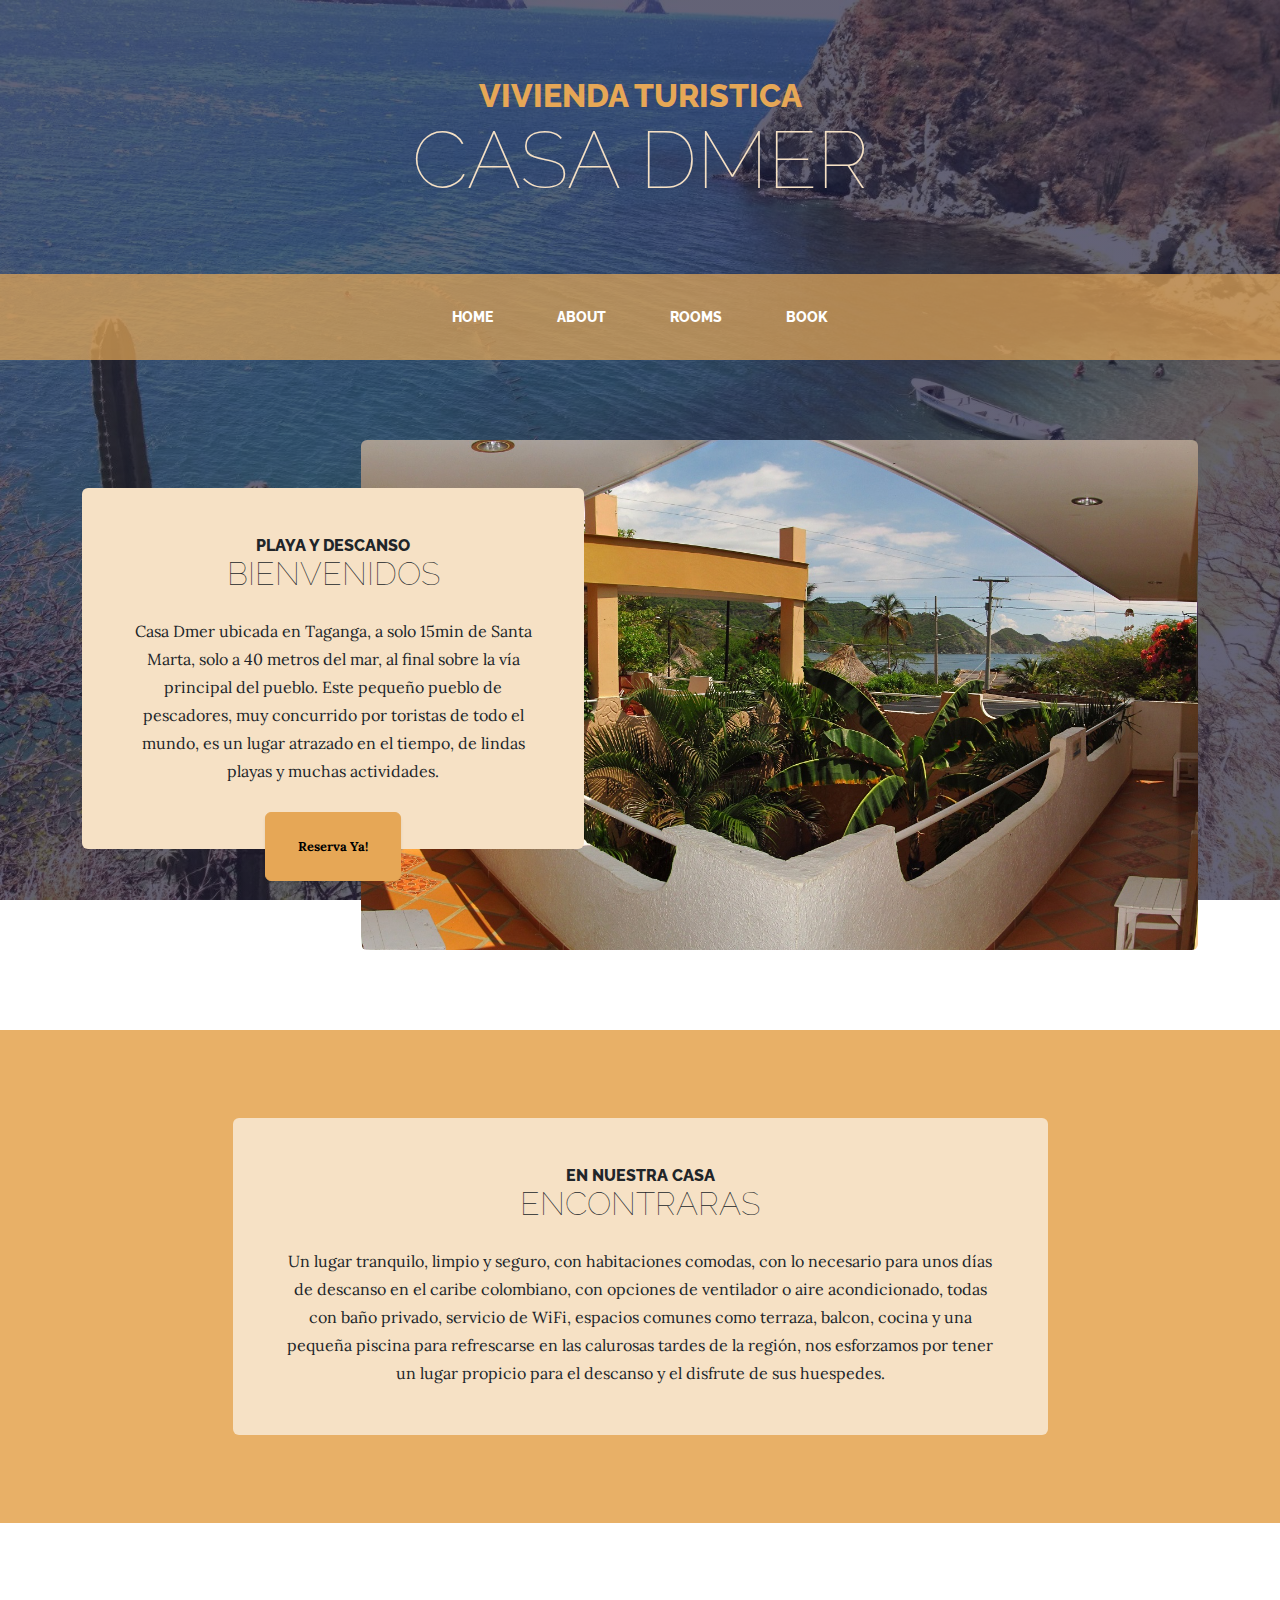
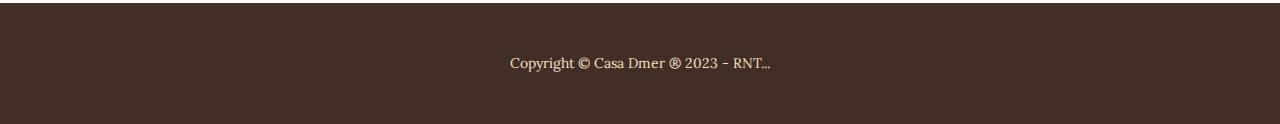
==== index.html @ f77f73be "web completa" ====
<!DOCTYPE html>
<html lang="en">
    <head>
        <meta charset="utf-8" />
        <meta name="viewport" content="width=device-width, initial-scale=1, shrink-to-fit=no" />
        <meta name="description" content="" />
        <meta name="author" content="" />
        <title>Vivienda Turistica Casa Dmer - Taganga, Colombia</title>
        <link rel="icon" type="image/x-icon" href="assets/favicon.ico" />
        <!-- Google fonts-->
        <link href="https://fonts.googleapis.com/css?family=Raleway:100,100i,200,200i,300,300i,400,400i,500,500i,600,600i,700,700i,800,800i,900,900i" rel="stylesheet" />
        <link href="https://fonts.googleapis.com/css?family=Lora:400,400i,700,700i" rel="stylesheet" />
        <!-- Core theme CSS (includes Bootstrap)-->
        <link href="css/styles.css" rel="stylesheet" />
    </head>
    <body>
        <header>
            <h1 class="site-heading text-center text-faded d-none d-lg-block">
                <span class="site-heading-upper text-primary mb-3">Vivienda Turistica</span>
                <span class="site-heading-lower">Casa Dmer</span>
            </h1>
        </header>
        <!-- Navigation-->
        <nav class="navbar navbar-expand-lg navbar-dark py-lg-4" id="mainNav">
            <div class="container">
                <a class="navbar-brand text-uppercase fw-bold d-lg-none" href="index.html">Vivienda Turistica Casa Dmer</a>
                <button class="navbar-toggler" type="button" data-bs-toggle="collapse" data-bs-target="#navbarSupportedContent" aria-controls="navbarSupportedContent" aria-expanded="false" aria-label="Toggle navigation"><span class="navbar-toggler-icon"></span></button>
                <div class="collapse navbar-collapse" id="navbarSupportedContent">
                    <ul class="navbar-nav mx-auto">
                        <li class="nav-item px-lg-4"><a class="nav-link text-uppercase" href="index.html">Home</a></li>
                        <li class="nav-item px-lg-4"><a class="nav-link text-uppercase" href="index.html">About</a></li>
                        <li class="nav-item px-lg-4"><a class="nav-link text-uppercase" href="index.html">Rooms</a></li>
                        <li class="nav-item px-lg-4"><a class="nav-link text-uppercase" href="https://wa.me/+573177805842" target="_blank">Book</a></li>
                    </ul>
                </div>
            </div>
        </nav>
        <section class="page-section clearfix">
            <div class="container">
                <div class="intro">
                    <img class="intro-img img-fluid mb-3 mb-lg-0 rounded" src="assets/img/intro.jpg" alt="..." />
                    <div class="intro-text left-0 text-center bg-faded p-5 rounded">
                        <h2 class="section-heading mb-4">
                            <span class="section-heading-upper">Playa y Descanso</span>
                            <span class="section-heading-lower">Bienvenidos</span>
                        </h2>
                        <p class="mb-3">Casa Dmer ubicada en Taganga, a solo 15min de Santa Marta, solo a 40 metros del mar, al final sobre la vía principal del pueblo. Este pequeño pueblo de pescadores, muy concurrido por toristas de todo el mundo, es un lugar atrazado en el tiempo, de lindas playas y muchas actividades.</p>
                        <div class="intro-button mx-auto"><a class="btn btn-primary btn-xl" href="https://wa.me/+573177805842" target="_blank">Reserva Ya!</a></div>
                    </div>
                </div>
            </div>
        </section>
        <section class="page-section cta">
            <div class="container">
                <div class="row">
                    <div class="col-xl-9 mx-auto">
                        <div class="cta-inner bg-faded text-center rounded">
                            <h2 class="section-heading mb-4">
                                <span class="section-heading-upper">En Nuestra Casa</span>
                                <span class="section-heading-lower">Encontraras</span>
                            </h2>
                            <p class="mb-0">Un lugar tranquilo, limpio y seguro, con habitaciones comodas, con lo necesario para unos días de descanso en el caribe colombiano, con opciones de ventilador o aire acondicionado, todas con baño privado, servicio de WiFi, espacios comunes como terraza, balcon, cocina y una pequeña piscina para refrescarse en las calurosas tardes de la región, nos esforzamos por tener un lugar propicio para el descanso y el disfrute de sus huespedes.</p>
                        </div>
                    </div>
                </div>
            </div>
        </section>
        <footer class="footer text-faded text-center py-5">
            <div class="container"><p class="m-0 small">Copyright &copy; Casa Dmer &reg; 2023 - RNT...</p></div>
        </footer>
        <!-- Bootstrap core JS-->
        <script src="https://cdn.jsdelivr.net/npm/bootstrap@5.2.3/dist/js/bootstrap.bundle.min.js"></script>
        <!-- Core theme JS-->
        <script src="js/scripts.js"></script>
    </body>
</html>
---- css/styles.css ----
@charset "UTF-8";
:root {
  --bs-blue: #0d6efd;
  --bs-indigo: #6610f2;
  --bs-purple: #6f42c1;
  --bs-pink: #d63384;
  --bs-red: #dc3545;
  --bs-orange: #fd7e14;
  --bs-yellow: #ffc107;
  --bs-green: #198754;
  --bs-teal: #20c997;
  --bs-cyan: #0dcaf0;
  --bs-black: #000;
  --bs-white: #fff;
  --bs-gray: #6c757d;
  --bs-gray-dark: #343a40;
  --bs-gray-100: #f8f9fa;
  --bs-gray-200: #e9ecef;
  --bs-gray-300: #dee2e6;
  --bs-gray-400: #ced4da;
  --bs-gray-500: #adb5bd;
  --bs-gray-600: #6c757d;
  --bs-gray-700: #495057;
  --bs-gray-800: #343a40;
  --bs-gray-900: #212529;
  --bs-primary: #e6a756;
  --bs-secondary: #2F170F;
  --bs-success: #198754;
  --bs-info: #0dcaf0;
  --bs-warning: #ffc107;
  --bs-danger: #dc3545;
  --bs-light: #f8f9fa;
  --bs-dark: #212529;
  --bs-primary-rgb: 230, 167, 86;
  --bs-secondary-rgb: 47, 23, 15;
  --bs-success-rgb: 25, 135, 84;
  --bs-info-rgb: 13, 202, 240;
  --bs-warning-rgb: 255, 193, 7;
  --bs-danger-rgb: 220, 53, 69;
  --bs-light-rgb: 248, 249, 250;
  --bs-dark-rgb: 33, 37, 41;
  --bs-white-rgb: 255, 255, 255;
  --bs-black-rgb: 0, 0, 0;
  --bs-body-color-rgb: 33, 37, 41;
  --bs-body-bg-rgb: 255, 255, 255;
  --bs-font-sans-serif: system-ui, -apple-system, "Segoe UI", Roboto, "Helvetica Neue", "Noto Sans", "Liberation Sans", Arial, sans-serif, "Apple Color Emoji", "Segoe UI Emoji", "Segoe UI Symbol", "Noto Color Emoji";
  --bs-font-monospace: SFMono-Regular, Menlo, Monaco, Consolas, "Liberation Mono", "Courier New", monospace;
  --bs-gradient: linear-gradient(180deg, rgba(255, 255, 255, 0.15), rgba(255, 255, 255, 0));
  --bs-body-font-family: Lora, -apple-system, BlinkMacSystemFont, Segoe UI, Roboto, Helvetica Neue, Arial, sans-serif, Apple Color Emoji, Segoe UI Emoji, Segoe UI Symbol, Noto Color Emoji;
  --bs-body-font-size: 1rem;
  --bs-body-font-weight: 400;
  --bs-body-line-height: 1.5;
  --bs-body-color: #212529;
  --bs-body-bg: #fff;
  --bs-border-width: 1px;
  --bs-border-style: solid;
  --bs-border-color: #dee2e6;
  --bs-border-color-translucent: rgba(0, 0, 0, 0.175);
  --bs-border-radius: 0.375rem;
  --bs-border-radius-sm: 0.25rem;
  --bs-border-radius-lg: 0.5rem;
  --bs-border-radius-xl: 1rem;
  --bs-border-radius-2xl: 2rem;
  --bs-border-radius-pill: 50rem;
  --bs-link-color: #e6a756;
  --bs-link-hover-color: #b88645;
  --bs-code-color: #d63384;
  --bs-highlight-bg: #fff3cd;
}

*,
*::before,
*::after {
  box-sizing: border-box;
}

@media (prefers-reduced-motion: no-preference) {
  :root {
    scroll-behavior: smooth;
  }
}

body {
  margin: 0;
  font-family: var(--bs-body-font-family);
  font-size: var(--bs-body-font-size);
  font-weight: var(--bs-body-font-weight);
  line-height: var(--bs-body-line-height);
  color: var(--bs-body-color);
  text-align: var(--bs-body-text-align);
  background-color: var(--bs-body-bg);
  -webkit-text-size-adjust: 100%;
  -webkit-tap-highlight-color: rgba(0, 0, 0, 0);
}

hr {
  margin: 1rem 0;
  color: inherit;
  border: 0;
  border-top: 1px solid;
  opacity: 0.25;
}

h6, .h6, h5, .h5, h4, .h4, h3, .h3, h2, .h2, h1, .h1 {
  margin-top: 0;
  margin-bottom: 0.5rem;
  font-family: "Raleway", -apple-system, BlinkMacSystemFont, "Segoe UI", Roboto, "Helvetica Neue", Arial, sans-serif, "Apple Color Emoji", "Segoe UI Emoji", "Segoe UI Symbol", "Noto Color Emoji";
  font-weight: 500;
  line-height: 1.2;
}

h1, .h1 {
  font-size: calc(1.375rem + 1.5vw);
}
@media (min-width: 1200px) {
  h1, .h1 {
    font-size: 2.5rem;
  }
}

h2, .h2 {
  font-size: calc(1.325rem + 0.9vw);
}
@media (min-width: 1200px) {
  h2, .h2 {
    font-size: 2rem;
  }
}

h3, .h3 {
  font-size: calc(1.3rem + 0.6vw);
}
@media (min-width: 1200px) {
  h3, .h3 {
    font-size: 1.75rem;
  }
}

h4, .h4 {
  font-size: calc(1.275rem + 0.3vw);
}
@media (min-width: 1200px) {
  h4, .h4 {
    font-size: 1.5rem;
  }
}

h5, .h5 {
  font-size: 1.25rem;
}

h6, .h6 {
  font-size: 1rem;
}

p {
  margin-top: 0;
  margin-bottom: 1rem;
}

abbr[title] {
  -webkit-text-decoration: underline dotted;
          text-decoration: underline dotted;
  cursor: help;
  -webkit-text-decoration-skip-ink: none;
          text-decoration-skip-ink: none;
}

address {
  margin-bottom: 1rem;
  font-style: normal;
  line-height: inherit;
}

ol,
ul {
  padding-left: 2rem;
}

ol,
ul,
dl {
  margin-top: 0;
  margin-bottom: 1rem;
}

ol ol,
ul ul,
ol ul,
ul ol {
  margin-bottom: 0;
}

dt {
  font-weight: 700;
}

dd {
  margin-bottom: 0.5rem;
  margin-left: 0;
}

blockquote {
  margin: 0 0 1rem;
}

b,
strong {
  font-weight: bolder;
}

small, .small {
  font-size: 0.875em;
}

mark, .mark {
  padding: 0.1875em;
  background-color: var(--bs-highlight-bg);
}

sub,
sup {
  position: relative;
  font-size: 0.75em;
  line-height: 0;
  vertical-align: baseline;
}

sub {
  bottom: -0.25em;
}

sup {
  top: -0.5em;
}

a {
  color: var(--bs-link-color);
  text-decoration: underline;
}
a:hover {
  color: var(--bs-link-hover-color);
}

a:not([href]):not([class]), a:not([href]):not([class]):hover {
  color: inherit;
  text-decoration: none;
}

pre,
code,
kbd,
samp {
  font-family: var(--bs-font-monospace);
  font-size: 1em;
}

pre {
  display: block;
  margin-top: 0;
  margin-bottom: 1rem;
  overflow: auto;
  font-size: 0.875em;
}
pre code {
  font-size: inherit;
  color: inherit;
  word-break: normal;
}

code {
  font-size: 0.875em;
  color: var(--bs-code-color);
  word-wrap: break-word;
}
a > code {
  color: inherit;
}

kbd {
  padding: 0.1875rem 0.375rem;
  font-size: 0.875em;
  color: var(--bs-body-bg);
  background-color: var(--bs-body-color);
  border-radius: 0.25rem;
}
kbd kbd {
  padding: 0;
  font-size: 1em;
}

figure {
  margin: 0 0 1rem;
}

img,
svg {
  vertical-align: middle;
}

table {
  caption-side: bottom;
  border-collapse: collapse;
}

caption {
  padding-top: 0.5rem;
  padding-bottom: 0.5rem;
  color: #6c757d;
  text-align: left;
}

th {
  text-align: inherit;
  text-align: -webkit-match-parent;
}

thead,
tbody,
tfoot,
tr,
td,
th {
  border-color: inherit;
  border-style: solid;
  border-width: 0;
}

label {
  display: inline-block;
}

button {
  border-radius: 0;
}

button:focus:not(:focus-visible) {
  outline: 0;
}

input,
button,
select,
optgroup,
textarea {
  margin: 0;
  font-family: inherit;
  font-size: inherit;
  line-height: inherit;
}

button,
select {
  text-transform: none;
}

[role=button] {
  cursor: pointer;
}

select {
  word-wrap: normal;
}
select:disabled {
  opacity: 1;
}

[list]:not([type=date]):not([type=datetime-local]):not([type=month]):not([type=week]):not([type=time])::-webkit-calendar-picker-indicator {
  display: none !important;
}

button,
[type=button],
[type=reset],
[type=submit] {
  -webkit-appearance: button;
}
button:not(:disabled),
[type=button]:not(:disabled),
[type=reset]:not(:disabled),
[type=submit]:not(:disabled) {
  cursor: pointer;
}

::-moz-focus-inner {
  padding: 0;
  border-style: none;
}

textarea {
  resize: vertical;
}

fieldset {
  min-width: 0;
  padding: 0;
  margin: 0;
  border: 0;
}

legend {
  float: left;
  width: 100%;
  padding: 0;
  margin-bottom: 0.5rem;
  font-size: calc(1.275rem + 0.3vw);
  line-height: inherit;
}
@media (min-width: 1200px) {
  legend {
    font-size: 1.5rem;
  }
}
legend + * {
  clear: left;
}

::-webkit-datetime-edit-fields-wrapper,
::-webkit-datetime-edit-text,
::-webkit-datetime-edit-minute,
::-webkit-datetime-edit-hour-field,
::-webkit-datetime-edit-day-field,
::-webkit-datetime-edit-month-field,
::-webkit-datetime-edit-year-field {
  padding: 0;
}

::-webkit-inner-spin-button {
  height: auto;
}

[type=search] {
  outline-offset: -2px;
  -webkit-appearance: textfield;
}

/* rtl:raw:
[type="tel"],
[type="url"],
[type="email"],
[type="number"] {
  direction: ltr;
}
*/
::-webkit-search-decoration {
  -webkit-appearance: none;
}

::-webkit-color-swatch-wrapper {
  padding: 0;
}

::file-selector-button {
  font: inherit;
  -webkit-appearance: button;
}

output {
  display: inline-block;
}

iframe {
  border: 0;
}

summary {
  display: list-item;
  cursor: pointer;
}

progress {
  vertical-align: baseline;
}

[hidden] {
  display: none !important;
}

.lead {
  font-size: 1.25rem;
  font-weight: 300;
}

.display-1 {
  font-size: calc(1.625rem + 4.5vw);
  font-weight: 300;
  line-height: 1.2;
}
@media (min-width: 1200px) {
  .display-1 {
    font-size: 5rem;
  }
}

.display-2 {
  font-size: calc(1.575rem + 3.9vw);
  font-weight: 300;
  line-height: 1.2;
}
@media (min-width: 1200px) {
  .display-2 {
    font-size: 4.5rem;
  }
}

.display-3 {
  font-size: calc(1.525rem + 3.3vw);
  font-weight: 300;
  line-height: 1.2;
}
@media (min-width: 1200px) {
  .display-3 {
    font-size: 4rem;
  }
}

.display-4 {
  font-size: calc(1.475rem + 2.7vw);
  font-weight: 300;
  line-height: 1.2;
}
@media (min-width: 1200px) {
  .display-4 {
    font-size: 3.5rem;
  }
}

.display-5 {
  font-size: calc(1.425rem + 2.1vw);
  font-weight: 300;
  line-height: 1.2;
}
@media (min-width: 1200px) {
  .display-5 {
    font-size: 3rem;
  }
}

.display-6 {
  font-size: calc(1.375rem + 1.5vw);
  font-weight: 300;
  line-height: 1.2;
}
@media (min-width: 1200px) {
  .display-6 {
    font-size: 2.5rem;
  }
}

.list-unstyled {
  padding-left: 0;
  list-style: none;
}

.list-inline {
  padding-left: 0;
  list-style: none;
}

.list-inline-item {
  display: inline-block;
}
.list-inline-item:not(:last-child) {
  margin-right: 0.5rem;
}

.initialism {
  font-size: 0.875em;
  text-transform: uppercase;
}

.blockquote {
  margin-bottom: 1rem;
  font-size: 1.25rem;
}
.blockquote > :last-child {
  margin-bottom: 0;
}

.blockquote-footer {
  margin-top: -1rem;
  margin-bottom: 1rem;
  font-size: 0.875em;
  color: #6c757d;
}
.blockquote-footer::before {
  content: "— ";
}

.img-fluid {
  max-width: 100%;
  height: auto;
}

.img-thumbnail {
  padding: 0.25rem;
  background-color: #fff;
  border: 1px solid var(--bs-border-color);
  border-radius: 0.375rem;
  max-width: 100%;
  height: auto;
}

.figure {
  display: inline-block;
}

.figure-img {
  margin-bottom: 0.5rem;
  line-height: 1;
}

.figure-caption {
  font-size: 0.875em;
  color: #6c757d;
}

.container,
.container-fluid,
.container-xxl,
.container-xl,
.container-lg,
.container-md,
.container-sm {
  --bs-gutter-x: 1.5rem;
  --bs-gutter-y: 0;
  width: 100%;
  padding-right: calc(var(--bs-gutter-x) * 0.5);
  padding-left: calc(var(--bs-gutter-x) * 0.5);
  margin-right: auto;
  margin-left: auto;
}

@media (min-width: 576px) {
  .container-sm, .container {
    max-width: 540px;
  }
}
@media (min-width: 768px) {
  .container-md, .container-sm, .container {
    max-width: 720px;
  }
}
@media (min-width: 992px) {
  .container-lg, .container-md, .container-sm, .container {
    max-width: 960px;
  }
}
@media (min-width: 1200px) {
  .container-xl, .container-lg, .container-md, .container-sm, .container {
    max-width: 1140px;
  }
}
@media (min-width: 1400px) {
  .container-xxl, .container-xl, .container-lg, .container-md, .container-sm, .container {
    max-width: 1320px;
  }
}
.row {
  --bs-gutter-x: 1.5rem;
  --bs-gutter-y: 0;
  display: flex;
  flex-wrap: wrap;
  margin-top: calc(-1 * var(--bs-gutter-y));
  margin-right: calc(-0.5 * var(--bs-gutter-x));
  margin-left: calc(-0.5 * var(--bs-gutter-x));
}
.row > * {
  flex-shrink: 0;
  width: 100%;
  max-width: 100%;
  padding-right: calc(var(--bs-gutter-x) * 0.5);
  padding-left: calc(var(--bs-gutter-x) * 0.5);
  margin-top: var(--bs-gutter-y);
}

.col {
  flex: 1 0 0%;
}

.row-cols-auto > * {
  flex: 0 0 auto;
  width: auto;
}

.row-cols-1 > * {
  flex: 0 0 auto;
  width: 100%;
}

.row-cols-2 > * {
  flex: 0 0 auto;
  width: 50%;
}

.row-cols-3 > * {
  flex: 0 0 auto;
  width: 33.3333333333%;
}

.row-cols-4 > * {
  flex: 0 0 auto;
  width: 25%;
}

.row-cols-5 > * {
  flex: 0 0 auto;
  width: 20%;
}

.row-cols-6 > * {
  flex: 0 0 auto;
  width: 16.6666666667%;
}

.col-auto {
  flex: 0 0 auto;
  width: auto;
}

.col-1 {
  flex: 0 0 auto;
  width: 8.33333333%;
}

.col-2 {
  flex: 0 0 auto;
  width: 16.66666667%;
}

.col-3 {
  flex: 0 0 auto;
  width: 25%;
}

.col-4 {
  flex: 0 0 auto;
  width: 33.33333333%;
}

.col-5 {
  flex: 0 0 auto;
  width: 41.66666667%;
}

.col-6 {
  flex: 0 0 auto;
  width: 50%;
}

.col-7 {
  flex: 0 0 auto;
  width: 58.33333333%;
}

.col-8 {
  flex: 0 0 auto;
  width: 66.66666667%;
}

.col-9 {
  flex: 0 0 auto;
  width: 75%;
}

.col-10 {
  flex: 0 0 auto;
  width: 83.33333333%;
}

.col-11 {
  flex: 0 0 auto;
  width: 91.66666667%;
}

.col-12 {
  flex: 0 0 auto;
  width: 100%;
}

.offset-1 {
  margin-left: 8.33333333%;
}

.offset-2 {
  margin-left: 16.66666667%;
}

.offset-3 {
  margin-left: 25%;
}

.offset-4 {
  margin-left: 33.33333333%;
}

.offset-5 {
  margin-left: 41.66666667%;
}

.offset-6 {
  margin-left: 50%;
}

.offset-7 {
  margin-left: 58.33333333%;
}

.offset-8 {
  margin-left: 66.66666667%;
}

.offset-9 {
  margin-left: 75%;
}

.offset-10 {
  margin-left: 83.33333333%;
}

.offset-11 {
  margin-left: 91.66666667%;
}

.g-0,
.gx-0 {
  --bs-gutter-x: 0;
}

.g-0,
.gy-0 {
  --bs-gutter-y: 0;
}

.g-1,
.gx-1 {
  --bs-gutter-x: 0.25rem;
}

.g-1,
.gy-1 {
  --bs-gutter-y: 0.25rem;
}

.g-2,
.gx-2 {
  --bs-gutter-x: 0.5rem;
}

.g-2,
.gy-2 {
  --bs-gutter-y: 0.5rem;
}

.g-3,
.gx-3 {
  --bs-gutter-x: 1rem;
}

.g-3,
.gy-3 {
  --bs-gutter-y: 1rem;
}

.g-4,
.gx-4 {
  --bs-gutter-x: 1.5rem;
}

.g-4,
.gy-4 {
  --bs-gutter-y: 1.5rem;
}

.g-5,
.gx-5 {
  --bs-gutter-x: 3rem;
}

.g-5,
.gy-5 {
  --bs-gutter-y: 3rem;
}

@media (min-width: 576px) {
  .col-sm {
    flex: 1 0 0%;
  }
  .row-cols-sm-auto > * {
    flex: 0 0 auto;
    width: auto;
  }
  .row-cols-sm-1 > * {
    flex: 0 0 auto;
    width: 100%;
  }
  .row-cols-sm-2 > * {
    flex: 0 0 auto;
    width: 50%;
  }
  .row-cols-sm-3 > * {
    flex: 0 0 auto;
    width: 33.3333333333%;
  }
  .row-cols-sm-4 > * {
    flex: 0 0 auto;
    width: 25%;
  }
  .row-cols-sm-5 > * {
    flex: 0 0 auto;
    width: 20%;
  }
  .row-cols-sm-6 > * {
    flex: 0 0 auto;
    width: 16.6666666667%;
  }
  .col-sm-auto {
    flex: 0 0 auto;
    width: auto;
  }
  .col-sm-1 {
    flex: 0 0 auto;
    width: 8.33333333%;
  }
  .col-sm-2 {
    flex: 0 0 auto;
    width: 16.66666667%;
  }
  .col-sm-3 {
    flex: 0 0 auto;
    width: 25%;
  }
  .col-sm-4 {
    flex: 0 0 auto;
    width: 33.33333333%;
  }
  .col-sm-5 {
    flex: 0 0 auto;
    width: 41.66666667%;
  }
  .col-sm-6 {
    flex: 0 0 auto;
    width: 50%;
  }
  .col-sm-7 {
    flex: 0 0 auto;
    width: 58.33333333%;
  }
  .col-sm-8 {
    flex: 0 0 auto;
    width: 66.66666667%;
  }
  .col-sm-9 {
    flex: 0 0 auto;
    width: 75%;
  }
  .col-sm-10 {
    flex: 0 0 auto;
    width: 83.33333333%;
  }
  .col-sm-11 {
    flex: 0 0 auto;
    width: 91.66666667%;
  }
  .col-sm-12 {
    flex: 0 0 auto;
    width: 100%;
  }
  .offset-sm-0 {
    margin-left: 0;
  }
  .offset-sm-1 {
    margin-left: 8.33333333%;
  }
  .offset-sm-2 {
    margin-left: 16.66666667%;
  }
  .offset-sm-3 {
    margin-left: 25%;
  }
  .offset-sm-4 {
    margin-left: 33.33333333%;
  }
  .offset-sm-5 {
    margin-left: 41.66666667%;
  }
  .offset-sm-6 {
    margin-left: 50%;
  }
  .offset-sm-7 {
    margin-left: 58.33333333%;
  }
  .offset-sm-8 {
    margin-left: 66.66666667%;
  }
  .offset-sm-9 {
    margin-left: 75%;
  }
  .offset-sm-10 {
    margin-left: 83.33333333%;
  }
  .offset-sm-11 {
    margin-left: 91.66666667%;
  }
  .g-sm-0,
  .gx-sm-0 {
    --bs-gutter-x: 0;
  }
  .g-sm-0,
  .gy-sm-0 {
    --bs-gutter-y: 0;
  }
  .g-sm-1,
  .gx-sm-1 {
    --bs-gutter-x: 0.25rem;
  }
  .g-sm-1,
  .gy-sm-1 {
    --bs-gutter-y: 0.25rem;
  }
  .g-sm-2,
  .gx-sm-2 {
    --bs-gutter-x: 0.5rem;
  }
  .g-sm-2,
  .gy-sm-2 {
    --bs-gutter-y: 0.5rem;
  }
  .g-sm-3,
  .gx-sm-3 {
    --bs-gutter-x: 1rem;
  }
  .g-sm-3,
  .gy-sm-3 {
    --bs-gutter-y: 1rem;
  }
  .g-sm-4,
  .gx-sm-4 {
    --bs-gutter-x: 1.5rem;
  }
  .g-sm-4,
  .gy-sm-4 {
    --bs-gutter-y: 1.5rem;
  }
  .g-sm-5,
  .gx-sm-5 {
    --bs-gutter-x: 3rem;
  }
  .g-sm-5,
  .gy-sm-5 {
    --bs-gutter-y: 3rem;
  }
}
@media (min-width: 768px) {
  .col-md {
    flex: 1 0 0%;
  }
  .row-cols-md-auto > * {
    flex: 0 0 auto;
    width: auto;
  }
  .row-cols-md-1 > * {
    flex: 0 0 auto;
    width: 100%;
  }
  .row-cols-md-2 > * {
    flex: 0 0 auto;
    width: 50%;
  }
  .row-cols-md-3 > * {
    flex: 0 0 auto;
    width: 33.3333333333%;
  }
  .row-cols-md-4 > * {
    flex: 0 0 auto;
    width: 25%;
  }
  .row-cols-md-5 > * {
    flex: 0 0 auto;
    width: 20%;
  }
  .row-cols-md-6 > * {
    flex: 0 0 auto;
    width: 16.6666666667%;
  }
  .col-md-auto {
    flex: 0 0 auto;
    width: auto;
  }
  .col-md-1 {
    flex: 0 0 auto;
    width: 8.33333333%;
  }
  .col-md-2 {
    flex: 0 0 auto;
    width: 16.66666667%;
  }
  .col-md-3 {
    flex: 0 0 auto;
    width: 25%;
  }
  .col-md-4 {
    flex: 0 0 auto;
    width: 33.33333333%;
  }
  .col-md-5 {
    flex: 0 0 auto;
    width: 41.66666667%;
  }
  .col-md-6 {
    flex: 0 0 auto;
    width: 50%;
  }
  .col-md-7 {
    flex: 0 0 auto;
    width: 58.33333333%;
  }
  .col-md-8 {
    flex: 0 0 auto;
    width: 66.66666667%;
  }
  .col-md-9 {
    flex: 0 0 auto;
    width: 75%;
  }
  .col-md-10 {
    flex: 0 0 auto;
    width: 83.33333333%;
  }
  .col-md-11 {
    flex: 0 0 auto;
    width: 91.66666667%;
  }
  .col-md-12 {
    flex: 0 0 auto;
    width: 100%;
  }
  .offset-md-0 {
    margin-left: 0;
  }
  .offset-md-1 {
    margin-left: 8.33333333%;
  }
  .offset-md-2 {
    margin-left: 16.66666667%;
  }
  .offset-md-3 {
    margin-left: 25%;
  }
  .offset-md-4 {
    margin-left: 33.33333333%;
  }
  .offset-md-5 {
    margin-left: 41.66666667%;
  }
  .offset-md-6 {
    margin-left: 50%;
  }
  .offset-md-7 {
    margin-left: 58.33333333%;
  }
  .offset-md-8 {
    margin-left: 66.66666667%;
  }
  .offset-md-9 {
    margin-left: 75%;
  }
  .offset-md-10 {
    margin-left: 83.33333333%;
  }
  .offset-md-11 {
    margin-left: 91.66666667%;
  }
  .g-md-0,
  .gx-md-0 {
    --bs-gutter-x: 0;
  }
  .g-md-0,
  .gy-md-0 {
    --bs-gutter-y: 0;
  }
  .g-md-1,
  .gx-md-1 {
    --bs-gutter-x: 0.25rem;
  }
  .g-md-1,
  .gy-md-1 {
    --bs-gutter-y: 0.25rem;
  }
  .g-md-2,
  .gx-md-2 {
    --bs-gutter-x: 0.5rem;
  }
  .g-md-2,
  .gy-md-2 {
    --bs-gutter-y: 0.5rem;
  }
  .g-md-3,
  .gx-md-3 {
    --bs-gutter-x: 1rem;
  }
  .g-md-3,
  .gy-md-3 {
    --bs-gutter-y: 1rem;
  }
  .g-md-4,
  .gx-md-4 {
    --bs-gutter-x: 1.5rem;
  }
  .g-md-4,
  .gy-md-4 {
    --bs-gutter-y: 1.5rem;
  }
  .g-md-5,
  .gx-md-5 {
    --bs-gutter-x: 3rem;
  }
  .g-md-5,
  .gy-md-5 {
    --bs-gutter-y: 3rem;
  }
}
@media (min-width: 992px) {
  .col-lg {
    flex: 1 0 0%;
  }
  .row-cols-lg-auto > * {
    flex: 0 0 auto;
    width: auto;
  }
  .row-cols-lg-1 > * {
    flex: 0 0 auto;
    width: 100%;
  }
  .row-cols-lg-2 > * {
    flex: 0 0 auto;
    width: 50%;
  }
  .row-cols-lg-3 > * {
    flex: 0 0 auto;
    width: 33.3333333333%;
  }
  .row-cols-lg-4 > * {
    flex: 0 0 auto;
    width: 25%;
  }
  .row-cols-lg-5 > * {
    flex: 0 0 auto;
    width: 20%;
  }
  .row-cols-lg-6 > * {
    flex: 0 0 auto;
    width: 16.6666666667%;
  }
  .col-lg-auto {
    flex: 0 0 auto;
    width: auto;
  }
  .col-lg-1 {
    flex: 0 0 auto;
    width: 8.33333333%;
  }
  .col-lg-2 {
    flex: 0 0 auto;
    width: 16.66666667%;
  }
  .col-lg-3 {
    flex: 0 0 auto;
    width: 25%;
  }
  .col-lg-4 {
    flex: 0 0 auto;
    width: 33.33333333%;
  }
  .col-lg-5 {
    flex: 0 0 auto;
    width: 41.66666667%;
  }
  .col-lg-6 {
    flex: 0 0 auto;
    width: 50%;
  }
  .col-lg-7 {
    flex: 0 0 auto;
    width: 58.33333333%;
  }
  .col-lg-8 {
    flex: 0 0 auto;
    width: 66.66666667%;
  }
  .col-lg-9 {
    flex: 0 0 auto;
    width: 75%;
  }
  .col-lg-10 {
    flex: 0 0 auto;
    width: 83.33333333%;
  }
  .col-lg-11 {
    flex: 0 0 auto;
    width: 91.66666667%;
  }
  .col-lg-12 {
    flex: 0 0 auto;
    width: 100%;
  }
  .offset-lg-0 {
    margin-left: 0;
  }
  .offset-lg-1 {
    margin-left: 8.33333333%;
  }
  .offset-lg-2 {
    margin-left: 16.66666667%;
  }
  .offset-lg-3 {
    margin-left: 25%;
  }
  .offset-lg-4 {
    margin-left: 33.33333333%;
  }
  .offset-lg-5 {
    margin-left: 41.66666667%;
  }
  .offset-lg-6 {
    margin-left: 50%;
  }
  .offset-lg-7 {
    margin-left: 58.33333333%;
  }
  .offset-lg-8 {
    margin-left: 66.66666667%;
  }
  .offset-lg-9 {
    margin-left: 75%;
  }
  .offset-lg-10 {
    margin-left: 83.33333333%;
  }
  .offset-lg-11 {
    margin-left: 91.66666667%;
  }
  .g-lg-0,
  .gx-lg-0 {
    --bs-gutter-x: 0;
  }
  .g-lg-0,
  .gy-lg-0 {
    --bs-gutter-y: 0;
  }
  .g-lg-1,
  .gx-lg-1 {
    --bs-gutter-x: 0.25rem;
  }
  .g-lg-1,
  .gy-lg-1 {
    --bs-gutter-y: 0.25rem;
  }
  .g-lg-2,
  .gx-lg-2 {
    --bs-gutter-x: 0.5rem;
  }
  .g-lg-2,
  .gy-lg-2 {
    --bs-gutter-y: 0.5rem;
  }
  .g-lg-3,
  .gx-lg-3 {
    --bs-gutter-x: 1rem;
  }
  .g-lg-3,
  .gy-lg-3 {
    --bs-gutter-y: 1rem;
  }
  .g-lg-4,
  .gx-lg-4 {
    --bs-gutter-x: 1.5rem;
  }
  .g-lg-4,
  .gy-lg-4 {
    --bs-gutter-y: 1.5rem;
  }
  .g-lg-5,
  .gx-lg-5 {
    --bs-gutter-x: 3rem;
  }
  .g-lg-5,
  .gy-lg-5 {
    --bs-gutter-y: 3rem;
  }
}
@media (min-width: 1200px) {
  .col-xl {
    flex: 1 0 0%;
  }
  .row-cols-xl-auto > * {
    flex: 0 0 auto;
    width: auto;
  }
  .row-cols-xl-1 > * {
    flex: 0 0 auto;
    width: 100%;
  }
  .row-cols-xl-2 > * {
    flex: 0 0 auto;
    width: 50%;
  }
  .row-cols-xl-3 > * {
    flex: 0 0 auto;
    width: 33.3333333333%;
  }
  .row-cols-xl-4 > * {
    flex: 0 0 auto;
    width: 25%;
  }
  .row-cols-xl-5 > * {
    flex: 0 0 auto;
    width: 20%;
  }
  .row-cols-xl-6 > * {
    flex: 0 0 auto;
    width: 16.6666666667%;
  }
  .col-xl-auto {
    flex: 0 0 auto;
    width: auto;
  }
  .col-xl-1 {
    flex: 0 0 auto;
    width: 8.33333333%;
  }
  .col-xl-2 {
    flex: 0 0 auto;
    width: 16.66666667%;
  }
  .col-xl-3 {
    flex: 0 0 auto;
    width: 25%;
  }
  .col-xl-4 {
    flex: 0 0 auto;
    width: 33.33333333%;
  }
  .col-xl-5 {
    flex: 0 0 auto;
    width: 41.66666667%;
  }
  .col-xl-6 {
    flex: 0 0 auto;
    width: 50%;
  }
  .col-xl-7 {
    flex: 0 0 auto;
    width: 58.33333333%;
  }
  .col-xl-8 {
    flex: 0 0 auto;
    width: 66.66666667%;
  }
  .col-xl-9 {
    flex: 0 0 auto;
    width: 75%;
  }
  .col-xl-10 {
    flex: 0 0 auto;
    width: 83.33333333%;
  }
  .col-xl-11 {
    flex: 0 0 auto;
    width: 91.66666667%;
  }
  .col-xl-12 {
    flex: 0 0 auto;
    width: 100%;
  }
  .offset-xl-0 {
    margin-left: 0;
  }
  .offset-xl-1 {
    margin-left: 8.33333333%;
  }
  .offset-xl-2 {
    margin-left: 16.66666667%;
  }
  .offset-xl-3 {
    margin-left: 25%;
  }
  .offset-xl-4 {
    margin-left: 33.33333333%;
  }
  .offset-xl-5 {
    margin-left: 41.66666667%;
  }
  .offset-xl-6 {
    margin-left: 50%;
  }
  .offset-xl-7 {
    margin-left: 58.33333333%;
  }
  .offset-xl-8 {
    margin-left: 66.66666667%;
  }
  .offset-xl-9 {
    margin-left: 75%;
  }
  .offset-xl-10 {
    margin-left: 83.33333333%;
  }
  .offset-xl-11 {
    margin-left: 91.66666667%;
  }
  .g-xl-0,
  .gx-xl-0 {
    --bs-gutter-x: 0;
  }
  .g-xl-0,
  .gy-xl-0 {
    --bs-gutter-y: 0;
  }
  .g-xl-1,
  .gx-xl-1 {
    --bs-gutter-x: 0.25rem;
  }
  .g-xl-1,
  .gy-xl-1 {
    --bs-gutter-y: 0.25rem;
  }
  .g-xl-2,
  .gx-xl-2 {
    --bs-gutter-x: 0.5rem;
  }
  .g-xl-2,
  .gy-xl-2 {
    --bs-gutter-y: 0.5rem;
  }
  .g-xl-3,
  .gx-xl-3 {
    --bs-gutter-x: 1rem;
  }
  .g-xl-3,
  .gy-xl-3 {
    --bs-gutter-y: 1rem;
  }
  .g-xl-4,
  .gx-xl-4 {
    --bs-gutter-x: 1.5rem;
  }
  .g-xl-4,
  .gy-xl-4 {
    --bs-gutter-y: 1.5rem;
  }
  .g-xl-5,
  .gx-xl-5 {
    --bs-gutter-x: 3rem;
  }
  .g-xl-5,
  .gy-xl-5 {
    --bs-gutter-y: 3rem;
  }
}
@media (min-width: 1400px) {
  .col-xxl {
    flex: 1 0 0%;
  }
  .row-cols-xxl-auto > * {
    flex: 0 0 auto;
    width: auto;
  }
  .row-cols-xxl-1 > * {
    flex: 0 0 auto;
    width: 100%;
  }
  .row-cols-xxl-2 > * {
    flex: 0 0 auto;
    width: 50%;
  }
  .row-cols-xxl-3 > * {
    flex: 0 0 auto;
    width: 33.3333333333%;
  }
  .row-cols-xxl-4 > * {
    flex: 0 0 auto;
    width: 25%;
  }
  .row-cols-xxl-5 > * {
    flex: 0 0 auto;
    width: 20%;
  }
  .row-cols-xxl-6 > * {
    flex: 0 0 auto;
    width: 16.6666666667%;
  }
  .col-xxl-auto {
    flex: 0 0 auto;
    width: auto;
  }
  .col-xxl-1 {
    flex: 0 0 auto;
    width: 8.33333333%;
  }
  .col-xxl-2 {
    flex: 0 0 auto;
    width: 16.66666667%;
  }
  .col-xxl-3 {
    flex: 0 0 auto;
    width: 25%;
  }
  .col-xxl-4 {
    flex: 0 0 auto;
    width: 33.33333333%;
  }
  .col-xxl-5 {
    flex: 0 0 auto;
    width: 41.66666667%;
  }
  .col-xxl-6 {
    flex: 0 0 auto;
    width: 50%;
  }
  .col-xxl-7 {
    flex: 0 0 auto;
    width: 58.33333333%;
  }
  .col-xxl-8 {
    flex: 0 0 auto;
    width: 66.66666667%;
  }
  .col-xxl-9 {
    flex: 0 0 auto;
    width: 75%;
  }
  .col-xxl-10 {
    flex: 0 0 auto;
    width: 83.33333333%;
  }
  .col-xxl-11 {
    flex: 0 0 auto;
    width: 91.66666667%;
  }
  .col-xxl-12 {
    flex: 0 0 auto;
    width: 100%;
  }
  .offset-xxl-0 {
    margin-left: 0;
  }
  .offset-xxl-1 {
    margin-left: 8.33333333%;
  }
  .offset-xxl-2 {
    margin-left: 16.66666667%;
  }
  .offset-xxl-3 {
    margin-left: 25%;
  }
  .offset-xxl-4 {
    margin-left: 33.33333333%;
  }
  .offset-xxl-5 {
    margin-left: 41.66666667%;
  }
  .offset-xxl-6 {
    margin-left: 50%;
  }
  .offset-xxl-7 {
    margin-left: 58.33333333%;
  }
  .offset-xxl-8 {
    margin-left: 66.66666667%;
  }
  .offset-xxl-9 {
    margin-left: 75%;
  }
  .offset-xxl-10 {
    margin-left: 83.33333333%;
  }
  .offset-xxl-11 {
    margin-left: 91.66666667%;
  }
  .g-xxl-0,
  .gx-xxl-0 {
    --bs-gutter-x: 0;
  }
  .g-xxl-0,
  .gy-xxl-0 {
    --bs-gutter-y: 0;
  }
  .g-xxl-1,
  .gx-xxl-1 {
    --bs-gutter-x: 0.25rem;
  }
  .g-xxl-1,
  .gy-xxl-1 {
    --bs-gutter-y: 0.25rem;
  }
  .g-xxl-2,
  .gx-xxl-2 {
    --bs-gutter-x: 0.5rem;
  }
  .g-xxl-2,
  .gy-xxl-2 {
    --bs-gutter-y: 0.5rem;
  }
  .g-xxl-3,
  .gx-xxl-3 {
    --bs-gutter-x: 1rem;
  }
  .g-xxl-3,
  .gy-xxl-3 {
    --bs-gutter-y: 1rem;
  }
  .g-xxl-4,
  .gx-xxl-4 {
    --bs-gutter-x: 1.5rem;
  }
  .g-xxl-4,
  .gy-xxl-4 {
    --bs-gutter-y: 1.5rem;
  }
  .g-xxl-5,
  .gx-xxl-5 {
    --bs-gutter-x: 3rem;
  }
  .g-xxl-5,
  .gy-xxl-5 {
    --bs-gutter-y: 3rem;
  }
}
.table {
  --bs-table-color: var(--bs-body-color);
  --bs-table-bg: transparent;
  --bs-table-border-color: var(--bs-border-color);
  --bs-table-accent-bg: transparent;
  --bs-table-striped-color: var(--bs-body-color);
  --bs-table-striped-bg: rgba(0, 0, 0, 0.05);
  --bs-table-active-color: var(--bs-body-color);
  --bs-table-active-bg: rgba(0, 0, 0, 0.1);
  --bs-table-hover-color: var(--bs-body-color);
  --bs-table-hover-bg: rgba(0, 0, 0, 0.075);
  width: 100%;
  margin-bottom: 1rem;
  color: var(--bs-table-color);
  vertical-align: top;
  border-color: var(--bs-table-border-color);
}
.table > :not(caption) > * > * {
  padding: 0.5rem 0.5rem;
  background-color: var(--bs-table-bg);
  border-bottom-width: 1px;
  box-shadow: inset 0 0 0 9999px var(--bs-table-accent-bg);
}
.table > tbody {
  vertical-align: inherit;
}
.table > thead {
  vertical-align: bottom;
}

.table-group-divider {
  border-top: 2px solid currentcolor;
}

.caption-top {
  caption-side: top;
}

.table-sm > :not(caption) > * > * {
  padding: 0.25rem 0.25rem;
}

.table-bordered > :not(caption) > * {
  border-width: 1px 0;
}
.table-bordered > :not(caption) > * > * {
  border-width: 0 1px;
}

.table-borderless > :not(caption) > * > * {
  border-bottom-width: 0;
}
.table-borderless > :not(:first-child) {
  border-top-width: 0;
}

.table-striped > tbody > tr:nth-of-type(odd) > * {
  --bs-table-accent-bg: var(--bs-table-striped-bg);
  color: var(--bs-table-striped-color);
}

.table-striped-columns > :not(caption) > tr > :nth-child(even) {
  --bs-table-accent-bg: var(--bs-table-striped-bg);
  color: var(--bs-table-striped-color);
}

.table-active {
  --bs-table-accent-bg: var(--bs-table-active-bg);
  color: var(--bs-table-active-color);
}

.table-hover > tbody > tr:hover > * {
  --bs-table-accent-bg: var(--bs-table-hover-bg);
  color: var(--bs-table-hover-color);
}

.table-primary {
  --bs-table-color: #000;
  --bs-table-bg: #faeddd;
  --bs-table-border-color: #e1d5c7;
  --bs-table-striped-bg: #eee1d2;
  --bs-table-striped-color: #000;
  --bs-table-active-bg: #e1d5c7;
  --bs-table-active-color: #000;
  --bs-table-hover-bg: #e7dbcc;
  --bs-table-hover-color: #000;
  color: var(--bs-table-color);
  border-color: var(--bs-table-border-color);
}

.table-secondary {
  --bs-table-color: #000;
  --bs-table-bg: #d5d1cf;
  --bs-table-border-color: #c0bcba;
  --bs-table-striped-bg: #cac7c5;
  --bs-table-striped-color: #000;
  --bs-table-active-bg: #c0bcba;
  --bs-table-active-color: #000;
  --bs-table-hover-bg: #c5c1bf;
  --bs-table-hover-color: #000;
  color: var(--bs-table-color);
  border-color: var(--bs-table-border-color);
}

.table-success {
  --bs-table-color: #000;
  --bs-table-bg: #d1e7dd;
  --bs-table-border-color: #bcd0c7;
  --bs-table-striped-bg: #c7dbd2;
  --bs-table-striped-color: #000;
  --bs-table-active-bg: #bcd0c7;
  --bs-table-active-color: #000;
  --bs-table-hover-bg: #c1d6cc;
  --bs-table-hover-color: #000;
  color: var(--bs-table-color);
  border-color: var(--bs-table-border-color);
}

.table-info {
  --bs-table-color: #000;
  --bs-table-bg: #cff4fc;
  --bs-table-border-color: #badce3;
  --bs-table-striped-bg: #c5e8ef;
  --bs-table-striped-color: #000;
  --bs-table-active-bg: #badce3;
  --bs-table-active-color: #000;
  --bs-table-hover-bg: #bfe2e9;
  --bs-table-hover-color: #000;
  color: var(--bs-table-color);
  border-color: var(--bs-table-border-color);
}

.table-warning {
  --bs-table-color: #000;
  --bs-table-bg: #fff3cd;
  --bs-table-border-color: #e6dbb9;
  --bs-table-striped-bg: #f2e7c3;
  --bs-table-striped-color: #000;
  --bs-table-active-bg: #e6dbb9;
  --bs-table-active-color: #000;
  --bs-table-hover-bg: #ece1be;
  --bs-table-hover-color: #000;
  color: var(--bs-table-color);
  border-color: var(--bs-table-border-color);
}

.table-danger {
  --bs-table-color: #000;
  --bs-table-bg: #f8d7da;
  --bs-table-border-color: #dfc2c4;
  --bs-table-striped-bg: #eccccf;
  --bs-table-striped-color: #000;
  --bs-table-active-bg: #dfc2c4;
  --bs-table-active-color: #000;
  --bs-table-hover-bg: #e5c7ca;
  --bs-table-hover-color: #000;
  color: var(--bs-table-color);
  border-color: var(--bs-table-border-color);
}

.table-light {
  --bs-table-color: #000;
  --bs-table-bg: #f8f9fa;
  --bs-table-border-color: #dfe0e1;
  --bs-table-striped-bg: #ecedee;
  --bs-table-striped-color: #000;
  --bs-table-active-bg: #dfe0e1;
  --bs-table-active-color: #000;
  --bs-table-hover-bg: #e5e6e7;
  --bs-table-hover-color: #000;
  color: var(--bs-table-color);
  border-color: var(--bs-table-border-color);
}

.table-dark {
  --bs-table-color: #fff;
  --bs-table-bg: #212529;
  --bs-table-border-color: #373b3e;
  --bs-table-striped-bg: #2c3034;
  --bs-table-striped-color: #fff;
  --bs-table-active-bg: #373b3e;
  --bs-table-active-color: #fff;
  --bs-table-hover-bg: #323539;
  --bs-table-hover-color: #fff;
  color: var(--bs-table-color);
  border-color: var(--bs-table-border-color);
}

.table-responsive {
  overflow-x: auto;
  -webkit-overflow-scrolling: touch;
}

@media (max-width: 575.98px) {
  .table-responsive-sm {
    overflow-x: auto;
    -webkit-overflow-scrolling: touch;
  }
}
@media (max-width: 767.98px) {
  .table-responsive-md {
    overflow-x: auto;
    -webkit-overflow-scrolling: touch;
  }
}
@media (max-width: 991.98px) {
  .table-responsive-lg {
    overflow-x: auto;
    -webkit-overflow-scrolling: touch;
  }
}
@media (max-width: 1199.98px) {
  .table-responsive-xl {
    overflow-x: auto;
    -webkit-overflow-scrolling: touch;
  }
}
@media (max-width: 1399.98px) {
  .table-responsive-xxl {
    overflow-x: auto;
    -webkit-overflow-scrolling: touch;
  }
}
.form-label {
  margin-bottom: 0.5rem;
}

.col-form-label {
  padding-top: calc(0.375rem + 1px);
  padding-bottom: calc(0.375rem + 1px);
  margin-bottom: 0;
  font-size: inherit;
  line-height: 1.5;
}

.col-form-label-lg {
  padding-top: calc(0.5rem + 1px);
  padding-bottom: calc(0.5rem + 1px);
  font-size: 1.25rem;
}

.col-form-label-sm {
  padding-top: calc(0.25rem + 1px);
  padding-bottom: calc(0.25rem + 1px);
  font-size: 0.875rem;
}

.form-text {
  margin-top: 0.25rem;
  font-size: 0.875em;
  color: #6c757d;
}

.form-control {
  display: block;
  width: 100%;
  padding: 0.375rem 0.75rem;
  font-size: 1rem;
  font-weight: 400;
  line-height: 1.5;
  color: #212529;
  background-color: #fff;
  background-clip: padding-box;
  border: 1px solid #ced4da;
  -webkit-appearance: none;
     -moz-appearance: none;
          appearance: none;
  border-radius: 0.375rem;
  transition: border-color 0.15s ease-in-out, box-shadow 0.15s ease-in-out;
}
@media (prefers-reduced-motion: reduce) {
  .form-control {
    transition: none;
  }
}
.form-control[type=file] {
  overflow: hidden;
}
.form-control[type=file]:not(:disabled):not([readonly]) {
  cursor: pointer;
}
.form-control:focus {
  color: #212529;
  background-color: #fff;
  border-color: #f3d3ab;
  outline: 0;
  box-shadow: 0 0 0 0.25rem rgba(230, 167, 86, 0.25);
}
.form-control::-webkit-date-and-time-value {
  height: 1.5em;
}
.form-control::-moz-placeholder {
  color: #6c757d;
  opacity: 1;
}
.form-control::placeholder {
  color: #6c757d;
  opacity: 1;
}
.form-control:disabled {
  background-color: #e9ecef;
  opacity: 1;
}
.form-control::file-selector-button {
  padding: 0.375rem 0.75rem;
  margin: -0.375rem -0.75rem;
  -webkit-margin-end: 0.75rem;
          margin-inline-end: 0.75rem;
  color: #212529;
  background-color: #e9ecef;
  pointer-events: none;
  border-color: inherit;
  border-style: solid;
  border-width: 0;
  border-inline-end-width: 1px;
  border-radius: 0;
  transition: color 0.15s ease-in-out, background-color 0.15s ease-in-out, border-color 0.15s ease-in-out, box-shadow 0.15s ease-in-out;
}
@media (prefers-reduced-motion: reduce) {
  .form-control::file-selector-button {
    transition: none;
  }
}
.form-control:hover:not(:disabled):not([readonly])::file-selector-button {
  background-color: #dde0e3;
}

.form-control-plaintext {
  display: block;
  width: 100%;
  padding: 0.375rem 0;
  margin-bottom: 0;
  line-height: 1.5;
  color: #212529;
  background-color: transparent;
  border: solid transparent;
  border-width: 1px 0;
}
.form-control-plaintext:focus {
  outline: 0;
}
.form-control-plaintext.form-control-sm, .form-control-plaintext.form-control-lg {
  padding-right: 0;
  padding-left: 0;
}

.form-control-sm {
  min-height: calc(1.5em + 0.5rem + 2px);
  padding: 0.25rem 0.5rem;
  font-size: 0.875rem;
  border-radius: 0.25rem;
}
.form-control-sm::file-selector-button {
  padding: 0.25rem 0.5rem;
  margin: -0.25rem -0.5rem;
  -webkit-margin-end: 0.5rem;
          margin-inline-end: 0.5rem;
}

.form-control-lg {
  min-height: calc(1.5em + 1rem + 2px);
  padding: 0.5rem 1rem;
  font-size: 1.25rem;
  border-radius: 0.5rem;
}
.form-control-lg::file-selector-button {
  padding: 0.5rem 1rem;
  margin: -0.5rem -1rem;
  -webkit-margin-end: 1rem;
          margin-inline-end: 1rem;
}

textarea.form-control {
  min-height: calc(1.5em + 0.75rem + 2px);
}
textarea.form-control-sm {
  min-height: calc(1.5em + 0.5rem + 2px);
}
textarea.form-control-lg {
  min-height: calc(1.5em + 1rem + 2px);
}

.form-control-color {
  width: 3rem;
  height: calc(1.5em + 0.75rem + 2px);
  padding: 0.375rem;
}
.form-control-color:not(:disabled):not([readonly]) {
  cursor: pointer;
}
.form-control-color::-moz-color-swatch {
  border: 0 !important;
  border-radius: 0.375rem;
}
.form-control-color::-webkit-color-swatch {
  border-radius: 0.375rem;
}
.form-control-color.form-control-sm {
  height: calc(1.5em + 0.5rem + 2px);
}
.form-control-color.form-control-lg {
  height: calc(1.5em + 1rem + 2px);
}

.form-select {
  display: block;
  width: 100%;
  padding: 0.375rem 2.25rem 0.375rem 0.75rem;
  -moz-padding-start: calc(0.75rem - 3px);
  font-size: 1rem;
  font-weight: 400;
  line-height: 1.5;
  color: #212529;
  background-color: #fff;
  background-image: url("data:image/svg+xml,%3csvg xmlns='http://www.w3.org/2000/svg' viewBox='0 0 16 16'%3e%3cpath fill='none' stroke='%23343a40' stroke-linecap='round' stroke-linejoin='round' stroke-width='2' d='m2 5 6 6 6-6'/%3e%3c/svg%3e");
  background-repeat: no-repeat;
  background-position: right 0.75rem center;
  background-size: 16px 12px;
  border: 1px solid #ced4da;
  border-radius: 0.375rem;
  transition: border-color 0.15s ease-in-out, box-shadow 0.15s ease-in-out;
  -webkit-appearance: none;
     -moz-appearance: none;
          appearance: none;
}
@media (prefers-reduced-motion: reduce) {
  .form-select {
    transition: none;
  }
}
.form-select:focus {
  border-color: #f3d3ab;
  outline: 0;
  box-shadow: 0 0 0 0.25rem rgba(230, 167, 86, 0.25);
}
.form-select[multiple], .form-select[size]:not([size="1"]) {
  padding-right: 0.75rem;
  background-image: none;
}
.form-select:disabled {
  background-color: #e9ecef;
}
.form-select:-moz-focusring {
  color: transparent;
  text-shadow: 0 0 0 #212529;
}

.form-select-sm {
  padding-top: 0.25rem;
  padding-bottom: 0.25rem;
  padding-left: 0.5rem;
  font-size: 0.875rem;
  border-radius: 0.25rem;
}

.form-select-lg {
  padding-top: 0.5rem;
  padding-bottom: 0.5rem;
  padding-left: 1rem;
  font-size: 1.25rem;
  border-radius: 0.5rem;
}

.form-check {
  display: block;
  min-height: 1.5rem;
  padding-left: 1.5em;
  margin-bottom: 0.125rem;
}
.form-check .form-check-input {
  float: left;
  margin-left: -1.5em;
}

.form-check-reverse {
  padding-right: 1.5em;
  padding-left: 0;
  text-align: right;
}
.form-check-reverse .form-check-input {
  float: right;
  margin-right: -1.5em;
  margin-left: 0;
}

.form-check-input {
  width: 1em;
  height: 1em;
  margin-top: 0.25em;
  vertical-align: top;
  background-color: #fff;
  background-repeat: no-repeat;
  background-position: center;
  background-size: contain;
  border: 1px solid rgba(0, 0, 0, 0.25);
  -webkit-appearance: none;
     -moz-appearance: none;
          appearance: none;
  -webkit-print-color-adjust: exact;
          print-color-adjust: exact;
}
.form-check-input[type=checkbox] {
  border-radius: 0.25em;
}
.form-check-input[type=radio] {
  border-radius: 50%;
}
.form-check-input:active {
  filter: brightness(90%);
}
.form-check-input:focus {
  border-color: #f3d3ab;
  outline: 0;
  box-shadow: 0 0 0 0.25rem rgba(230, 167, 86, 0.25);
}
.form-check-input:checked {
  background-color: #e6a756;
  border-color: #e6a756;
}
.form-check-input:checked[type=checkbox] {
  background-image: url("data:image/svg+xml,%3csvg xmlns='http://www.w3.org/2000/svg' viewBox='0 0 20 20'%3e%3cpath fill='none' stroke='%23fff' stroke-linecap='round' stroke-linejoin='round' stroke-width='3' d='m6 10 3 3 6-6'/%3e%3c/svg%3e");
}
.form-check-input:checked[type=radio] {
  background-image: url("data:image/svg+xml,%3csvg xmlns='http://www.w3.org/2000/svg' viewBox='-4 -4 8 8'%3e%3ccircle r='2' fill='%23fff'/%3e%3c/svg%3e");
}
.form-check-input[type=checkbox]:indeterminate {
  background-color: #e6a756;
  border-color: #e6a756;
  background-image: url("data:image/svg+xml,%3csvg xmlns='http://www.w3.org/2000/svg' viewBox='0 0 20 20'%3e%3cpath fill='none' stroke='%23fff' stroke-linecap='round' stroke-linejoin='round' stroke-width='3' d='M6 10h8'/%3e%3c/svg%3e");
}
.form-check-input:disabled {
  pointer-events: none;
  filter: none;
  opacity: 0.5;
}
.form-check-input[disabled] ~ .form-check-label, .form-check-input:disabled ~ .form-check-label {
  cursor: default;
  opacity: 0.5;
}

.form-switch {
  padding-left: 2.5em;
}
.form-switch .form-check-input {
  width: 2em;
  margin-left: -2.5em;
  background-image: url("data:image/svg+xml,%3csvg xmlns='http://www.w3.org/2000/svg' viewBox='-4 -4 8 8'%3e%3ccircle r='3' fill='rgba%280, 0, 0, 0.25%29'/%3e%3c/svg%3e");
  background-position: left center;
  border-radius: 2em;
  transition: background-position 0.15s ease-in-out;
}
@media (prefers-reduced-motion: reduce) {
  .form-switch .form-check-input {
    transition: none;
  }
}
.form-switch .form-check-input:focus {
  background-image: url("data:image/svg+xml,%3csvg xmlns='http://www.w3.org/2000/svg' viewBox='-4 -4 8 8'%3e%3ccircle r='3' fill='%23f3d3ab'/%3e%3c/svg%3e");
}
.form-switch .form-check-input:checked {
  background-position: right center;
  background-image: url("data:image/svg+xml,%3csvg xmlns='http://www.w3.org/2000/svg' viewBox='-4 -4 8 8'%3e%3ccircle r='3' fill='%23fff'/%3e%3c/svg%3e");
}
.form-switch.form-check-reverse {
  padding-right: 2.5em;
  padding-left: 0;
}
.form-switch.form-check-reverse .form-check-input {
  margin-right: -2.5em;
  margin-left: 0;
}

.form-check-inline {
  display: inline-block;
  margin-right: 1rem;
}

.btn-check {
  position: absolute;
  clip: rect(0, 0, 0, 0);
  pointer-events: none;
}
.btn-check[disabled] + .btn, .btn-check:disabled + .btn {
  pointer-events: none;
  filter: none;
  opacity: 0.65;
}

.form-range {
  width: 100%;
  height: 1.5rem;
  padding: 0;
  background-color: transparent;
  -webkit-appearance: none;
     -moz-appearance: none;
          appearance: none;
}
.form-range:focus {
  outline: 0;
}
.form-range:focus::-webkit-slider-thumb {
  box-shadow: 0 0 0 1px #fff, 0 0 0 0.25rem rgba(230, 167, 86, 0.25);
}
.form-range:focus::-moz-range-thumb {
  box-shadow: 0 0 0 1px #fff, 0 0 0 0.25rem rgba(230, 167, 86, 0.25);
}
.form-range::-moz-focus-outer {
  border: 0;
}
.form-range::-webkit-slider-thumb {
  width: 1rem;
  height: 1rem;
  margin-top: -0.25rem;
  background-color: #e6a756;
  border: 0;
  border-radius: 1rem;
  -webkit-transition: background-color 0.15s ease-in-out, border-color 0.15s ease-in-out, box-shadow 0.15s ease-in-out;
  transition: background-color 0.15s ease-in-out, border-color 0.15s ease-in-out, box-shadow 0.15s ease-in-out;
  -webkit-appearance: none;
          appearance: none;
}
@media (prefers-reduced-motion: reduce) {
  .form-range::-webkit-slider-thumb {
    -webkit-transition: none;
    transition: none;
  }
}
.form-range::-webkit-slider-thumb:active {
  background-color: #f8e5cc;
}
.form-range::-webkit-slider-runnable-track {
  width: 100%;
  height: 0.5rem;
  color: transparent;
  cursor: pointer;
  background-color: #dee2e6;
  border-color: transparent;
  border-radius: 1rem;
}
.form-range::-moz-range-thumb {
  width: 1rem;
  height: 1rem;
  background-color: #e6a756;
  border: 0;
  border-radius: 1rem;
  -moz-transition: background-color 0.15s ease-in-out, border-color 0.15s ease-in-out, box-shadow 0.15s ease-in-out;
  transition: background-color 0.15s ease-in-out, border-color 0.15s ease-in-out, box-shadow 0.15s ease-in-out;
  -moz-appearance: none;
       appearance: none;
}
@media (prefers-reduced-motion: reduce) {
  .form-range::-moz-range-thumb {
    -moz-transition: none;
    transition: none;
  }
}
.form-range::-moz-range-thumb:active {
  background-color: #f8e5cc;
}
.form-range::-moz-range-track {
  width: 100%;
  height: 0.5rem;
  color: transparent;
  cursor: pointer;
  background-color: #dee2e6;
  border-color: transparent;
  border-radius: 1rem;
}
.form-range:disabled {
  pointer-events: none;
}
.form-range:disabled::-webkit-slider-thumb {
  background-color: #adb5bd;
}
.form-range:disabled::-moz-range-thumb {
  background-color: #adb5bd;
}

.form-floating {
  position: relative;
}
.form-floating > .form-control,
.form-floating > .form-control-plaintext,
.form-floating > .form-select {
  height: calc(3.5rem + 2px);
  line-height: 1.25;
}
.form-floating > label {
  position: absolute;
  top: 0;
  left: 0;
  width: 100%;
  height: 100%;
  padding: 1rem 0.75rem;
  overflow: hidden;
  text-align: start;
  text-overflow: ellipsis;
  white-space: nowrap;
  pointer-events: none;
  border: 1px solid transparent;
  transform-origin: 0 0;
  transition: opacity 0.1s ease-in-out, transform 0.1s ease-in-out;
}
@media (prefers-reduced-motion: reduce) {
  .form-floating > label {
    transition: none;
  }
}
.form-floating > .form-control,
.form-floating > .form-control-plaintext {
  padding: 1rem 0.75rem;
}
.form-floating > .form-control::-moz-placeholder, .form-floating > .form-control-plaintext::-moz-placeholder {
  color: transparent;
}
.form-floating > .form-control::placeholder,
.form-floating > .form-control-plaintext::placeholder {
  color: transparent;
}
.form-floating > .form-control:not(:-moz-placeholder-shown), .form-floating > .form-control-plaintext:not(:-moz-placeholder-shown) {
  padding-top: 1.625rem;
  padding-bottom: 0.625rem;
}
.form-floating > .form-control:focus, .form-floating > .form-control:not(:placeholder-shown),
.form-floating > .form-control-plaintext:focus,
.form-floating > .form-control-plaintext:not(:placeholder-shown) {
  padding-top: 1.625rem;
  padding-bottom: 0.625rem;
}
.form-floating > .form-control:-webkit-autofill,
.form-floating > .form-control-plaintext:-webkit-autofill {
  padding-top: 1.625rem;
  padding-bottom: 0.625rem;
}
.form-floating > .form-select {
  padding-top: 1.625rem;
  padding-bottom: 0.625rem;
}
.form-floating > .form-control:not(:-moz-placeholder-shown) ~ label {
  opacity: 0.65;
  transform: scale(0.85) translateY(-0.5rem) translateX(0.15rem);
}
.form-floating > .form-control:focus ~ label,
.form-floating > .form-control:not(:placeholder-shown) ~ label,
.form-floating > .form-control-plaintext ~ label,
.form-floating > .form-select ~ label {
  opacity: 0.65;
  transform: scale(0.85) translateY(-0.5rem) translateX(0.15rem);
}
.form-floating > .form-control:-webkit-autofill ~ label {
  opacity: 0.65;
  transform: scale(0.85) translateY(-0.5rem) translateX(0.15rem);
}
.form-floating > .form-control-plaintext ~ label {
  border-width: 1px 0;
}

.input-group {
  position: relative;
  display: flex;
  flex-wrap: wrap;
  align-items: stretch;
  width: 100%;
}
.input-group > .form-control,
.input-group > .form-select,
.input-group > .form-floating {
  position: relative;
  flex: 1 1 auto;
  width: 1%;
  min-width: 0;
}
.input-group > .form-control:focus,
.input-group > .form-select:focus,
.input-group > .form-floating:focus-within {
  z-index: 5;
}
.input-group .btn {
  position: relative;
  z-index: 2;
}
.input-group .btn:focus {
  z-index: 5;
}

.input-group-text {
  display: flex;
  align-items: center;
  padding: 0.375rem 0.75rem;
  font-size: 1rem;
  font-weight: 400;
  line-height: 1.5;
  color: #212529;
  text-align: center;
  white-space: nowrap;
  background-color: #e9ecef;
  border: 1px solid #ced4da;
  border-radius: 0.375rem;
}

.input-group-lg > .form-control,
.input-group-lg > .form-select,
.input-group-lg > .input-group-text,
.input-group-lg > .btn {
  padding: 0.5rem 1rem;
  font-size: 1.25rem;
  border-radius: 0.5rem;
}

.input-group-sm > .form-control,
.input-group-sm > .form-select,
.input-group-sm > .input-group-text,
.input-group-sm > .btn {
  padding: 0.25rem 0.5rem;
  font-size: 0.875rem;
  border-radius: 0.25rem;
}

.input-group-lg > .form-select,
.input-group-sm > .form-select {
  padding-right: 3rem;
}

.input-group:not(.has-validation) > :not(:last-child):not(.dropdown-toggle):not(.dropdown-menu):not(.form-floating),
.input-group:not(.has-validation) > .dropdown-toggle:nth-last-child(n+3),
.input-group:not(.has-validation) > .form-floating:not(:last-child) > .form-control,
.input-group:not(.has-validation) > .form-floating:not(:last-child) > .form-select {
  border-top-right-radius: 0;
  border-bottom-right-radius: 0;
}
.input-group.has-validation > :nth-last-child(n+3):not(.dropdown-toggle):not(.dropdown-menu):not(.form-floating),
.input-group.has-validation > .dropdown-toggle:nth-last-child(n+4),
.input-group.has-validation > .form-floating:nth-last-child(n+3) > .form-control,
.input-group.has-validation > .form-floating:nth-last-child(n+3) > .form-select {
  border-top-right-radius: 0;
  border-bottom-right-radius: 0;
}
.input-group > :not(:first-child):not(.dropdown-menu):not(.valid-tooltip):not(.valid-feedback):not(.invalid-tooltip):not(.invalid-feedback) {
  margin-left: -1px;
  border-top-left-radius: 0;
  border-bottom-left-radius: 0;
}
.input-group > .form-floating:not(:first-child) > .form-control,
.input-group > .form-floating:not(:first-child) > .form-select {
  border-top-left-radius: 0;
  border-bottom-left-radius: 0;
}

.valid-feedback {
  display: none;
  width: 100%;
  margin-top: 0.25rem;
  font-size: 0.875em;
  color: #198754;
}

.valid-tooltip {
  position: absolute;
  top: 100%;
  z-index: 5;
  display: none;
  max-width: 100%;
  padding: 0.25rem 0.5rem;
  margin-top: 0.1rem;
  font-size: 0.875rem;
  color: #fff;
  background-color: rgba(25, 135, 84, 0.9);
  border-radius: 0.375rem;
}

.was-validated :valid ~ .valid-feedback,
.was-validated :valid ~ .valid-tooltip,
.is-valid ~ .valid-feedback,
.is-valid ~ .valid-tooltip {
  display: block;
}

.was-validated .form-control:valid, .form-control.is-valid {
  border-color: #198754;
  padding-right: calc(1.5em + 0.75rem);
  background-image: url("data:image/svg+xml,%3csvg xmlns='http://www.w3.org/2000/svg' viewBox='0 0 8 8'%3e%3cpath fill='%23198754' d='M2.3 6.73.6 4.53c-.4-1.04.46-1.4 1.1-.8l1.1 1.4 3.4-3.8c.6-.63 1.6-.27 1.2.7l-4 4.6c-.43.5-.8.4-1.1.1z'/%3e%3c/svg%3e");
  background-repeat: no-repeat;
  background-position: right calc(0.375em + 0.1875rem) center;
  background-size: calc(0.75em + 0.375rem) calc(0.75em + 0.375rem);
}
.was-validated .form-control:valid:focus, .form-control.is-valid:focus {
  border-color: #198754;
  box-shadow: 0 0 0 0.25rem rgba(25, 135, 84, 0.25);
}

.was-validated textarea.form-control:valid, textarea.form-control.is-valid {
  padding-right: calc(1.5em + 0.75rem);
  background-position: top calc(0.375em + 0.1875rem) right calc(0.375em + 0.1875rem);
}

.was-validated .form-select:valid, .form-select.is-valid {
  border-color: #198754;
}
.was-validated .form-select:valid:not([multiple]):not([size]), .was-validated .form-select:valid:not([multiple])[size="1"], .form-select.is-valid:not([multiple]):not([size]), .form-select.is-valid:not([multiple])[size="1"] {
  padding-right: 4.125rem;
  background-image: url("data:image/svg+xml,%3csvg xmlns='http://www.w3.org/2000/svg' viewBox='0 0 16 16'%3e%3cpath fill='none' stroke='%23343a40' stroke-linecap='round' stroke-linejoin='round' stroke-width='2' d='m2 5 6 6 6-6'/%3e%3c/svg%3e"), url("data:image/svg+xml,%3csvg xmlns='http://www.w3.org/2000/svg' viewBox='0 0 8 8'%3e%3cpath fill='%23198754' d='M2.3 6.73.6 4.53c-.4-1.04.46-1.4 1.1-.8l1.1 1.4 3.4-3.8c.6-.63 1.6-.27 1.2.7l-4 4.6c-.43.5-.8.4-1.1.1z'/%3e%3c/svg%3e");
  background-position: right 0.75rem center, center right 2.25rem;
  background-size: 16px 12px, calc(0.75em + 0.375rem) calc(0.75em + 0.375rem);
}
.was-validated .form-select:valid:focus, .form-select.is-valid:focus {
  border-color: #198754;
  box-shadow: 0 0 0 0.25rem rgba(25, 135, 84, 0.25);
}

.was-validated .form-control-color:valid, .form-control-color.is-valid {
  width: calc(3rem + calc(1.5em + 0.75rem));
}

.was-validated .form-check-input:valid, .form-check-input.is-valid {
  border-color: #198754;
}
.was-validated .form-check-input:valid:checked, .form-check-input.is-valid:checked {
  background-color: #198754;
}
.was-validated .form-check-input:valid:focus, .form-check-input.is-valid:focus {
  box-shadow: 0 0 0 0.25rem rgba(25, 135, 84, 0.25);
}
.was-validated .form-check-input:valid ~ .form-check-label, .form-check-input.is-valid ~ .form-check-label {
  color: #198754;
}

.form-check-inline .form-check-input ~ .valid-feedback {
  margin-left: 0.5em;
}

.was-validated .input-group > .form-control:not(:focus):valid, .input-group > .form-control:not(:focus).is-valid,
.was-validated .input-group > .form-select:not(:focus):valid,
.input-group > .form-select:not(:focus).is-valid,
.was-validated .input-group > .form-floating:not(:focus-within):valid,
.input-group > .form-floating:not(:focus-within).is-valid {
  z-index: 3;
}

.invalid-feedback {
  display: none;
  width: 100%;
  margin-top: 0.25rem;
  font-size: 0.875em;
  color: #dc3545;
}

.invalid-tooltip {
  position: absolute;
  top: 100%;
  z-index: 5;
  display: none;
  max-width: 100%;
  padding: 0.25rem 0.5rem;
  margin-top: 0.1rem;
  font-size: 0.875rem;
  color: #fff;
  background-color: rgba(220, 53, 69, 0.9);
  border-radius: 0.375rem;
}

.was-validated :invalid ~ .invalid-feedback,
.was-validated :invalid ~ .invalid-tooltip,
.is-invalid ~ .invalid-feedback,
.is-invalid ~ .invalid-tooltip {
  display: block;
}

.was-validated .form-control:invalid, .form-control.is-invalid {
  border-color: #dc3545;
  padding-right: calc(1.5em + 0.75rem);
  background-image: url("data:image/svg+xml,%3csvg xmlns='http://www.w3.org/2000/svg' viewBox='0 0 12 12' width='12' height='12' fill='none' stroke='%23dc3545'%3e%3ccircle cx='6' cy='6' r='4.5'/%3e%3cpath stroke-linejoin='round' d='M5.8 3.6h.4L6 6.5z'/%3e%3ccircle cx='6' cy='8.2' r='.6' fill='%23dc3545' stroke='none'/%3e%3c/svg%3e");
  background-repeat: no-repeat;
  background-position: right calc(0.375em + 0.1875rem) center;
  background-size: calc(0.75em + 0.375rem) calc(0.75em + 0.375rem);
}
.was-validated .form-control:invalid:focus, .form-control.is-invalid:focus {
  border-color: #dc3545;
  box-shadow: 0 0 0 0.25rem rgba(220, 53, 69, 0.25);
}

.was-validated textarea.form-control:invalid, textarea.form-control.is-invalid {
  padding-right: calc(1.5em + 0.75rem);
  background-position: top calc(0.375em + 0.1875rem) right calc(0.375em + 0.1875rem);
}

.was-validated .form-select:invalid, .form-select.is-invalid {
  border-color: #dc3545;
}
.was-validated .form-select:invalid:not([multiple]):not([size]), .was-validated .form-select:invalid:not([multiple])[size="1"], .form-select.is-invalid:not([multiple]):not([size]), .form-select.is-invalid:not([multiple])[size="1"] {
  padding-right: 4.125rem;
  background-image: url("data:image/svg+xml,%3csvg xmlns='http://www.w3.org/2000/svg' viewBox='0 0 16 16'%3e%3cpath fill='none' stroke='%23343a40' stroke-linecap='round' stroke-linejoin='round' stroke-width='2' d='m2 5 6 6 6-6'/%3e%3c/svg%3e"), url("data:image/svg+xml,%3csvg xmlns='http://www.w3.org/2000/svg' viewBox='0 0 12 12' width='12' height='12' fill='none' stroke='%23dc3545'%3e%3ccircle cx='6' cy='6' r='4.5'/%3e%3cpath stroke-linejoin='round' d='M5.8 3.6h.4L6 6.5z'/%3e%3ccircle cx='6' cy='8.2' r='.6' fill='%23dc3545' stroke='none'/%3e%3c/svg%3e");
  background-position: right 0.75rem center, center right 2.25rem;
  background-size: 16px 12px, calc(0.75em + 0.375rem) calc(0.75em + 0.375rem);
}
.was-validated .form-select:invalid:focus, .form-select.is-invalid:focus {
  border-color: #dc3545;
  box-shadow: 0 0 0 0.25rem rgba(220, 53, 69, 0.25);
}

.was-validated .form-control-color:invalid, .form-control-color.is-invalid {
  width: calc(3rem + calc(1.5em + 0.75rem));
}

.was-validated .form-check-input:invalid, .form-check-input.is-invalid {
  border-color: #dc3545;
}
.was-validated .form-check-input:invalid:checked, .form-check-input.is-invalid:checked {
  background-color: #dc3545;
}
.was-validated .form-check-input:invalid:focus, .form-check-input.is-invalid:focus {
  box-shadow: 0 0 0 0.25rem rgba(220, 53, 69, 0.25);
}
.was-validated .form-check-input:invalid ~ .form-check-label, .form-check-input.is-invalid ~ .form-check-label {
  color: #dc3545;
}

.form-check-inline .form-check-input ~ .invalid-feedback {
  margin-left: 0.5em;
}

.was-validated .input-group > .form-control:not(:focus):invalid, .input-group > .form-control:not(:focus).is-invalid,
.was-validated .input-group > .form-select:not(:focus):invalid,
.input-group > .form-select:not(:focus).is-invalid,
.was-validated .input-group > .form-floating:not(:focus-within):invalid,
.input-group > .form-floating:not(:focus-within).is-invalid {
  z-index: 4;
}

.btn {
  --bs-btn-padding-x: 0.75rem;
  --bs-btn-padding-y: 0.375rem;
  --bs-btn-font-family: ;
  --bs-btn-font-size: 1rem;
  --bs-btn-font-weight: 400;
  --bs-btn-line-height: 1.5;
  --bs-btn-color: #212529;
  --bs-btn-bg: transparent;
  --bs-btn-border-width: 1px;
  --bs-btn-border-color: transparent;
  --bs-btn-border-radius: 0.375rem;
  --bs-btn-hover-border-color: transparent;
  --bs-btn-box-shadow: inset 0 1px 0 rgba(255, 255, 255, 0.15), 0 1px 1px rgba(0, 0, 0, 0.075);
  --bs-btn-disabled-opacity: 0.65;
  --bs-btn-focus-box-shadow: 0 0 0 0.25rem rgba(var(--bs-btn-focus-shadow-rgb), .5);
  display: inline-block;
  padding: var(--bs-btn-padding-y) var(--bs-btn-padding-x);
  font-family: var(--bs-btn-font-family);
  font-size: var(--bs-btn-font-size);
  font-weight: var(--bs-btn-font-weight);
  line-height: var(--bs-btn-line-height);
  color: var(--bs-btn-color);
  text-align: center;
  text-decoration: none;
  vertical-align: middle;
  cursor: pointer;
  -webkit-user-select: none;
     -moz-user-select: none;
          user-select: none;
  border: var(--bs-btn-border-width) solid var(--bs-btn-border-color);
  border-radius: var(--bs-btn-border-radius);
  background-color: var(--bs-btn-bg);
  transition: color 0.15s ease-in-out, background-color 0.15s ease-in-out, border-color 0.15s ease-in-out, box-shadow 0.15s ease-in-out;
}
@media (prefers-reduced-motion: reduce) {
  .btn {
    transition: none;
  }
}
.btn:hover {
  color: var(--bs-btn-hover-color);
  background-color: var(--bs-btn-hover-bg);
  border-color: var(--bs-btn-hover-border-color);
}
.btn-check + .btn:hover {
  color: var(--bs-btn-color);
  background-color: var(--bs-btn-bg);
  border-color: var(--bs-btn-border-color);
}
.btn:focus-visible {
  color: var(--bs-btn-hover-color);
  background-color: var(--bs-btn-hover-bg);
  border-color: var(--bs-btn-hover-border-color);
  outline: 0;
  box-shadow: var(--bs-btn-focus-box-shadow);
}
.btn-check:focus-visible + .btn {
  border-color: var(--bs-btn-hover-border-color);
  outline: 0;
  box-shadow: var(--bs-btn-focus-box-shadow);
}
.btn-check:checked + .btn, :not(.btn-check) + .btn:active, .btn:first-child:active, .btn.active, .btn.show {
  color: var(--bs-btn-active-color);
  background-color: var(--bs-btn-active-bg);
  border-color: var(--bs-btn-active-border-color);
}
.btn-check:checked + .btn:focus-visible, :not(.btn-check) + .btn:active:focus-visible, .btn:first-child:active:focus-visible, .btn.active:focus-visible, .btn.show:focus-visible {
  box-shadow: var(--bs-btn-focus-box-shadow);
}
.btn:disabled, .btn.disabled, fieldset:disabled .btn {
  color: var(--bs-btn-disabled-color);
  pointer-events: none;
  background-color: var(--bs-btn-disabled-bg);
  border-color: var(--bs-btn-disabled-border-color);
  opacity: var(--bs-btn-disabled-opacity);
}

.btn-primary {
  --bs-btn-color: #000;
  --bs-btn-bg: #e6a756;
  --bs-btn-border-color: #e6a756;
  --bs-btn-hover-color: #000;
  --bs-btn-hover-bg: #eab46f;
  --bs-btn-hover-border-color: #e9b067;
  --bs-btn-focus-shadow-rgb: 196, 142, 73;
  --bs-btn-active-color: #000;
  --bs-btn-active-bg: #ebb978;
  --bs-btn-active-border-color: #e9b067;
  --bs-btn-active-shadow: inset 0 3px 5px rgba(0, 0, 0, 0.125);
  --bs-btn-disabled-color: #000;
  --bs-btn-disabled-bg: #e6a756;
  --bs-btn-disabled-border-color: #e6a756;
}

.btn-secondary {
  --bs-btn-color: #fff;
  --bs-btn-bg: #2F170F;
  --bs-btn-border-color: #2F170F;
  --bs-btn-hover-color: #fff;
  --bs-btn-hover-bg: #28140d;
  --bs-btn-hover-border-color: #26120c;
  --bs-btn-focus-shadow-rgb: 78, 58, 51;
  --bs-btn-active-color: #fff;
  --bs-btn-active-bg: #26120c;
  --bs-btn-active-border-color: #23110b;
  --bs-btn-active-shadow: inset 0 3px 5px rgba(0, 0, 0, 0.125);
  --bs-btn-disabled-color: #fff;
  --bs-btn-disabled-bg: #2F170F;
  --bs-btn-disabled-border-color: #2F170F;
}

.btn-success {
  --bs-btn-color: #fff;
  --bs-btn-bg: #198754;
  --bs-btn-border-color: #198754;
  --bs-btn-hover-color: #fff;
  --bs-btn-hover-bg: #157347;
  --bs-btn-hover-border-color: #146c43;
  --bs-btn-focus-shadow-rgb: 60, 153, 110;
  --bs-btn-active-color: #fff;
  --bs-btn-active-bg: #146c43;
  --bs-btn-active-border-color: #13653f;
  --bs-btn-active-shadow: inset 0 3px 5px rgba(0, 0, 0, 0.125);
  --bs-btn-disabled-color: #fff;
  --bs-btn-disabled-bg: #198754;
  --bs-btn-disabled-border-color: #198754;
}

.btn-info {
  --bs-btn-color: #000;
  --bs-btn-bg: #0dcaf0;
  --bs-btn-border-color: #0dcaf0;
  --bs-btn-hover-color: #000;
  --bs-btn-hover-bg: #31d2f2;
  --bs-btn-hover-border-color: #25cff2;
  --bs-btn-focus-shadow-rgb: 11, 172, 204;
  --bs-btn-active-color: #000;
  --bs-btn-active-bg: #3dd5f3;
  --bs-btn-active-border-color: #25cff2;
  --bs-btn-active-shadow: inset 0 3px 5px rgba(0, 0, 0, 0.125);
  --bs-btn-disabled-color: #000;
  --bs-btn-disabled-bg: #0dcaf0;
  --bs-btn-disabled-border-color: #0dcaf0;
}

.btn-warning {
  --bs-btn-color: #000;
  --bs-btn-bg: #ffc107;
  --bs-btn-border-color: #ffc107;
  --bs-btn-hover-color: #000;
  --bs-btn-hover-bg: #ffca2c;
  --bs-btn-hover-border-color: #ffc720;
  --bs-btn-focus-shadow-rgb: 217, 164, 6;
  --bs-btn-active-color: #000;
  --bs-btn-active-bg: #ffcd39;
  --bs-btn-active-border-color: #ffc720;
  --bs-btn-active-shadow: inset 0 3px 5px rgba(0, 0, 0, 0.125);
  --bs-btn-disabled-color: #000;
  --bs-btn-disabled-bg: #ffc107;
  --bs-btn-disabled-border-color: #ffc107;
}

.btn-danger {
  --bs-btn-color: #fff;
  --bs-btn-bg: #dc3545;
  --bs-btn-border-color: #dc3545;
  --bs-btn-hover-color: #fff;
  --bs-btn-hover-bg: #bb2d3b;
  --bs-btn-hover-border-color: #b02a37;
  --bs-btn-focus-shadow-rgb: 225, 83, 97;
  --bs-btn-active-color: #fff;
  --bs-btn-active-bg: #b02a37;
  --bs-btn-active-border-color: #a52834;
  --bs-btn-active-shadow: inset 0 3px 5px rgba(0, 0, 0, 0.125);
  --bs-btn-disabled-color: #fff;
  --bs-btn-disabled-bg: #dc3545;
  --bs-btn-disabled-border-color: #dc3545;
}

.btn-light {
  --bs-btn-color: #000;
  --bs-btn-bg: #f8f9fa;
  --bs-btn-border-color: #f8f9fa;
  --bs-btn-hover-color: #000;
  --bs-btn-hover-bg: #d3d4d5;
  --bs-btn-hover-border-color: #c6c7c8;
  --bs-btn-focus-shadow-rgb: 211, 212, 213;
  --bs-btn-active-color: #000;
  --bs-btn-active-bg: #c6c7c8;
  --bs-btn-active-border-color: #babbbc;
  --bs-btn-active-shadow: inset 0 3px 5px rgba(0, 0, 0, 0.125);
  --bs-btn-disabled-color: #000;
  --bs-btn-disabled-bg: #f8f9fa;
  --bs-btn-disabled-border-color: #f8f9fa;
}

.btn-dark {
  --bs-btn-color: #fff;
  --bs-btn-bg: #212529;
  --bs-btn-border-color: #212529;
  --bs-btn-hover-color: #fff;
  --bs-btn-hover-bg: #424649;
  --bs-btn-hover-border-color: #373b3e;
  --bs-btn-focus-shadow-rgb: 66, 70, 73;
  --bs-btn-active-color: #fff;
  --bs-btn-active-bg: #4d5154;
  --bs-btn-active-border-color: #373b3e;
  --bs-btn-active-shadow: inset 0 3px 5px rgba(0, 0, 0, 0.125);
  --bs-btn-disabled-color: #fff;
  --bs-btn-disabled-bg: #212529;
  --bs-btn-disabled-border-color: #212529;
}

.btn-outline-primary {
  --bs-btn-color: #e6a756;
  --bs-btn-border-color: #e6a756;
  --bs-btn-hover-color: #000;
  --bs-btn-hover-bg: #e6a756;
  --bs-btn-hover-border-color: #e6a756;
  --bs-btn-focus-shadow-rgb: 230, 167, 86;
  --bs-btn-active-color: #000;
  --bs-btn-active-bg: #e6a756;
  --bs-btn-active-border-color: #e6a756;
  --bs-btn-active-shadow: inset 0 3px 5px rgba(0, 0, 0, 0.125);
  --bs-btn-disabled-color: #e6a756;
  --bs-btn-disabled-bg: transparent;
  --bs-btn-disabled-border-color: #e6a756;
  --bs-gradient: none;
}

.btn-outline-secondary {
  --bs-btn-color: #2F170F;
  --bs-btn-border-color: #2F170F;
  --bs-btn-hover-color: #fff;
  --bs-btn-hover-bg: #2F170F;
  --bs-btn-hover-border-color: #2F170F;
  --bs-btn-focus-shadow-rgb: 47, 23, 15;
  --bs-btn-active-color: #fff;
  --bs-btn-active-bg: #2F170F;
  --bs-btn-active-border-color: #2F170F;
  --bs-btn-active-shadow: inset 0 3px 5px rgba(0, 0, 0, 0.125);
  --bs-btn-disabled-color: #2F170F;
  --bs-btn-disabled-bg: transparent;
  --bs-btn-disabled-border-color: #2F170F;
  --bs-gradient: none;
}

.btn-outline-success {
  --bs-btn-color: #198754;
  --bs-btn-border-color: #198754;
  --bs-btn-hover-color: #fff;
  --bs-btn-hover-bg: #198754;
  --bs-btn-hover-border-color: #198754;
  --bs-btn-focus-shadow-rgb: 25, 135, 84;
  --bs-btn-active-color: #fff;
  --bs-btn-active-bg: #198754;
  --bs-btn-active-border-color: #198754;
  --bs-btn-active-shadow: inset 0 3px 5px rgba(0, 0, 0, 0.125);
  --bs-btn-disabled-color: #198754;
  --bs-btn-disabled-bg: transparent;
  --bs-btn-disabled-border-color: #198754;
  --bs-gradient: none;
}

.btn-outline-info {
  --bs-btn-color: #0dcaf0;
  --bs-btn-border-color: #0dcaf0;
  --bs-btn-hover-color: #000;
  --bs-btn-hover-bg: #0dcaf0;
  --bs-btn-hover-border-color: #0dcaf0;
  --bs-btn-focus-shadow-rgb: 13, 202, 240;
  --bs-btn-active-color: #000;
  --bs-btn-active-bg: #0dcaf0;
  --bs-btn-active-border-color: #0dcaf0;
  --bs-btn-active-shadow: inset 0 3px 5px rgba(0, 0, 0, 0.125);
  --bs-btn-disabled-color: #0dcaf0;
  --bs-btn-disabled-bg: transparent;
  --bs-btn-disabled-border-color: #0dcaf0;
  --bs-gradient: none;
}

.btn-outline-warning {
  --bs-btn-color: #ffc107;
  --bs-btn-border-color: #ffc107;
  --bs-btn-hover-color: #000;
  --bs-btn-hover-bg: #ffc107;
  --bs-btn-hover-border-color: #ffc107;
  --bs-btn-focus-shadow-rgb: 255, 193, 7;
  --bs-btn-active-color: #000;
  --bs-btn-active-bg: #ffc107;
  --bs-btn-active-border-color: #ffc107;
  --bs-btn-active-shadow: inset 0 3px 5px rgba(0, 0, 0, 0.125);
  --bs-btn-disabled-color: #ffc107;
  --bs-btn-disabled-bg: transparent;
  --bs-btn-disabled-border-color: #ffc107;
  --bs-gradient: none;
}

.btn-outline-danger {
  --bs-btn-color: #dc3545;
  --bs-btn-border-color: #dc3545;
  --bs-btn-hover-color: #fff;
  --bs-btn-hover-bg: #dc3545;
  --bs-btn-hover-border-color: #dc3545;
  --bs-btn-focus-shadow-rgb: 220, 53, 69;
  --bs-btn-active-color: #fff;
  --bs-btn-active-bg: #dc3545;
  --bs-btn-active-border-color: #dc3545;
  --bs-btn-active-shadow: inset 0 3px 5px rgba(0, 0, 0, 0.125);
  --bs-btn-disabled-color: #dc3545;
  --bs-btn-disabled-bg: transparent;
  --bs-btn-disabled-border-color: #dc3545;
  --bs-gradient: none;
}

.btn-outline-light {
  --bs-btn-color: #f8f9fa;
  --bs-btn-border-color: #f8f9fa;
  --bs-btn-hover-color: #000;
  --bs-btn-hover-bg: #f8f9fa;
  --bs-btn-hover-border-color: #f8f9fa;
  --bs-btn-focus-shadow-rgb: 248, 249, 250;
  --bs-btn-active-color: #000;
  --bs-btn-active-bg: #f8f9fa;
  --bs-btn-active-border-color: #f8f9fa;
  --bs-btn-active-shadow: inset 0 3px 5px rgba(0, 0, 0, 0.125);
  --bs-btn-disabled-color: #f8f9fa;
  --bs-btn-disabled-bg: transparent;
  --bs-btn-disabled-border-color: #f8f9fa;
  --bs-gradient: none;
}

.btn-outline-dark {
  --bs-btn-color: #212529;
  --bs-btn-border-color: #212529;
  --bs-btn-hover-color: #fff;
  --bs-btn-hover-bg: #212529;
  --bs-btn-hover-border-color: #212529;
  --bs-btn-focus-shadow-rgb: 33, 37, 41;
  --bs-btn-active-color: #fff;
  --bs-btn-active-bg: #212529;
  --bs-btn-active-border-color: #212529;
  --bs-btn-active-shadow: inset 0 3px 5px rgba(0, 0, 0, 0.125);
  --bs-btn-disabled-color: #212529;
  --bs-btn-disabled-bg: transparent;
  --bs-btn-disabled-border-color: #212529;
  --bs-gradient: none;
}

.btn-link {
  --bs-btn-font-weight: 400;
  --bs-btn-color: var(--bs-link-color);
  --bs-btn-bg: transparent;
  --bs-btn-border-color: transparent;
  --bs-btn-hover-color: var(--bs-link-hover-color);
  --bs-btn-hover-border-color: transparent;
  --bs-btn-active-color: var(--bs-link-hover-color);
  --bs-btn-active-border-color: transparent;
  --bs-btn-disabled-color: #6c757d;
  --bs-btn-disabled-border-color: transparent;
  --bs-btn-box-shadow: none;
  --bs-btn-focus-shadow-rgb: 196, 142, 73;
  text-decoration: underline;
}
.btn-link:focus-visible {
  color: var(--bs-btn-color);
}
.btn-link:hover {
  color: var(--bs-btn-hover-color);
}

.btn-lg, .btn-group-lg > .btn {
  --bs-btn-padding-y: 0.5rem;
  --bs-btn-padding-x: 1rem;
  --bs-btn-font-size: 1.25rem;
  --bs-btn-border-radius: 0.5rem;
}

.btn-sm, .btn-group-sm > .btn {
  --bs-btn-padding-y: 0.25rem;
  --bs-btn-padding-x: 0.5rem;
  --bs-btn-font-size: 0.875rem;
  --bs-btn-border-radius: 0.25rem;
}

.fade {
  transition: opacity 0.15s linear;
}
@media (prefers-reduced-motion: reduce) {
  .fade {
    transition: none;
  }
}
.fade:not(.show) {
  opacity: 0;
}

.collapse:not(.show) {
  display: none;
}

.collapsing {
  height: 0;
  overflow: hidden;
  transition: height 0.35s ease;
}
@media (prefers-reduced-motion: reduce) {
  .collapsing {
    transition: none;
  }
}
.collapsing.collapse-horizontal {
  width: 0;
  height: auto;
  transition: width 0.35s ease;
}
@media (prefers-reduced-motion: reduce) {
  .collapsing.collapse-horizontal {
    transition: none;
  }
}

.dropup,
.dropend,
.dropdown,
.dropstart,
.dropup-center,
.dropdown-center {
  position: relative;
}

.dropdown-toggle {
  white-space: nowrap;
}
.dropdown-toggle::after {
  display: inline-block;
  margin-left: 0.255em;
  vertical-align: 0.255em;
  content: "";
  border-top: 0.3em solid;
  border-right: 0.3em solid transparent;
  border-bottom: 0;
  border-left: 0.3em solid transparent;
}
.dropdown-toggle:empty::after {
  margin-left: 0;
}

.dropdown-menu {
  --bs-dropdown-zindex: 1000;
  --bs-dropdown-min-width: 10rem;
  --bs-dropdown-padding-x: 0;
  --bs-dropdown-padding-y: 0.5rem;
  --bs-dropdown-spacer: 0.125rem;
  --bs-dropdown-font-size: 1rem;
  --bs-dropdown-color: #212529;
  --bs-dropdown-bg: #fff;
  --bs-dropdown-border-color: var(--bs-border-color-translucent);
  --bs-dropdown-border-radius: 0.375rem;
  --bs-dropdown-border-width: 1px;
  --bs-dropdown-inner-border-radius: calc(0.375rem - 1px);
  --bs-dropdown-divider-bg: var(--bs-border-color-translucent);
  --bs-dropdown-divider-margin-y: 0.5rem;
  --bs-dropdown-box-shadow: 0 0.5rem 1rem rgba(0, 0, 0, 0.15);
  --bs-dropdown-link-color: #212529;
  --bs-dropdown-link-hover-color: #1e2125;
  --bs-dropdown-link-hover-bg: #e9ecef;
  --bs-dropdown-link-active-color: #fff;
  --bs-dropdown-link-active-bg: #e6a756;
  --bs-dropdown-link-disabled-color: #adb5bd;
  --bs-dropdown-item-padding-x: 1rem;
  --bs-dropdown-item-padding-y: 0.25rem;
  --bs-dropdown-header-color: #6c757d;
  --bs-dropdown-header-padding-x: 1rem;
  --bs-dropdown-header-padding-y: 0.5rem;
  position: absolute;
  z-index: var(--bs-dropdown-zindex);
  display: none;
  min-width: var(--bs-dropdown-min-width);
  padding: var(--bs-dropdown-padding-y) var(--bs-dropdown-padding-x);
  margin: 0;
  font-size: var(--bs-dropdown-font-size);
  color: var(--bs-dropdown-color);
  text-align: left;
  list-style: none;
  background-color: var(--bs-dropdown-bg);
  background-clip: padding-box;
  border: var(--bs-dropdown-border-width) solid var(--bs-dropdown-border-color);
  border-radius: var(--bs-dropdown-border-radius);
}
.dropdown-menu[data-bs-popper] {
  top: 100%;
  left: 0;
  margin-top: var(--bs-dropdown-spacer);
}

.dropdown-menu-start {
  --bs-position: start;
}
.dropdown-menu-start[data-bs-popper] {
  right: auto;
  left: 0;
}

.dropdown-menu-end {
  --bs-position: end;
}
.dropdown-menu-end[data-bs-popper] {
  right: 0;
  left: auto;
}

@media (min-width: 576px) {
  .dropdown-menu-sm-start {
    --bs-position: start;
  }
  .dropdown-menu-sm-start[data-bs-popper] {
    right: auto;
    left: 0;
  }
  .dropdown-menu-sm-end {
    --bs-position: end;
  }
  .dropdown-menu-sm-end[data-bs-popper] {
    right: 0;
    left: auto;
  }
}
@media (min-width: 768px) {
  .dropdown-menu-md-start {
    --bs-position: start;
  }
  .dropdown-menu-md-start[data-bs-popper] {
    right: auto;
    left: 0;
  }
  .dropdown-menu-md-end {
    --bs-position: end;
  }
  .dropdown-menu-md-end[data-bs-popper] {
    right: 0;
    left: auto;
  }
}
@media (min-width: 992px) {
  .dropdown-menu-lg-start {
    --bs-position: start;
  }
  .dropdown-menu-lg-start[data-bs-popper] {
    right: auto;
    left: 0;
  }
  .dropdown-menu-lg-end {
    --bs-position: end;
  }
  .dropdown-menu-lg-end[data-bs-popper] {
    right: 0;
    left: auto;
  }
}
@media (min-width: 1200px) {
  .dropdown-menu-xl-start {
    --bs-position: start;
  }
  .dropdown-menu-xl-start[data-bs-popper] {
    right: auto;
    left: 0;
  }
  .dropdown-menu-xl-end {
    --bs-position: end;
  }
  .dropdown-menu-xl-end[data-bs-popper] {
    right: 0;
    left: auto;
  }
}
@media (min-width: 1400px) {
  .dropdown-menu-xxl-start {
    --bs-position: start;
  }
  .dropdown-menu-xxl-start[data-bs-popper] {
    right: auto;
    left: 0;
  }
  .dropdown-menu-xxl-end {
    --bs-position: end;
  }
  .dropdown-menu-xxl-end[data-bs-popper] {
    right: 0;
    left: auto;
  }
}
.dropup .dropdown-menu[data-bs-popper] {
  top: auto;
  bottom: 100%;
  margin-top: 0;
  margin-bottom: var(--bs-dropdown-spacer);
}
.dropup .dropdown-toggle::after {
  display: inline-block;
  margin-left: 0.255em;
  vertical-align: 0.255em;
  content: "";
  border-top: 0;
  border-right: 0.3em solid transparent;
  border-bottom: 0.3em solid;
  border-left: 0.3em solid transparent;
}
.dropup .dropdown-toggle:empty::after {
  margin-left: 0;
}

.dropend .dropdown-menu[data-bs-popper] {
  top: 0;
  right: auto;
  left: 100%;
  margin-top: 0;
  margin-left: var(--bs-dropdown-spacer);
}
.dropend .dropdown-toggle::after {
  display: inline-block;
  margin-left: 0.255em;
  vertical-align: 0.255em;
  content: "";
  border-top: 0.3em solid transparent;
  border-right: 0;
  border-bottom: 0.3em solid transparent;
  border-left: 0.3em solid;
}
.dropend .dropdown-toggle:empty::after {
  margin-left: 0;
}
.dropend .dropdown-toggle::after {
  vertical-align: 0;
}

.dropstart .dropdown-menu[data-bs-popper] {
  top: 0;
  right: 100%;
  left: auto;
  margin-top: 0;
  margin-right: var(--bs-dropdown-spacer);
}
.dropstart .dropdown-toggle::after {
  display: inline-block;
  margin-left: 0.255em;
  vertical-align: 0.255em;
  content: "";
}
.dropstart .dropdown-toggle::after {
  display: none;
}
.dropstart .dropdown-toggle::before {
  display: inline-block;
  margin-right: 0.255em;
  vertical-align: 0.255em;
  content: "";
  border-top: 0.3em solid transparent;
  border-right: 0.3em solid;
  border-bottom: 0.3em solid transparent;
}
.dropstart .dropdown-toggle:empty::after {
  margin-left: 0;
}
.dropstart .dropdown-toggle::before {
  vertical-align: 0;
}

.dropdown-divider {
  height: 0;
  margin: var(--bs-dropdown-divider-margin-y) 0;
  overflow: hidden;
  border-top: 1px solid var(--bs-dropdown-divider-bg);
  opacity: 1;
}

.dropdown-item {
  display: block;
  width: 100%;
  padding: var(--bs-dropdown-item-padding-y) var(--bs-dropdown-item-padding-x);
  clear: both;
  font-weight: 400;
  color: var(--bs-dropdown-link-color);
  text-align: inherit;
  text-decoration: none;
  white-space: nowrap;
  background-color: transparent;
  border: 0;
}
.dropdown-item:hover, .dropdown-item:focus {
  color: var(--bs-dropdown-link-hover-color);
  background-color: var(--bs-dropdown-link-hover-bg);
}
.dropdown-item.active, .dropdown-item:active {
  color: var(--bs-dropdown-link-active-color);
  text-decoration: none;
  background-color: var(--bs-dropdown-link-active-bg);
}
.dropdown-item.disabled, .dropdown-item:disabled {
  color: var(--bs-dropdown-link-disabled-color);
  pointer-events: none;
  background-color: transparent;
}

.dropdown-menu.show {
  display: block;
}

.dropdown-header {
  display: block;
  padding: var(--bs-dropdown-header-padding-y) var(--bs-dropdown-header-padding-x);
  margin-bottom: 0;
  font-size: 0.875rem;
  color: var(--bs-dropdown-header-color);
  white-space: nowrap;
}

.dropdown-item-text {
  display: block;
  padding: var(--bs-dropdown-item-padding-y) var(--bs-dropdown-item-padding-x);
  color: var(--bs-dropdown-link-color);
}

.dropdown-menu-dark {
  --bs-dropdown-color: #dee2e6;
  --bs-dropdown-bg: #343a40;
  --bs-dropdown-border-color: var(--bs-border-color-translucent);
  --bs-dropdown-box-shadow: ;
  --bs-dropdown-link-color: #dee2e6;
  --bs-dropdown-link-hover-color: #fff;
  --bs-dropdown-divider-bg: var(--bs-border-color-translucent);
  --bs-dropdown-link-hover-bg: rgba(255, 255, 255, 0.15);
  --bs-dropdown-link-active-color: #fff;
  --bs-dropdown-link-active-bg: #e6a756;
  --bs-dropdown-link-disabled-color: #adb5bd;
  --bs-dropdown-header-color: #adb5bd;
}

.btn-group,
.btn-group-vertical {
  position: relative;
  display: inline-flex;
  vertical-align: middle;
}
.btn-group > .btn,
.btn-group-vertical > .btn {
  position: relative;
  flex: 1 1 auto;
}
.btn-group > .btn-check:checked + .btn,
.btn-group > .btn-check:focus + .btn,
.btn-group > .btn:hover,
.btn-group > .btn:focus,
.btn-group > .btn:active,
.btn-group > .btn.active,
.btn-group-vertical > .btn-check:checked + .btn,
.btn-group-vertical > .btn-check:focus + .btn,
.btn-group-vertical > .btn:hover,
.btn-group-vertical > .btn:focus,
.btn-group-vertical > .btn:active,
.btn-group-vertical > .btn.active {
  z-index: 1;
}

.btn-toolbar {
  display: flex;
  flex-wrap: wrap;
  justify-content: flex-start;
}
.btn-toolbar .input-group {
  width: auto;
}

.btn-group {
  border-radius: 0.375rem;
}
.btn-group > :not(.btn-check:first-child) + .btn,
.btn-group > .btn-group:not(:first-child) {
  margin-left: -1px;
}
.btn-group > .btn:not(:last-child):not(.dropdown-toggle),
.btn-group > .btn.dropdown-toggle-split:first-child,
.btn-group > .btn-group:not(:last-child) > .btn {
  border-top-right-radius: 0;
  border-bottom-right-radius: 0;
}
.btn-group > .btn:nth-child(n+3),
.btn-group > :not(.btn-check) + .btn,
.btn-group > .btn-group:not(:first-child) > .btn {
  border-top-left-radius: 0;
  border-bottom-left-radius: 0;
}

.dropdown-toggle-split {
  padding-right: 0.5625rem;
  padding-left: 0.5625rem;
}
.dropdown-toggle-split::after, .dropup .dropdown-toggle-split::after, .dropend .dropdown-toggle-split::after {
  margin-left: 0;
}
.dropstart .dropdown-toggle-split::before {
  margin-right: 0;
}

.btn-sm + .dropdown-toggle-split, .btn-group-sm > .btn + .dropdown-toggle-split {
  padding-right: 0.375rem;
  padding-left: 0.375rem;
}

.btn-lg + .dropdown-toggle-split, .btn-group-lg > .btn + .dropdown-toggle-split {
  padding-right: 0.75rem;
  padding-left: 0.75rem;
}

.btn-group-vertical {
  flex-direction: column;
  align-items: flex-start;
  justify-content: center;
}
.btn-group-vertical > .btn,
.btn-group-vertical > .btn-group {
  width: 100%;
}
.btn-group-vertical > .btn:not(:first-child),
.btn-group-vertical > .btn-group:not(:first-child) {
  margin-top: -1px;
}
.btn-group-vertical > .btn:not(:last-child):not(.dropdown-toggle),
.btn-group-vertical > .btn-group:not(:last-child) > .btn {
  border-bottom-right-radius: 0;
  border-bottom-left-radius: 0;
}
.btn-group-vertical > .btn ~ .btn,
.btn-group-vertical > .btn-group:not(:first-child) > .btn {
  border-top-left-radius: 0;
  border-top-right-radius: 0;
}

.nav {
  --bs-nav-link-padding-x: 1rem;
  --bs-nav-link-padding-y: 0.5rem;
  --bs-nav-link-font-weight: ;
  --bs-nav-link-color: var(--bs-link-color);
  --bs-nav-link-hover-color: var(--bs-link-hover-color);
  --bs-nav-link-disabled-color: #6c757d;
  display: flex;
  flex-wrap: wrap;
  padding-left: 0;
  margin-bottom: 0;
  list-style: none;
}

.nav-link {
  display: block;
  padding: var(--bs-nav-link-padding-y) var(--bs-nav-link-padding-x);
  font-size: var(--bs-nav-link-font-size);
  font-weight: var(--bs-nav-link-font-weight);
  color: var(--bs-nav-link-color);
  text-decoration: none;
  transition: color 0.15s ease-in-out, background-color 0.15s ease-in-out, border-color 0.15s ease-in-out;
}
@media (prefers-reduced-motion: reduce) {
  .nav-link {
    transition: none;
  }
}
.nav-link:hover, .nav-link:focus {
  color: var(--bs-nav-link-hover-color);
}
.nav-link.disabled {
  color: var(--bs-nav-link-disabled-color);
  pointer-events: none;
  cursor: default;
}

.nav-tabs {
  --bs-nav-tabs-border-width: 1px;
  --bs-nav-tabs-border-color: #dee2e6;
  --bs-nav-tabs-border-radius: 0.375rem;
  --bs-nav-tabs-link-hover-border-color: #e9ecef #e9ecef #dee2e6;
  --bs-nav-tabs-link-active-color: #495057;
  --bs-nav-tabs-link-active-bg: #fff;
  --bs-nav-tabs-link-active-border-color: #dee2e6 #dee2e6 #fff;
  border-bottom: var(--bs-nav-tabs-border-width) solid var(--bs-nav-tabs-border-color);
}
.nav-tabs .nav-link {
  margin-bottom: calc(-1 * var(--bs-nav-tabs-border-width));
  background: none;
  border: var(--bs-nav-tabs-border-width) solid transparent;
  border-top-left-radius: var(--bs-nav-tabs-border-radius);
  border-top-right-radius: var(--bs-nav-tabs-border-radius);
}
.nav-tabs .nav-link:hover, .nav-tabs .nav-link:focus {
  isolation: isolate;
  border-color: var(--bs-nav-tabs-link-hover-border-color);
}
.nav-tabs .nav-link.disabled, .nav-tabs .nav-link:disabled {
  color: var(--bs-nav-link-disabled-color);
  background-color: transparent;
  border-color: transparent;
}
.nav-tabs .nav-link.active,
.nav-tabs .nav-item.show .nav-link {
  color: var(--bs-nav-tabs-link-active-color);
  background-color: var(--bs-nav-tabs-link-active-bg);
  border-color: var(--bs-nav-tabs-link-active-border-color);
}
.nav-tabs .dropdown-menu {
  margin-top: calc(-1 * var(--bs-nav-tabs-border-width));
  border-top-left-radius: 0;
  border-top-right-radius: 0;
}

.nav-pills {
  --bs-nav-pills-border-radius: 0.375rem;
  --bs-nav-pills-link-active-color: #fff;
  --bs-nav-pills-link-active-bg: #e6a756;
}
.nav-pills .nav-link {
  background: none;
  border: 0;
  border-radius: var(--bs-nav-pills-border-radius);
}
.nav-pills .nav-link:disabled {
  color: var(--bs-nav-link-disabled-color);
  background-color: transparent;
  border-color: transparent;
}
.nav-pills .nav-link.active,
.nav-pills .show > .nav-link {
  color: var(--bs-nav-pills-link-active-color);
  background-color: var(--bs-nav-pills-link-active-bg);
}

.nav-fill > .nav-link,
.nav-fill .nav-item {
  flex: 1 1 auto;
  text-align: center;
}

.nav-justified > .nav-link,
.nav-justified .nav-item {
  flex-basis: 0;
  flex-grow: 1;
  text-align: center;
}

.nav-fill .nav-item .nav-link,
.nav-justified .nav-item .nav-link {
  width: 100%;
}

.tab-content > .tab-pane {
  display: none;
}
.tab-content > .active {
  display: block;
}

.navbar {
  --bs-navbar-padding-x: 0;
  --bs-navbar-padding-y: 0.5rem;
  --bs-navbar-color: rgba(0, 0, 0, 0.55);
  --bs-navbar-hover-color: rgba(0, 0, 0, 0.7);
  --bs-navbar-disabled-color: rgba(0, 0, 0, 0.3);
  --bs-navbar-active-color: rgba(0, 0, 0, 0.9);
  --bs-navbar-brand-padding-y: 0.3125rem;
  --bs-navbar-brand-margin-end: 1rem;
  --bs-navbar-brand-font-size: 1.25rem;
  --bs-navbar-brand-color: rgba(0, 0, 0, 0.9);
  --bs-navbar-brand-hover-color: rgba(0, 0, 0, 0.9);
  --bs-navbar-nav-link-padding-x: 0.5rem;
  --bs-navbar-toggler-padding-y: 0.25rem;
  --bs-navbar-toggler-padding-x: 0.75rem;
  --bs-navbar-toggler-font-size: 1.25rem;
  --bs-navbar-toggler-icon-bg: url("data:image/svg+xml,%3csvg xmlns='http://www.w3.org/2000/svg' viewBox='0 0 30 30'%3e%3cpath stroke='rgba%280, 0, 0, 0.55%29' stroke-linecap='round' stroke-miterlimit='10' stroke-width='2' d='M4 7h22M4 15h22M4 23h22'/%3e%3c/svg%3e");
  --bs-navbar-toggler-border-color: rgba(0, 0, 0, 0.1);
  --bs-navbar-toggler-border-radius: 0.375rem;
  --bs-navbar-toggler-focus-width: 0.25rem;
  --bs-navbar-toggler-transition: box-shadow 0.15s ease-in-out;
  position: relative;
  display: flex;
  flex-wrap: wrap;
  align-items: center;
  justify-content: space-between;
  padding: var(--bs-navbar-padding-y) var(--bs-navbar-padding-x);
}
.navbar > .container,
.navbar > .container-fluid,
.navbar > .container-sm,
.navbar > .container-md,
.navbar > .container-lg,
.navbar > .container-xl,
.navbar > .container-xxl {
  display: flex;
  flex-wrap: inherit;
  align-items: center;
  justify-content: space-between;
}
.navbar-brand {
  padding-top: var(--bs-navbar-brand-padding-y);
  padding-bottom: var(--bs-navbar-brand-padding-y);
  margin-right: var(--bs-navbar-brand-margin-end);
  font-size: var(--bs-navbar-brand-font-size);
  color: var(--bs-navbar-brand-color);
  text-decoration: none;
  white-space: nowrap;
}
.navbar-brand:hover, .navbar-brand:focus {
  color: var(--bs-navbar-brand-hover-color);
}

.navbar-nav {
  --bs-nav-link-padding-x: 0;
  --bs-nav-link-padding-y: 0.5rem;
  --bs-nav-link-font-weight: ;
  --bs-nav-link-color: var(--bs-navbar-color);
  --bs-nav-link-hover-color: var(--bs-navbar-hover-color);
  --bs-nav-link-disabled-color: var(--bs-navbar-disabled-color);
  display: flex;
  flex-direction: column;
  padding-left: 0;
  margin-bottom: 0;
  list-style: none;
}
.navbar-nav .show > .nav-link,
.navbar-nav .nav-link.active {
  color: var(--bs-navbar-active-color);
}
.navbar-nav .dropdown-menu {
  position: static;
}

.navbar-text {
  padding-top: 0.5rem;
  padding-bottom: 0.5rem;
  color: var(--bs-navbar-color);
}
.navbar-text a,
.navbar-text a:hover,
.navbar-text a:focus {
  color: var(--bs-navbar-active-color);
}

.navbar-collapse {
  flex-basis: 100%;
  flex-grow: 1;
  align-items: center;
}

.navbar-toggler {
  padding: var(--bs-navbar-toggler-padding-y) var(--bs-navbar-toggler-padding-x);
  font-size: var(--bs-navbar-toggler-font-size);
  line-height: 1;
  color: var(--bs-navbar-color);
  background-color: transparent;
  border: var(--bs-border-width) solid var(--bs-navbar-toggler-border-color);
  border-radius: var(--bs-navbar-toggler-border-radius);
  transition: var(--bs-navbar-toggler-transition);
}
@media (prefers-reduced-motion: reduce) {
  .navbar-toggler {
    transition: none;
  }
}
.navbar-toggler:hover {
  text-decoration: none;
}
.navbar-toggler:focus {
  text-decoration: none;
  outline: 0;
  box-shadow: 0 0 0 var(--bs-navbar-toggler-focus-width);
}

.navbar-toggler-icon {
  display: inline-block;
  width: 1.5em;
  height: 1.5em;
  vertical-align: middle;
  background-image: var(--bs-navbar-toggler-icon-bg);
  background-repeat: no-repeat;
  background-position: center;
  background-size: 100%;
}

.navbar-nav-scroll {
  max-height: var(--bs-scroll-height, 75vh);
  overflow-y: auto;
}

@media (min-width: 576px) {
  .navbar-expand-sm {
    flex-wrap: nowrap;
    justify-content: flex-start;
  }
  .navbar-expand-sm .navbar-nav {
    flex-direction: row;
  }
  .navbar-expand-sm .navbar-nav .dropdown-menu {
    position: absolute;
  }
  .navbar-expand-sm .navbar-nav .nav-link {
    padding-right: var(--bs-navbar-nav-link-padding-x);
    padding-left: var(--bs-navbar-nav-link-padding-x);
  }
  .navbar-expand-sm .navbar-nav-scroll {
    overflow: visible;
  }
  .navbar-expand-sm .navbar-collapse {
    display: flex !important;
    flex-basis: auto;
  }
  .navbar-expand-sm .navbar-toggler {
    display: none;
  }
  .navbar-expand-sm .offcanvas {
    position: static;
    z-index: auto;
    flex-grow: 1;
    width: auto !important;
    height: auto !important;
    visibility: visible !important;
    background-color: transparent !important;
    border: 0 !important;
    transform: none !important;
    transition: none;
  }
  .navbar-expand-sm .offcanvas .offcanvas-header {
    display: none;
  }
  .navbar-expand-sm .offcanvas .offcanvas-body {
    display: flex;
    flex-grow: 0;
    padding: 0;
    overflow-y: visible;
  }
}
@media (min-width: 768px) {
  .navbar-expand-md {
    flex-wrap: nowrap;
    justify-content: flex-start;
  }
  .navbar-expand-md .navbar-nav {
    flex-direction: row;
  }
  .navbar-expand-md .navbar-nav .dropdown-menu {
    position: absolute;
  }
  .navbar-expand-md .navbar-nav .nav-link {
    padding-right: var(--bs-navbar-nav-link-padding-x);
    padding-left: var(--bs-navbar-nav-link-padding-x);
  }
  .navbar-expand-md .navbar-nav-scroll {
    overflow: visible;
  }
  .navbar-expand-md .navbar-collapse {
    display: flex !important;
    flex-basis: auto;
  }
  .navbar-expand-md .navbar-toggler {
    display: none;
  }
  .navbar-expand-md .offcanvas {
    position: static;
    z-index: auto;
    flex-grow: 1;
    width: auto !important;
    height: auto !important;
    visibility: visible !important;
    background-color: transparent !important;
    border: 0 !important;
    transform: none !important;
    transition: none;
  }
  .navbar-expand-md .offcanvas .offcanvas-header {
    display: none;
  }
  .navbar-expand-md .offcanvas .offcanvas-body {
    display: flex;
    flex-grow: 0;
    padding: 0;
    overflow-y: visible;
  }
}
@media (min-width: 992px) {
  .navbar-expand-lg {
    flex-wrap: nowrap;
    justify-content: flex-start;
  }
  .navbar-expand-lg .navbar-nav {
    flex-direction: row;
  }
  .navbar-expand-lg .navbar-nav .dropdown-menu {
    position: absolute;
  }
  .navbar-expand-lg .navbar-nav .nav-link {
    padding-right: var(--bs-navbar-nav-link-padding-x);
    padding-left: var(--bs-navbar-nav-link-padding-x);
  }
  .navbar-expand-lg .navbar-nav-scroll {
    overflow: visible;
  }
  .navbar-expand-lg .navbar-collapse {
    display: flex !important;
    flex-basis: auto;
  }
  .navbar-expand-lg .navbar-toggler {
    display: none;
  }
  .navbar-expand-lg .offcanvas {
    position: static;
    z-index: auto;
    flex-grow: 1;
    width: auto !important;
    height: auto !important;
    visibility: visible !important;
    background-color: transparent !important;
    border: 0 !important;
    transform: none !important;
    transition: none;
  }
  .navbar-expand-lg .offcanvas .offcanvas-header {
    display: none;
  }
  .navbar-expand-lg .offcanvas .offcanvas-body {
    display: flex;
    flex-grow: 0;
    padding: 0;
    overflow-y: visible;
  }
}
@media (min-width: 1200px) {
  .navbar-expand-xl {
    flex-wrap: nowrap;
    justify-content: flex-start;
  }
  .navbar-expand-xl .navbar-nav {
    flex-direction: row;
  }
  .navbar-expand-xl .navbar-nav .dropdown-menu {
    position: absolute;
  }
  .navbar-expand-xl .navbar-nav .nav-link {
    padding-right: var(--bs-navbar-nav-link-padding-x);
    padding-left: var(--bs-navbar-nav-link-padding-x);
  }
  .navbar-expand-xl .navbar-nav-scroll {
    overflow: visible;
  }
  .navbar-expand-xl .navbar-collapse {
    display: flex !important;
    flex-basis: auto;
  }
  .navbar-expand-xl .navbar-toggler {
    display: none;
  }
  .navbar-expand-xl .offcanvas {
    position: static;
    z-index: auto;
    flex-grow: 1;
    width: auto !important;
    height: auto !important;
    visibility: visible !important;
    background-color: transparent !important;
    border: 0 !important;
    transform: none !important;
    transition: none;
  }
  .navbar-expand-xl .offcanvas .offcanvas-header {
    display: none;
  }
  .navbar-expand-xl .offcanvas .offcanvas-body {
    display: flex;
    flex-grow: 0;
    padding: 0;
    overflow-y: visible;
  }
}
@media (min-width: 1400px) {
  .navbar-expand-xxl {
    flex-wrap: nowrap;
    justify-content: flex-start;
  }
  .navbar-expand-xxl .navbar-nav {
    flex-direction: row;
  }
  .navbar-expand-xxl .navbar-nav .dropdown-menu {
    position: absolute;
  }
  .navbar-expand-xxl .navbar-nav .nav-link {
    padding-right: var(--bs-navbar-nav-link-padding-x);
    padding-left: var(--bs-navbar-nav-link-padding-x);
  }
  .navbar-expand-xxl .navbar-nav-scroll {
    overflow: visible;
  }
  .navbar-expand-xxl .navbar-collapse {
    display: flex !important;
    flex-basis: auto;
  }
  .navbar-expand-xxl .navbar-toggler {
    display: none;
  }
  .navbar-expand-xxl .offcanvas {
    position: static;
    z-index: auto;
    flex-grow: 1;
    width: auto !important;
    height: auto !important;
    visibility: visible !important;
    background-color: transparent !important;
    border: 0 !important;
    transform: none !important;
    transition: none;
  }
  .navbar-expand-xxl .offcanvas .offcanvas-header {
    display: none;
  }
  .navbar-expand-xxl .offcanvas .offcanvas-body {
    display: flex;
    flex-grow: 0;
    padding: 0;
    overflow-y: visible;
  }
}
.navbar-expand {
  flex-wrap: nowrap;
  justify-content: flex-start;
}
.navbar-expand .navbar-nav {
  flex-direction: row;
}
.navbar-expand .navbar-nav .dropdown-menu {
  position: absolute;
}
.navbar-expand .navbar-nav .nav-link {
  padding-right: var(--bs-navbar-nav-link-padding-x);
  padding-left: var(--bs-navbar-nav-link-padding-x);
}
.navbar-expand .navbar-nav-scroll {
  overflow: visible;
}
.navbar-expand .navbar-collapse {
  display: flex !important;
  flex-basis: auto;
}
.navbar-expand .navbar-toggler {
  display: none;
}
.navbar-expand .offcanvas {
  position: static;
  z-index: auto;
  flex-grow: 1;
  width: auto !important;
  height: auto !important;
  visibility: visible !important;
  background-color: transparent !important;
  border: 0 !important;
  transform: none !important;
  transition: none;
}
.navbar-expand .offcanvas .offcanvas-header {
  display: none;
}
.navbar-expand .offcanvas .offcanvas-body {
  display: flex;
  flex-grow: 0;
  padding: 0;
  overflow-y: visible;
}

.navbar-dark {
  --bs-navbar-color: rgba(255, 255, 255, 0.55);
  --bs-navbar-hover-color: rgba(255, 255, 255, 0.75);
  --bs-navbar-disabled-color: rgba(255, 255, 255, 0.25);
  --bs-navbar-active-color: #fff;
  --bs-navbar-brand-color: #fff;
  --bs-navbar-brand-hover-color: #fff;
  --bs-navbar-toggler-border-color: rgba(255, 255, 255, 0.1);
  --bs-navbar-toggler-icon-bg: url("data:image/svg+xml,%3csvg xmlns='http://www.w3.org/2000/svg' viewBox='0 0 30 30'%3e%3cpath stroke='rgba%28255, 255, 255, 0.55%29' stroke-linecap='round' stroke-miterlimit='10' stroke-width='2' d='M4 7h22M4 15h22M4 23h22'/%3e%3c/svg%3e");
}

.card {
  --bs-card-spacer-y: 1rem;
  --bs-card-spacer-x: 1rem;
  --bs-card-title-spacer-y: 0.5rem;
  --bs-card-border-width: 1px;
  --bs-card-border-color: var(--bs-border-color-translucent);
  --bs-card-border-radius: 0.375rem;
  --bs-card-box-shadow: ;
  --bs-card-inner-border-radius: calc(0.375rem - 1px);
  --bs-card-cap-padding-y: 0.5rem;
  --bs-card-cap-padding-x: 1rem;
  --bs-card-cap-bg: rgba(0, 0, 0, 0.03);
  --bs-card-cap-color: ;
  --bs-card-height: ;
  --bs-card-color: ;
  --bs-card-bg: #fff;
  --bs-card-img-overlay-padding: 1rem;
  --bs-card-group-margin: 0.75rem;
  position: relative;
  display: flex;
  flex-direction: column;
  min-width: 0;
  height: var(--bs-card-height);
  word-wrap: break-word;
  background-color: var(--bs-card-bg);
  background-clip: border-box;
  border: var(--bs-card-border-width) solid var(--bs-card-border-color);
  border-radius: var(--bs-card-border-radius);
}
.card > hr {
  margin-right: 0;
  margin-left: 0;
}
.card > .list-group {
  border-top: inherit;
  border-bottom: inherit;
}
.card > .list-group:first-child {
  border-top-width: 0;
  border-top-left-radius: var(--bs-card-inner-border-radius);
  border-top-right-radius: var(--bs-card-inner-border-radius);
}
.card > .list-group:last-child {
  border-bottom-width: 0;
  border-bottom-right-radius: var(--bs-card-inner-border-radius);
  border-bottom-left-radius: var(--bs-card-inner-border-radius);
}
.card > .card-header + .list-group,
.card > .list-group + .card-footer {
  border-top: 0;
}

.card-body {
  flex: 1 1 auto;
  padding: var(--bs-card-spacer-y) var(--bs-card-spacer-x);
  color: var(--bs-card-color);
}

.card-title {
  margin-bottom: var(--bs-card-title-spacer-y);
}

.card-subtitle {
  margin-top: calc(-0.5 * var(--bs-card-title-spacer-y));
  margin-bottom: 0;
}

.card-text:last-child {
  margin-bottom: 0;
}

.card-link + .card-link {
  margin-left: var(--bs-card-spacer-x);
}

.card-header {
  padding: var(--bs-card-cap-padding-y) var(--bs-card-cap-padding-x);
  margin-bottom: 0;
  color: var(--bs-card-cap-color);
  background-color: var(--bs-card-cap-bg);
  border-bottom: var(--bs-card-border-width) solid var(--bs-card-border-color);
}
.card-header:first-child {
  border-radius: var(--bs-card-inner-border-radius) var(--bs-card-inner-border-radius) 0 0;
}

.card-footer {
  padding: var(--bs-card-cap-padding-y) var(--bs-card-cap-padding-x);
  color: var(--bs-card-cap-color);
  background-color: var(--bs-card-cap-bg);
  border-top: var(--bs-card-border-width) solid var(--bs-card-border-color);
}
.card-footer:last-child {
  border-radius: 0 0 var(--bs-card-inner-border-radius) var(--bs-card-inner-border-radius);
}

.card-header-tabs {
  margin-right: calc(-0.5 * var(--bs-card-cap-padding-x));
  margin-bottom: calc(-1 * var(--bs-card-cap-padding-y));
  margin-left: calc(-0.5 * var(--bs-card-cap-padding-x));
  border-bottom: 0;
}
.card-header-tabs .nav-link.active {
  background-color: var(--bs-card-bg);
  border-bottom-color: var(--bs-card-bg);
}

.card-header-pills {
  margin-right: calc(-0.5 * var(--bs-card-cap-padding-x));
  margin-left: calc(-0.5 * var(--bs-card-cap-padding-x));
}

.card-img-overlay {
  position: absolute;
  top: 0;
  right: 0;
  bottom: 0;
  left: 0;
  padding: var(--bs-card-img-overlay-padding);
  border-radius: var(--bs-card-inner-border-radius);
}

.card-img,
.card-img-top,
.card-img-bottom {
  width: 100%;
}

.card-img,
.card-img-top {
  border-top-left-radius: var(--bs-card-inner-border-radius);
  border-top-right-radius: var(--bs-card-inner-border-radius);
}

.card-img,
.card-img-bottom {
  border-bottom-right-radius: var(--bs-card-inner-border-radius);
  border-bottom-left-radius: var(--bs-card-inner-border-radius);
}

.card-group > .card {
  margin-bottom: var(--bs-card-group-margin);
}
@media (min-width: 576px) {
  .card-group {
    display: flex;
    flex-flow: row wrap;
  }
  .card-group > .card {
    flex: 1 0 0%;
    margin-bottom: 0;
  }
  .card-group > .card + .card {
    margin-left: 0;
    border-left: 0;
  }
  .card-group > .card:not(:last-child) {
    border-top-right-radius: 0;
    border-bottom-right-radius: 0;
  }
  .card-group > .card:not(:last-child) .card-img-top,
  .card-group > .card:not(:last-child) .card-header {
    border-top-right-radius: 0;
  }
  .card-group > .card:not(:last-child) .card-img-bottom,
  .card-group > .card:not(:last-child) .card-footer {
    border-bottom-right-radius: 0;
  }
  .card-group > .card:not(:first-child) {
    border-top-left-radius: 0;
    border-bottom-left-radius: 0;
  }
  .card-group > .card:not(:first-child) .card-img-top,
  .card-group > .card:not(:first-child) .card-header {
    border-top-left-radius: 0;
  }
  .card-group > .card:not(:first-child) .card-img-bottom,
  .card-group > .card:not(:first-child) .card-footer {
    border-bottom-left-radius: 0;
  }
}

.accordion {
  --bs-accordion-color: #212529;
  --bs-accordion-bg: #fff;
  --bs-accordion-transition: color 0.15s ease-in-out, background-color 0.15s ease-in-out, border-color 0.15s ease-in-out, box-shadow 0.15s ease-in-out, border-radius 0.15s ease;
  --bs-accordion-border-color: var(--bs-border-color);
  --bs-accordion-border-width: 1px;
  --bs-accordion-border-radius: 0.375rem;
  --bs-accordion-inner-border-radius: calc(0.375rem - 1px);
  --bs-accordion-btn-padding-x: 1.25rem;
  --bs-accordion-btn-padding-y: 1rem;
  --bs-accordion-btn-color: #212529;
  --bs-accordion-btn-bg: var(--bs-accordion-bg);
  --bs-accordion-btn-icon: url("data:image/svg+xml,%3csvg xmlns='http://www.w3.org/2000/svg' viewBox='0 0 16 16' fill='%23212529'%3e%3cpath fill-rule='evenodd' d='M1.646 4.646a.5.5 0 0 1 .708 0L8 10.293l5.646-5.647a.5.5 0 0 1 .708.708l-6 6a.5.5 0 0 1-.708 0l-6-6a.5.5 0 0 1 0-.708z'/%3e%3c/svg%3e");
  --bs-accordion-btn-icon-width: 1.25rem;
  --bs-accordion-btn-icon-transform: rotate(-180deg);
  --bs-accordion-btn-icon-transition: transform 0.2s ease-in-out;
  --bs-accordion-btn-active-icon: url("data:image/svg+xml,%3csvg xmlns='http://www.w3.org/2000/svg' viewBox='0 0 16 16' fill='%23cf964d'%3e%3cpath fill-rule='evenodd' d='M1.646 4.646a.5.5 0 0 1 .708 0L8 10.293l5.646-5.647a.5.5 0 0 1 .708.708l-6 6a.5.5 0 0 1-.708 0l-6-6a.5.5 0 0 1 0-.708z'/%3e%3c/svg%3e");
  --bs-accordion-btn-focus-border-color: #f3d3ab;
  --bs-accordion-btn-focus-box-shadow: 0 0 0 0.25rem rgba(230, 167, 86, 0.25);
  --bs-accordion-body-padding-x: 1.25rem;
  --bs-accordion-body-padding-y: 1rem;
  --bs-accordion-active-color: #cf964d;
  --bs-accordion-active-bg: #fdf6ee;
}

.accordion-button {
  position: relative;
  display: flex;
  align-items: center;
  width: 100%;
  padding: var(--bs-accordion-btn-padding-y) var(--bs-accordion-btn-padding-x);
  font-size: 1rem;
  color: var(--bs-accordion-btn-color);
  text-align: left;
  background-color: var(--bs-accordion-btn-bg);
  border: 0;
  border-radius: 0;
  overflow-anchor: none;
  transition: var(--bs-accordion-transition);
}
@media (prefers-reduced-motion: reduce) {
  .accordion-button {
    transition: none;
  }
}
.accordion-button:not(.collapsed) {
  color: var(--bs-accordion-active-color);
  background-color: var(--bs-accordion-active-bg);
  box-shadow: inset 0 calc(-1 * var(--bs-accordion-border-width)) 0 var(--bs-accordion-border-color);
}
.accordion-button:not(.collapsed)::after {
  background-image: var(--bs-accordion-btn-active-icon);
  transform: var(--bs-accordion-btn-icon-transform);
}
.accordion-button::after {
  flex-shrink: 0;
  width: var(--bs-accordion-btn-icon-width);
  height: var(--bs-accordion-btn-icon-width);
  margin-left: auto;
  content: "";
  background-image: var(--bs-accordion-btn-icon);
  background-repeat: no-repeat;
  background-size: var(--bs-accordion-btn-icon-width);
  transition: var(--bs-accordion-btn-icon-transition);
}
@media (prefers-reduced-motion: reduce) {
  .accordion-button::after {
    transition: none;
  }
}
.accordion-button:hover {
  z-index: 2;
}
.accordion-button:focus {
  z-index: 3;
  border-color: var(--bs-accordion-btn-focus-border-color);
  outline: 0;
  box-shadow: var(--bs-accordion-btn-focus-box-shadow);
}

.accordion-header {
  margin-bottom: 0;
}

.accordion-item {
  color: var(--bs-accordion-color);
  background-color: var(--bs-accordion-bg);
  border: var(--bs-accordion-border-width) solid var(--bs-accordion-border-color);
}
.accordion-item:first-of-type {
  border-top-left-radius: var(--bs-accordion-border-radius);
  border-top-right-radius: var(--bs-accordion-border-radius);
}
.accordion-item:first-of-type .accordion-button {
  border-top-left-radius: var(--bs-accordion-inner-border-radius);
  border-top-right-radius: var(--bs-accordion-inner-border-radius);
}
.accordion-item:not(:first-of-type) {
  border-top: 0;
}
.accordion-item:last-of-type {
  border-bottom-right-radius: var(--bs-accordion-border-radius);
  border-bottom-left-radius: var(--bs-accordion-border-radius);
}
.accordion-item:last-of-type .accordion-button.collapsed {
  border-bottom-right-radius: var(--bs-accordion-inner-border-radius);
  border-bottom-left-radius: var(--bs-accordion-inner-border-radius);
}
.accordion-item:last-of-type .accordion-collapse {
  border-bottom-right-radius: var(--bs-accordion-border-radius);
  border-bottom-left-radius: var(--bs-accordion-border-radius);
}

.accordion-body {
  padding: var(--bs-accordion-body-padding-y) var(--bs-accordion-body-padding-x);
}

.accordion-flush .accordion-collapse {
  border-width: 0;
}
.accordion-flush .accordion-item {
  border-right: 0;
  border-left: 0;
  border-radius: 0;
}
.accordion-flush .accordion-item:first-child {
  border-top: 0;
}
.accordion-flush .accordion-item:last-child {
  border-bottom: 0;
}
.accordion-flush .accordion-item .accordion-button, .accordion-flush .accordion-item .accordion-button.collapsed {
  border-radius: 0;
}

.breadcrumb {
  --bs-breadcrumb-padding-x: 0;
  --bs-breadcrumb-padding-y: 0;
  --bs-breadcrumb-margin-bottom: 1rem;
  --bs-breadcrumb-bg: ;
  --bs-breadcrumb-border-radius: ;
  --bs-breadcrumb-divider-color: #6c757d;
  --bs-breadcrumb-item-padding-x: 0.5rem;
  --bs-breadcrumb-item-active-color: #6c757d;
  display: flex;
  flex-wrap: wrap;
  padding: var(--bs-breadcrumb-padding-y) var(--bs-breadcrumb-padding-x);
  margin-bottom: var(--bs-breadcrumb-margin-bottom);
  font-size: var(--bs-breadcrumb-font-size);
  list-style: none;
  background-color: var(--bs-breadcrumb-bg);
  border-radius: var(--bs-breadcrumb-border-radius);
}

.breadcrumb-item + .breadcrumb-item {
  padding-left: var(--bs-breadcrumb-item-padding-x);
}
.breadcrumb-item + .breadcrumb-item::before {
  float: left;
  padding-right: var(--bs-breadcrumb-item-padding-x);
  color: var(--bs-breadcrumb-divider-color);
  content: var(--bs-breadcrumb-divider, "/") /* rtl: var(--bs-breadcrumb-divider, "/") */;
}
.breadcrumb-item.active {
  color: var(--bs-breadcrumb-item-active-color);
}

.pagination {
  --bs-pagination-padding-x: 0.75rem;
  --bs-pagination-padding-y: 0.375rem;
  --bs-pagination-font-size: 1rem;
  --bs-pagination-color: var(--bs-link-color);
  --bs-pagination-bg: #fff;
  --bs-pagination-border-width: 1px;
  --bs-pagination-border-color: #dee2e6;
  --bs-pagination-border-radius: 0.375rem;
  --bs-pagination-hover-color: var(--bs-link-hover-color);
  --bs-pagination-hover-bg: #e9ecef;
  --bs-pagination-hover-border-color: #dee2e6;
  --bs-pagination-focus-color: var(--bs-link-hover-color);
  --bs-pagination-focus-bg: #e9ecef;
  --bs-pagination-focus-box-shadow: 0 0 0 0.25rem rgba(230, 167, 86, 0.25);
  --bs-pagination-active-color: #fff;
  --bs-pagination-active-bg: #e6a756;
  --bs-pagination-active-border-color: #e6a756;
  --bs-pagination-disabled-color: #6c757d;
  --bs-pagination-disabled-bg: #fff;
  --bs-pagination-disabled-border-color: #dee2e6;
  display: flex;
  padding-left: 0;
  list-style: none;
}

.page-link {
  position: relative;
  display: block;
  padding: var(--bs-pagination-padding-y) var(--bs-pagination-padding-x);
  font-size: var(--bs-pagination-font-size);
  color: var(--bs-pagination-color);
  text-decoration: none;
  background-color: var(--bs-pagination-bg);
  border: var(--bs-pagination-border-width) solid var(--bs-pagination-border-color);
  transition: color 0.15s ease-in-out, background-color 0.15s ease-in-out, border-color 0.15s ease-in-out, box-shadow 0.15s ease-in-out;
}
@media (prefers-reduced-motion: reduce) {
  .page-link {
    transition: none;
  }
}
.page-link:hover {
  z-index: 2;
  color: var(--bs-pagination-hover-color);
  background-color: var(--bs-pagination-hover-bg);
  border-color: var(--bs-pagination-hover-border-color);
}
.page-link:focus {
  z-index: 3;
  color: var(--bs-pagination-focus-color);
  background-color: var(--bs-pagination-focus-bg);
  outline: 0;
  box-shadow: var(--bs-pagination-focus-box-shadow);
}
.page-link.active, .active > .page-link {
  z-index: 3;
  color: var(--bs-pagination-active-color);
  background-color: var(--bs-pagination-active-bg);
  border-color: var(--bs-pagination-active-border-color);
}
.page-link.disabled, .disabled > .page-link {
  color: var(--bs-pagination-disabled-color);
  pointer-events: none;
  background-color: var(--bs-pagination-disabled-bg);
  border-color: var(--bs-pagination-disabled-border-color);
}

.page-item:not(:first-child) .page-link {
  margin-left: -1px;
}
.page-item:first-child .page-link {
  border-top-left-radius: var(--bs-pagination-border-radius);
  border-bottom-left-radius: var(--bs-pagination-border-radius);
}
.page-item:last-child .page-link {
  border-top-right-radius: var(--bs-pagination-border-radius);
  border-bottom-right-radius: var(--bs-pagination-border-radius);
}

.pagination-lg {
  --bs-pagination-padding-x: 1.5rem;
  --bs-pagination-padding-y: 0.75rem;
  --bs-pagination-font-size: 1.25rem;
  --bs-pagination-border-radius: 0.5rem;
}

.pagination-sm {
  --bs-pagination-padding-x: 0.5rem;
  --bs-pagination-padding-y: 0.25rem;
  --bs-pagination-font-size: 0.875rem;
  --bs-pagination-border-radius: 0.25rem;
}

.badge {
  --bs-badge-padding-x: 0.65em;
  --bs-badge-padding-y: 0.35em;
  --bs-badge-font-size: 0.75em;
  --bs-badge-font-weight: 700;
  --bs-badge-color: #fff;
  --bs-badge-border-radius: 0.375rem;
  display: inline-block;
  padding: var(--bs-badge-padding-y) var(--bs-badge-padding-x);
  font-size: var(--bs-badge-font-size);
  font-weight: var(--bs-badge-font-weight);
  line-height: 1;
  color: var(--bs-badge-color);
  text-align: center;
  white-space: nowrap;
  vertical-align: baseline;
  border-radius: var(--bs-badge-border-radius);
}
.badge:empty {
  display: none;
}

.btn .badge {
  position: relative;
  top: -1px;
}

.alert {
  --bs-alert-bg: transparent;
  --bs-alert-padding-x: 1rem;
  --bs-alert-padding-y: 1rem;
  --bs-alert-margin-bottom: 1rem;
  --bs-alert-color: inherit;
  --bs-alert-border-color: transparent;
  --bs-alert-border: 1px solid var(--bs-alert-border-color);
  --bs-alert-border-radius: 0.375rem;
  position: relative;
  padding: var(--bs-alert-padding-y) var(--bs-alert-padding-x);
  margin-bottom: var(--bs-alert-margin-bottom);
  color: var(--bs-alert-color);
  background-color: var(--bs-alert-bg);
  border: var(--bs-alert-border);
  border-radius: var(--bs-alert-border-radius);
}

.alert-heading {
  color: inherit;
}

.alert-link {
  font-weight: 700;
}

.alert-dismissible {
  padding-right: 3rem;
}
.alert-dismissible .btn-close {
  position: absolute;
  top: 0;
  right: 0;
  z-index: 2;
  padding: 1.25rem 1rem;
}

.alert-primary {
  --bs-alert-color: #8a6434;
  --bs-alert-bg: #faeddd;
  --bs-alert-border-color: #f8e5cc;
}
.alert-primary .alert-link {
  color: #6e502a;
}

.alert-secondary {
  --bs-alert-color: #1c0e09;
  --bs-alert-bg: #d5d1cf;
  --bs-alert-border-color: #c1b9b7;
}
.alert-secondary .alert-link {
  color: #160b07;
}

.alert-success {
  --bs-alert-color: #0f5132;
  --bs-alert-bg: #d1e7dd;
  --bs-alert-border-color: #badbcc;
}
.alert-success .alert-link {
  color: #0c4128;
}

.alert-info {
  --bs-alert-color: #055160;
  --bs-alert-bg: #cff4fc;
  --bs-alert-border-color: #b6effb;
}
.alert-info .alert-link {
  color: #04414d;
}

.alert-warning {
  --bs-alert-color: #664d03;
  --bs-alert-bg: #fff3cd;
  --bs-alert-border-color: #ffecb5;
}
.alert-warning .alert-link {
  color: #523e02;
}

.alert-danger {
  --bs-alert-color: #842029;
  --bs-alert-bg: #f8d7da;
  --bs-alert-border-color: #f5c2c7;
}
.alert-danger .alert-link {
  color: #6a1a21;
}

.alert-light {
  --bs-alert-color: #636464;
  --bs-alert-bg: #fefefe;
  --bs-alert-border-color: #fdfdfe;
}
.alert-light .alert-link {
  color: #4f5050;
}

.alert-dark {
  --bs-alert-color: #141619;
  --bs-alert-bg: #d3d3d4;
  --bs-alert-border-color: #bcbebf;
}
.alert-dark .alert-link {
  color: #101214;
}

@keyframes progress-bar-stripes {
  0% {
    background-position-x: 1rem;
  }
}
.progress {
  --bs-progress-height: 1rem;
  --bs-progress-font-size: 0.75rem;
  --bs-progress-bg: #e9ecef;
  --bs-progress-border-radius: 0.375rem;
  --bs-progress-box-shadow: inset 0 1px 2px rgba(0, 0, 0, 0.075);
  --bs-progress-bar-color: #fff;
  --bs-progress-bar-bg: #e6a756;
  --bs-progress-bar-transition: width 0.6s ease;
  display: flex;
  height: var(--bs-progress-height);
  overflow: hidden;
  font-size: var(--bs-progress-font-size);
  background-color: var(--bs-progress-bg);
  border-radius: var(--bs-progress-border-radius);
}

.progress-bar {
  display: flex;
  flex-direction: column;
  justify-content: center;
  overflow: hidden;
  color: var(--bs-progress-bar-color);
  text-align: center;
  white-space: nowrap;
  background-color: var(--bs-progress-bar-bg);
  transition: var(--bs-progress-bar-transition);
}
@media (prefers-reduced-motion: reduce) {
  .progress-bar {
    transition: none;
  }
}

.progress-bar-striped {
  background-image: linear-gradient(45deg, rgba(255, 255, 255, 0.15) 25%, transparent 25%, transparent 50%, rgba(255, 255, 255, 0.15) 50%, rgba(255, 255, 255, 0.15) 75%, transparent 75%, transparent);
  background-size: var(--bs-progress-height) var(--bs-progress-height);
}

.progress-bar-animated {
  animation: 1s linear infinite progress-bar-stripes;
}
@media (prefers-reduced-motion: reduce) {
  .progress-bar-animated {
    animation: none;
  }
}

.list-group {
  --bs-list-group-color: #212529;
  --bs-list-group-bg: #fff;
  --bs-list-group-border-color: rgba(0, 0, 0, 0.125);
  --bs-list-group-border-width: 1px;
  --bs-list-group-border-radius: 0.375rem;
  --bs-list-group-item-padding-x: 1rem;
  --bs-list-group-item-padding-y: 0.5rem;
  --bs-list-group-action-color: #495057;
  --bs-list-group-action-hover-color: #495057;
  --bs-list-group-action-hover-bg: #f8f9fa;
  --bs-list-group-action-active-color: #212529;
  --bs-list-group-action-active-bg: #e9ecef;
  --bs-list-group-disabled-color: #6c757d;
  --bs-list-group-disabled-bg: #fff;
  --bs-list-group-active-color: #fff;
  --bs-list-group-active-bg: #e6a756;
  --bs-list-group-active-border-color: #e6a756;
  display: flex;
  flex-direction: column;
  padding-left: 0;
  margin-bottom: 0;
  border-radius: var(--bs-list-group-border-radius);
}

.list-group-numbered {
  list-style-type: none;
  counter-reset: section;
}
.list-group-numbered > .list-group-item::before {
  content: counters(section, ".") ". ";
  counter-increment: section;
}

.list-group-item-action {
  width: 100%;
  color: var(--bs-list-group-action-color);
  text-align: inherit;
}
.list-group-item-action:hover, .list-group-item-action:focus {
  z-index: 1;
  color: var(--bs-list-group-action-hover-color);
  text-decoration: none;
  background-color: var(--bs-list-group-action-hover-bg);
}
.list-group-item-action:active {
  color: var(--bs-list-group-action-active-color);
  background-color: var(--bs-list-group-action-active-bg);
}

.list-group-item {
  position: relative;
  display: block;
  padding: var(--bs-list-group-item-padding-y) var(--bs-list-group-item-padding-x);
  color: var(--bs-list-group-color);
  text-decoration: none;
  background-color: var(--bs-list-group-bg);
  border: var(--bs-list-group-border-width) solid var(--bs-list-group-border-color);
}
.list-group-item:first-child {
  border-top-left-radius: inherit;
  border-top-right-radius: inherit;
}
.list-group-item:last-child {
  border-bottom-right-radius: inherit;
  border-bottom-left-radius: inherit;
}
.list-group-item.disabled, .list-group-item:disabled {
  color: var(--bs-list-group-disabled-color);
  pointer-events: none;
  background-color: var(--bs-list-group-disabled-bg);
}
.list-group-item.active {
  z-index: 2;
  color: var(--bs-list-group-active-color);
  background-color: var(--bs-list-group-active-bg);
  border-color: var(--bs-list-group-active-border-color);
}
.list-group-item + .list-group-item {
  border-top-width: 0;
}
.list-group-item + .list-group-item.active {
  margin-top: calc(-1 * var(--bs-list-group-border-width));
  border-top-width: var(--bs-list-group-border-width);
}

.list-group-horizontal {
  flex-direction: row;
}
.list-group-horizontal > .list-group-item:first-child:not(:last-child) {
  border-bottom-left-radius: var(--bs-list-group-border-radius);
  border-top-right-radius: 0;
}
.list-group-horizontal > .list-group-item:last-child:not(:first-child) {
  border-top-right-radius: var(--bs-list-group-border-radius);
  border-bottom-left-radius: 0;
}
.list-group-horizontal > .list-group-item.active {
  margin-top: 0;
}
.list-group-horizontal > .list-group-item + .list-group-item {
  border-top-width: var(--bs-list-group-border-width);
  border-left-width: 0;
}
.list-group-horizontal > .list-group-item + .list-group-item.active {
  margin-left: calc(-1 * var(--bs-list-group-border-width));
  border-left-width: var(--bs-list-group-border-width);
}

@media (min-width: 576px) {
  .list-group-horizontal-sm {
    flex-direction: row;
  }
  .list-group-horizontal-sm > .list-group-item:first-child:not(:last-child) {
    border-bottom-left-radius: var(--bs-list-group-border-radius);
    border-top-right-radius: 0;
  }
  .list-group-horizontal-sm > .list-group-item:last-child:not(:first-child) {
    border-top-right-radius: var(--bs-list-group-border-radius);
    border-bottom-left-radius: 0;
  }
  .list-group-horizontal-sm > .list-group-item.active {
    margin-top: 0;
  }
  .list-group-horizontal-sm > .list-group-item + .list-group-item {
    border-top-width: var(--bs-list-group-border-width);
    border-left-width: 0;
  }
  .list-group-horizontal-sm > .list-group-item + .list-group-item.active {
    margin-left: calc(-1 * var(--bs-list-group-border-width));
    border-left-width: var(--bs-list-group-border-width);
  }
}
@media (min-width: 768px) {
  .list-group-horizontal-md {
    flex-direction: row;
  }
  .list-group-horizontal-md > .list-group-item:first-child:not(:last-child) {
    border-bottom-left-radius: var(--bs-list-group-border-radius);
    border-top-right-radius: 0;
  }
  .list-group-horizontal-md > .list-group-item:last-child:not(:first-child) {
    border-top-right-radius: var(--bs-list-group-border-radius);
    border-bottom-left-radius: 0;
  }
  .list-group-horizontal-md > .list-group-item.active {
    margin-top: 0;
  }
  .list-group-horizontal-md > .list-group-item + .list-group-item {
    border-top-width: var(--bs-list-group-border-width);
    border-left-width: 0;
  }
  .list-group-horizontal-md > .list-group-item + .list-group-item.active {
    margin-left: calc(-1 * var(--bs-list-group-border-width));
    border-left-width: var(--bs-list-group-border-width);
  }
}
@media (min-width: 992px) {
  .list-group-horizontal-lg {
    flex-direction: row;
  }
  .list-group-horizontal-lg > .list-group-item:first-child:not(:last-child) {
    border-bottom-left-radius: var(--bs-list-group-border-radius);
    border-top-right-radius: 0;
  }
  .list-group-horizontal-lg > .list-group-item:last-child:not(:first-child) {
    border-top-right-radius: var(--bs-list-group-border-radius);
    border-bottom-left-radius: 0;
  }
  .list-group-horizontal-lg > .list-group-item.active {
    margin-top: 0;
  }
  .list-group-horizontal-lg > .list-group-item + .list-group-item {
    border-top-width: var(--bs-list-group-border-width);
    border-left-width: 0;
  }
  .list-group-horizontal-lg > .list-group-item + .list-group-item.active {
    margin-left: calc(-1 * var(--bs-list-group-border-width));
    border-left-width: var(--bs-list-group-border-width);
  }
}
@media (min-width: 1200px) {
  .list-group-horizontal-xl {
    flex-direction: row;
  }
  .list-group-horizontal-xl > .list-group-item:first-child:not(:last-child) {
    border-bottom-left-radius: var(--bs-list-group-border-radius);
    border-top-right-radius: 0;
  }
  .list-group-horizontal-xl > .list-group-item:last-child:not(:first-child) {
    border-top-right-radius: var(--bs-list-group-border-radius);
    border-bottom-left-radius: 0;
  }
  .list-group-horizontal-xl > .list-group-item.active {
    margin-top: 0;
  }
  .list-group-horizontal-xl > .list-group-item + .list-group-item {
    border-top-width: var(--bs-list-group-border-width);
    border-left-width: 0;
  }
  .list-group-horizontal-xl > .list-group-item + .list-group-item.active {
    margin-left: calc(-1 * var(--bs-list-group-border-width));
    border-left-width: var(--bs-list-group-border-width);
  }
}
@media (min-width: 1400px) {
  .list-group-horizontal-xxl {
    flex-direction: row;
  }
  .list-group-horizontal-xxl > .list-group-item:first-child:not(:last-child) {
    border-bottom-left-radius: var(--bs-list-group-border-radius);
    border-top-right-radius: 0;
  }
  .list-group-horizontal-xxl > .list-group-item:last-child:not(:first-child) {
    border-top-right-radius: var(--bs-list-group-border-radius);
    border-bottom-left-radius: 0;
  }
  .list-group-horizontal-xxl > .list-group-item.active {
    margin-top: 0;
  }
  .list-group-horizontal-xxl > .list-group-item + .list-group-item {
    border-top-width: var(--bs-list-group-border-width);
    border-left-width: 0;
  }
  .list-group-horizontal-xxl > .list-group-item + .list-group-item.active {
    margin-left: calc(-1 * var(--bs-list-group-border-width));
    border-left-width: var(--bs-list-group-border-width);
  }
}
.list-group-flush {
  border-radius: 0;
}
.list-group-flush > .list-group-item {
  border-width: 0 0 var(--bs-list-group-border-width);
}
.list-group-flush > .list-group-item:last-child {
  border-bottom-width: 0;
}

.list-group-item-primary {
  color: #8a6434;
  background-color: #faeddd;
}
.list-group-item-primary.list-group-item-action:hover, .list-group-item-primary.list-group-item-action:focus {
  color: #8a6434;
  background-color: #e1d5c7;
}
.list-group-item-primary.list-group-item-action.active {
  color: #fff;
  background-color: #8a6434;
  border-color: #8a6434;
}

.list-group-item-secondary {
  color: #1c0e09;
  background-color: #d5d1cf;
}
.list-group-item-secondary.list-group-item-action:hover, .list-group-item-secondary.list-group-item-action:focus {
  color: #1c0e09;
  background-color: #c0bcba;
}
.list-group-item-secondary.list-group-item-action.active {
  color: #fff;
  background-color: #1c0e09;
  border-color: #1c0e09;
}

.list-group-item-success {
  color: #0f5132;
  background-color: #d1e7dd;
}
.list-group-item-success.list-group-item-action:hover, .list-group-item-success.list-group-item-action:focus {
  color: #0f5132;
  background-color: #bcd0c7;
}
.list-group-item-success.list-group-item-action.active {
  color: #fff;
  background-color: #0f5132;
  border-color: #0f5132;
}

.list-group-item-info {
  color: #055160;
  background-color: #cff4fc;
}
.list-group-item-info.list-group-item-action:hover, .list-group-item-info.list-group-item-action:focus {
  color: #055160;
  background-color: #badce3;
}
.list-group-item-info.list-group-item-action.active {
  color: #fff;
  background-color: #055160;
  border-color: #055160;
}

.list-group-item-warning {
  color: #664d03;
  background-color: #fff3cd;
}
.list-group-item-warning.list-group-item-action:hover, .list-group-item-warning.list-group-item-action:focus {
  color: #664d03;
  background-color: #e6dbb9;
}
.list-group-item-warning.list-group-item-action.active {
  color: #fff;
  background-color: #664d03;
  border-color: #664d03;
}

.list-group-item-danger {
  color: #842029;
  background-color: #f8d7da;
}
.list-group-item-danger.list-group-item-action:hover, .list-group-item-danger.list-group-item-action:focus {
  color: #842029;
  background-color: #dfc2c4;
}
.list-group-item-danger.list-group-item-action.active {
  color: #fff;
  background-color: #842029;
  border-color: #842029;
}

.list-group-item-light {
  color: #636464;
  background-color: #fefefe;
}
.list-group-item-light.list-group-item-action:hover, .list-group-item-light.list-group-item-action:focus {
  color: #636464;
  background-color: #e5e5e5;
}
.list-group-item-light.list-group-item-action.active {
  color: #fff;
  background-color: #636464;
  border-color: #636464;
}

.list-group-item-dark {
  color: #141619;
  background-color: #d3d3d4;
}
.list-group-item-dark.list-group-item-action:hover, .list-group-item-dark.list-group-item-action:focus {
  color: #141619;
  background-color: #bebebf;
}
.list-group-item-dark.list-group-item-action.active {
  color: #fff;
  background-color: #141619;
  border-color: #141619;
}

.btn-close {
  box-sizing: content-box;
  width: 1em;
  height: 1em;
  padding: 0.25em 0.25em;
  color: #000;
  background: transparent url("data:image/svg+xml,%3csvg xmlns='http://www.w3.org/2000/svg' viewBox='0 0 16 16' fill='%23000'%3e%3cpath d='M.293.293a1 1 0 0 1 1.414 0L8 6.586 14.293.293a1 1 0 1 1 1.414 1.414L9.414 8l6.293 6.293a1 1 0 0 1-1.414 1.414L8 9.414l-6.293 6.293a1 1 0 0 1-1.414-1.414L6.586 8 .293 1.707a1 1 0 0 1 0-1.414z'/%3e%3c/svg%3e") center/1em auto no-repeat;
  border: 0;
  border-radius: 0.375rem;
  opacity: 0.5;
}
.btn-close:hover {
  color: #000;
  text-decoration: none;
  opacity: 0.75;
}
.btn-close:focus {
  outline: 0;
  box-shadow: 0 0 0 0.25rem rgba(230, 167, 86, 0.25);
  opacity: 1;
}
.btn-close:disabled, .btn-close.disabled {
  pointer-events: none;
  -webkit-user-select: none;
     -moz-user-select: none;
          user-select: none;
  opacity: 0.25;
}

.btn-close-white {
  filter: invert(1) grayscale(100%) brightness(200%);
}

.toast {
  --bs-toast-zindex: 1090;
  --bs-toast-padding-x: 0.75rem;
  --bs-toast-padding-y: 0.5rem;
  --bs-toast-spacing: 1.5rem;
  --bs-toast-max-width: 350px;
  --bs-toast-font-size: 0.875rem;
  --bs-toast-color: ;
  --bs-toast-bg: rgba(255, 255, 255, 0.85);
  --bs-toast-border-width: 1px;
  --bs-toast-border-color: var(--bs-border-color-translucent);
  --bs-toast-border-radius: 0.375rem;
  --bs-toast-box-shadow: 0 0.5rem 1rem rgba(0, 0, 0, 0.15);
  --bs-toast-header-color: #6c757d;
  --bs-toast-header-bg: rgba(255, 255, 255, 0.85);
  --bs-toast-header-border-color: rgba(0, 0, 0, 0.05);
  width: var(--bs-toast-max-width);
  max-width: 100%;
  font-size: var(--bs-toast-font-size);
  color: var(--bs-toast-color);
  pointer-events: auto;
  background-color: var(--bs-toast-bg);
  background-clip: padding-box;
  border: var(--bs-toast-border-width) solid var(--bs-toast-border-color);
  box-shadow: var(--bs-toast-box-shadow);
  border-radius: var(--bs-toast-border-radius);
}
.toast.showing {
  opacity: 0;
}
.toast:not(.show) {
  display: none;
}

.toast-container {
  --bs-toast-zindex: 1090;
  position: absolute;
  z-index: var(--bs-toast-zindex);
  width: -moz-max-content;
  width: max-content;
  max-width: 100%;
  pointer-events: none;
}
.toast-container > :not(:last-child) {
  margin-bottom: var(--bs-toast-spacing);
}

.toast-header {
  display: flex;
  align-items: center;
  padding: var(--bs-toast-padding-y) var(--bs-toast-padding-x);
  color: var(--bs-toast-header-color);
  background-color: var(--bs-toast-header-bg);
  background-clip: padding-box;
  border-bottom: var(--bs-toast-border-width) solid var(--bs-toast-header-border-color);
  border-top-left-radius: calc(var(--bs-toast-border-radius) - var(--bs-toast-border-width));
  border-top-right-radius: calc(var(--bs-toast-border-radius) - var(--bs-toast-border-width));
}
.toast-header .btn-close {
  margin-right: calc(-0.5 * var(--bs-toast-padding-x));
  margin-left: var(--bs-toast-padding-x);
}

.toast-body {
  padding: var(--bs-toast-padding-x);
  word-wrap: break-word;
}

.modal {
  --bs-modal-zindex: 1055;
  --bs-modal-width: 500px;
  --bs-modal-padding: 1rem;
  --bs-modal-margin: 0.5rem;
  --bs-modal-color: ;
  --bs-modal-bg: #fff;
  --bs-modal-border-color: var(--bs-border-color-translucent);
  --bs-modal-border-width: 1px;
  --bs-modal-border-radius: 0.5rem;
  --bs-modal-box-shadow: 0 0.125rem 0.25rem rgba(0, 0, 0, 0.075);
  --bs-modal-inner-border-radius: calc(0.5rem - 1px);
  --bs-modal-header-padding-x: 1rem;
  --bs-modal-header-padding-y: 1rem;
  --bs-modal-header-padding: 1rem 1rem;
  --bs-modal-header-border-color: var(--bs-border-color);
  --bs-modal-header-border-width: 1px;
  --bs-modal-title-line-height: 1.5;
  --bs-modal-footer-gap: 0.5rem;
  --bs-modal-footer-bg: ;
  --bs-modal-footer-border-color: var(--bs-border-color);
  --bs-modal-footer-border-width: 1px;
  position: fixed;
  top: 0;
  left: 0;
  z-index: var(--bs-modal-zindex);
  display: none;
  width: 100%;
  height: 100%;
  overflow-x: hidden;
  overflow-y: auto;
  outline: 0;
}

.modal-dialog {
  position: relative;
  width: auto;
  margin: var(--bs-modal-margin);
  pointer-events: none;
}
.modal.fade .modal-dialog {
  transition: transform 0.3s ease-out;
  transform: translate(0, -50px);
}
@media (prefers-reduced-motion: reduce) {
  .modal.fade .modal-dialog {
    transition: none;
  }
}
.modal.show .modal-dialog {
  transform: none;
}
.modal.modal-static .modal-dialog {
  transform: scale(1.02);
}

.modal-dialog-scrollable {
  height: calc(100% - var(--bs-modal-margin) * 2);
}
.modal-dialog-scrollable .modal-content {
  max-height: 100%;
  overflow: hidden;
}
.modal-dialog-scrollable .modal-body {
  overflow-y: auto;
}

.modal-dialog-centered {
  display: flex;
  align-items: center;
  min-height: calc(100% - var(--bs-modal-margin) * 2);
}

.modal-content {
  position: relative;
  display: flex;
  flex-direction: column;
  width: 100%;
  color: var(--bs-modal-color);
  pointer-events: auto;
  background-color: var(--bs-modal-bg);
  background-clip: padding-box;
  border: var(--bs-modal-border-width) solid var(--bs-modal-border-color);
  border-radius: var(--bs-modal-border-radius);
  outline: 0;
}

.modal-backdrop {
  --bs-backdrop-zindex: 1050;
  --bs-backdrop-bg: #000;
  --bs-backdrop-opacity: 0.5;
  position: fixed;
  top: 0;
  left: 0;
  z-index: var(--bs-backdrop-zindex);
  width: 100vw;
  height: 100vh;
  background-color: var(--bs-backdrop-bg);
}
.modal-backdrop.fade {
  opacity: 0;
}
.modal-backdrop.show {
  opacity: var(--bs-backdrop-opacity);
}

.modal-header {
  display: flex;
  flex-shrink: 0;
  align-items: center;
  justify-content: space-between;
  padding: var(--bs-modal-header-padding);
  border-bottom: var(--bs-modal-header-border-width) solid var(--bs-modal-header-border-color);
  border-top-left-radius: var(--bs-modal-inner-border-radius);
  border-top-right-radius: var(--bs-modal-inner-border-radius);
}
.modal-header .btn-close {
  padding: calc(var(--bs-modal-header-padding-y) * 0.5) calc(var(--bs-modal-header-padding-x) * 0.5);
  margin: calc(-0.5 * var(--bs-modal-header-padding-y)) calc(-0.5 * var(--bs-modal-header-padding-x)) calc(-0.5 * var(--bs-modal-header-padding-y)) auto;
}

.modal-title {
  margin-bottom: 0;
  line-height: var(--bs-modal-title-line-height);
}

.modal-body {
  position: relative;
  flex: 1 1 auto;
  padding: var(--bs-modal-padding);
}

.modal-footer {
  display: flex;
  flex-shrink: 0;
  flex-wrap: wrap;
  align-items: center;
  justify-content: flex-end;
  padding: calc(var(--bs-modal-padding) - var(--bs-modal-footer-gap) * 0.5);
  background-color: var(--bs-modal-footer-bg);
  border-top: var(--bs-modal-footer-border-width) solid var(--bs-modal-footer-border-color);
  border-bottom-right-radius: var(--bs-modal-inner-border-radius);
  border-bottom-left-radius: var(--bs-modal-inner-border-radius);
}
.modal-footer > * {
  margin: calc(var(--bs-modal-footer-gap) * 0.5);
}

@media (min-width: 576px) {
  .modal {
    --bs-modal-margin: 1.75rem;
    --bs-modal-box-shadow: 0 0.5rem 1rem rgba(0, 0, 0, 0.15);
  }
  .modal-dialog {
    max-width: var(--bs-modal-width);
    margin-right: auto;
    margin-left: auto;
  }
  .modal-sm {
    --bs-modal-width: 300px;
  }
}
@media (min-width: 992px) {
  .modal-lg,
  .modal-xl {
    --bs-modal-width: 800px;
  }
}
@media (min-width: 1200px) {
  .modal-xl {
    --bs-modal-width: 1140px;
  }
}
.modal-fullscreen {
  width: 100vw;
  max-width: none;
  height: 100%;
  margin: 0;
}
.modal-fullscreen .modal-content {
  height: 100%;
  border: 0;
  border-radius: 0;
}
.modal-fullscreen .modal-header,
.modal-fullscreen .modal-footer {
  border-radius: 0;
}
.modal-fullscreen .modal-body {
  overflow-y: auto;
}

@media (max-width: 575.98px) {
  .modal-fullscreen-sm-down {
    width: 100vw;
    max-width: none;
    height: 100%;
    margin: 0;
  }
  .modal-fullscreen-sm-down .modal-content {
    height: 100%;
    border: 0;
    border-radius: 0;
  }
  .modal-fullscreen-sm-down .modal-header,
  .modal-fullscreen-sm-down .modal-footer {
    border-radius: 0;
  }
  .modal-fullscreen-sm-down .modal-body {
    overflow-y: auto;
  }
}
@media (max-width: 767.98px) {
  .modal-fullscreen-md-down {
    width: 100vw;
    max-width: none;
    height: 100%;
    margin: 0;
  }
  .modal-fullscreen-md-down .modal-content {
    height: 100%;
    border: 0;
    border-radius: 0;
  }
  .modal-fullscreen-md-down .modal-header,
  .modal-fullscreen-md-down .modal-footer {
    border-radius: 0;
  }
  .modal-fullscreen-md-down .modal-body {
    overflow-y: auto;
  }
}
@media (max-width: 991.98px) {
  .modal-fullscreen-lg-down {
    width: 100vw;
    max-width: none;
    height: 100%;
    margin: 0;
  }
  .modal-fullscreen-lg-down .modal-content {
    height: 100%;
    border: 0;
    border-radius: 0;
  }
  .modal-fullscreen-lg-down .modal-header,
  .modal-fullscreen-lg-down .modal-footer {
    border-radius: 0;
  }
  .modal-fullscreen-lg-down .modal-body {
    overflow-y: auto;
  }
}
@media (max-width: 1199.98px) {
  .modal-fullscreen-xl-down {
    width: 100vw;
    max-width: none;
    height: 100%;
    margin: 0;
  }
  .modal-fullscreen-xl-down .modal-content {
    height: 100%;
    border: 0;
    border-radius: 0;
  }
  .modal-fullscreen-xl-down .modal-header,
  .modal-fullscreen-xl-down .modal-footer {
    border-radius: 0;
  }
  .modal-fullscreen-xl-down .modal-body {
    overflow-y: auto;
  }
}
@media (max-width: 1399.98px) {
  .modal-fullscreen-xxl-down {
    width: 100vw;
    max-width: none;
    height: 100%;
    margin: 0;
  }
  .modal-fullscreen-xxl-down .modal-content {
    height: 100%;
    border: 0;
    border-radius: 0;
  }
  .modal-fullscreen-xxl-down .modal-header,
  .modal-fullscreen-xxl-down .modal-footer {
    border-radius: 0;
  }
  .modal-fullscreen-xxl-down .modal-body {
    overflow-y: auto;
  }
}
.tooltip {
  --bs-tooltip-zindex: 1080;
  --bs-tooltip-max-width: 200px;
  --bs-tooltip-padding-x: 0.5rem;
  --bs-tooltip-padding-y: 0.25rem;
  --bs-tooltip-margin: ;
  --bs-tooltip-font-size: 0.875rem;
  --bs-tooltip-color: #fff;
  --bs-tooltip-bg: #000;
  --bs-tooltip-border-radius: 0.375rem;
  --bs-tooltip-opacity: 0.9;
  --bs-tooltip-arrow-width: 0.8rem;
  --bs-tooltip-arrow-height: 0.4rem;
  z-index: var(--bs-tooltip-zindex);
  display: block;
  padding: var(--bs-tooltip-arrow-height);
  margin: var(--bs-tooltip-margin);
  font-family: "Lora", -apple-system, BlinkMacSystemFont, "Segoe UI", Roboto, "Helvetica Neue", Arial, sans-serif, "Apple Color Emoji", "Segoe UI Emoji", "Segoe UI Symbol", "Noto Color Emoji";
  font-style: normal;
  font-weight: 400;
  line-height: 1.5;
  text-align: left;
  text-align: start;
  text-decoration: none;
  text-shadow: none;
  text-transform: none;
  letter-spacing: normal;
  word-break: normal;
  white-space: normal;
  word-spacing: normal;
  line-break: auto;
  font-size: var(--bs-tooltip-font-size);
  word-wrap: break-word;
  opacity: 0;
}
.tooltip.show {
  opacity: var(--bs-tooltip-opacity);
}
.tooltip .tooltip-arrow {
  display: block;
  width: var(--bs-tooltip-arrow-width);
  height: var(--bs-tooltip-arrow-height);
}
.tooltip .tooltip-arrow::before {
  position: absolute;
  content: "";
  border-color: transparent;
  border-style: solid;
}

.bs-tooltip-top .tooltip-arrow, .bs-tooltip-auto[data-popper-placement^=top] .tooltip-arrow {
  bottom: 0;
}
.bs-tooltip-top .tooltip-arrow::before, .bs-tooltip-auto[data-popper-placement^=top] .tooltip-arrow::before {
  top: -1px;
  border-width: var(--bs-tooltip-arrow-height) calc(var(--bs-tooltip-arrow-width) * 0.5) 0;
  border-top-color: var(--bs-tooltip-bg);
}

/* rtl:begin:ignore */
.bs-tooltip-end .tooltip-arrow, .bs-tooltip-auto[data-popper-placement^=right] .tooltip-arrow {
  left: 0;
  width: var(--bs-tooltip-arrow-height);
  height: var(--bs-tooltip-arrow-width);
}
.bs-tooltip-end .tooltip-arrow::before, .bs-tooltip-auto[data-popper-placement^=right] .tooltip-arrow::before {
  right: -1px;
  border-width: calc(var(--bs-tooltip-arrow-width) * 0.5) var(--bs-tooltip-arrow-height) calc(var(--bs-tooltip-arrow-width) * 0.5) 0;
  border-right-color: var(--bs-tooltip-bg);
}

/* rtl:end:ignore */
.bs-tooltip-bottom .tooltip-arrow, .bs-tooltip-auto[data-popper-placement^=bottom] .tooltip-arrow {
  top: 0;
}
.bs-tooltip-bottom .tooltip-arrow::before, .bs-tooltip-auto[data-popper-placement^=bottom] .tooltip-arrow::before {
  bottom: -1px;
  border-width: 0 calc(var(--bs-tooltip-arrow-width) * 0.5) var(--bs-tooltip-arrow-height);
  border-bottom-color: var(--bs-tooltip-bg);
}

/* rtl:begin:ignore */
.bs-tooltip-start .tooltip-arrow, .bs-tooltip-auto[data-popper-placement^=left] .tooltip-arrow {
  right: 0;
  width: var(--bs-tooltip-arrow-height);
  height: var(--bs-tooltip-arrow-width);
}
.bs-tooltip-start .tooltip-arrow::before, .bs-tooltip-auto[data-popper-placement^=left] .tooltip-arrow::before {
  left: -1px;
  border-width: calc(var(--bs-tooltip-arrow-width) * 0.5) 0 calc(var(--bs-tooltip-arrow-width) * 0.5) var(--bs-tooltip-arrow-height);
  border-left-color: var(--bs-tooltip-bg);
}

/* rtl:end:ignore */
.tooltip-inner {
  max-width: var(--bs-tooltip-max-width);
  padding: var(--bs-tooltip-padding-y) var(--bs-tooltip-padding-x);
  color: var(--bs-tooltip-color);
  text-align: center;
  background-color: var(--bs-tooltip-bg);
  border-radius: var(--bs-tooltip-border-radius);
}

.popover {
  --bs-popover-zindex: 1070;
  --bs-popover-max-width: 276px;
  --bs-popover-font-size: 0.875rem;
  --bs-popover-bg: #fff;
  --bs-popover-border-width: 1px;
  --bs-popover-border-color: var(--bs-border-color-translucent);
  --bs-popover-border-radius: 0.5rem;
  --bs-popover-inner-border-radius: calc(0.5rem - 1px);
  --bs-popover-box-shadow: 0 0.5rem 1rem rgba(0, 0, 0, 0.15);
  --bs-popover-header-padding-x: 1rem;
  --bs-popover-header-padding-y: 0.5rem;
  --bs-popover-header-font-size: 1rem;
  --bs-popover-header-color: ;
  --bs-popover-header-bg: #f0f0f0;
  --bs-popover-body-padding-x: 1rem;
  --bs-popover-body-padding-y: 1rem;
  --bs-popover-body-color: #212529;
  --bs-popover-arrow-width: 1rem;
  --bs-popover-arrow-height: 0.5rem;
  --bs-popover-arrow-border: var(--bs-popover-border-color);
  z-index: var(--bs-popover-zindex);
  display: block;
  max-width: var(--bs-popover-max-width);
  font-family: "Lora", -apple-system, BlinkMacSystemFont, "Segoe UI", Roboto, "Helvetica Neue", Arial, sans-serif, "Apple Color Emoji", "Segoe UI Emoji", "Segoe UI Symbol", "Noto Color Emoji";
  font-style: normal;
  font-weight: 400;
  line-height: 1.5;
  text-align: left;
  text-align: start;
  text-decoration: none;
  text-shadow: none;
  text-transform: none;
  letter-spacing: normal;
  word-break: normal;
  white-space: normal;
  word-spacing: normal;
  line-break: auto;
  font-size: var(--bs-popover-font-size);
  word-wrap: break-word;
  background-color: var(--bs-popover-bg);
  background-clip: padding-box;
  border: var(--bs-popover-border-width) solid var(--bs-popover-border-color);
  border-radius: var(--bs-popover-border-radius);
}
.popover .popover-arrow {
  display: block;
  width: var(--bs-popover-arrow-width);
  height: var(--bs-popover-arrow-height);
}
.popover .popover-arrow::before, .popover .popover-arrow::after {
  position: absolute;
  display: block;
  content: "";
  border-color: transparent;
  border-style: solid;
  border-width: 0;
}

.bs-popover-top > .popover-arrow, .bs-popover-auto[data-popper-placement^=top] > .popover-arrow {
  bottom: calc(-1 * (var(--bs-popover-arrow-height)) - var(--bs-popover-border-width));
}
.bs-popover-top > .popover-arrow::before, .bs-popover-auto[data-popper-placement^=top] > .popover-arrow::before, .bs-popover-top > .popover-arrow::after, .bs-popover-auto[data-popper-placement^=top] > .popover-arrow::after {
  border-width: var(--bs-popover-arrow-height) calc(var(--bs-popover-arrow-width) * 0.5) 0;
}
.bs-popover-top > .popover-arrow::before, .bs-popover-auto[data-popper-placement^=top] > .popover-arrow::before {
  bottom: 0;
  border-top-color: var(--bs-popover-arrow-border);
}
.bs-popover-top > .popover-arrow::after, .bs-popover-auto[data-popper-placement^=top] > .popover-arrow::after {
  bottom: var(--bs-popover-border-width);
  border-top-color: var(--bs-popover-bg);
}

/* rtl:begin:ignore */
.bs-popover-end > .popover-arrow, .bs-popover-auto[data-popper-placement^=right] > .popover-arrow {
  left: calc(-1 * (var(--bs-popover-arrow-height)) - var(--bs-popover-border-width));
  width: var(--bs-popover-arrow-height);
  height: var(--bs-popover-arrow-width);
}
.bs-popover-end > .popover-arrow::before, .bs-popover-auto[data-popper-placement^=right] > .popover-arrow::before, .bs-popover-end > .popover-arrow::after, .bs-popover-auto[data-popper-placement^=right] > .popover-arrow::after {
  border-width: calc(var(--bs-popover-arrow-width) * 0.5) var(--bs-popover-arrow-height) calc(var(--bs-popover-arrow-width) * 0.5) 0;
}
.bs-popover-end > .popover-arrow::before, .bs-popover-auto[data-popper-placement^=right] > .popover-arrow::before {
  left: 0;
  border-right-color: var(--bs-popover-arrow-border);
}
.bs-popover-end > .popover-arrow::after, .bs-popover-auto[data-popper-placement^=right] > .popover-arrow::after {
  left: var(--bs-popover-border-width);
  border-right-color: var(--bs-popover-bg);
}

/* rtl:end:ignore */
.bs-popover-bottom > .popover-arrow, .bs-popover-auto[data-popper-placement^=bottom] > .popover-arrow {
  top: calc(-1 * (var(--bs-popover-arrow-height)) - var(--bs-popover-border-width));
}
.bs-popover-bottom > .popover-arrow::before, .bs-popover-auto[data-popper-placement^=bottom] > .popover-arrow::before, .bs-popover-bottom > .popover-arrow::after, .bs-popover-auto[data-popper-placement^=bottom] > .popover-arrow::after {
  border-width: 0 calc(var(--bs-popover-arrow-width) * 0.5) var(--bs-popover-arrow-height);
}
.bs-popover-bottom > .popover-arrow::before, .bs-popover-auto[data-popper-placement^=bottom] > .popover-arrow::before {
  top: 0;
  border-bottom-color: var(--bs-popover-arrow-border);
}
.bs-popover-bottom > .popover-arrow::after, .bs-popover-auto[data-popper-placement^=bottom] > .popover-arrow::after {
  top: var(--bs-popover-border-width);
  border-bottom-color: var(--bs-popover-bg);
}
.bs-popover-bottom .popover-header::before, .bs-popover-auto[data-popper-placement^=bottom] .popover-header::before {
  position: absolute;
  top: 0;
  left: 50%;
  display: block;
  width: var(--bs-popover-arrow-width);
  margin-left: calc(-0.5 * var(--bs-popover-arrow-width));
  content: "";
  border-bottom: var(--bs-popover-border-width) solid var(--bs-popover-header-bg);
}

/* rtl:begin:ignore */
.bs-popover-start > .popover-arrow, .bs-popover-auto[data-popper-placement^=left] > .popover-arrow {
  right: calc(-1 * (var(--bs-popover-arrow-height)) - var(--bs-popover-border-width));
  width: var(--bs-popover-arrow-height);
  height: var(--bs-popover-arrow-width);
}
.bs-popover-start > .popover-arrow::before, .bs-popover-auto[data-popper-placement^=left] > .popover-arrow::before, .bs-popover-start > .popover-arrow::after, .bs-popover-auto[data-popper-placement^=left] > .popover-arrow::after {
  border-width: calc(var(--bs-popover-arrow-width) * 0.5) 0 calc(var(--bs-popover-arrow-width) * 0.5) var(--bs-popover-arrow-height);
}
.bs-popover-start > .popover-arrow::before, .bs-popover-auto[data-popper-placement^=left] > .popover-arrow::before {
  right: 0;
  border-left-color: var(--bs-popover-arrow-border);
}
.bs-popover-start > .popover-arrow::after, .bs-popover-auto[data-popper-placement^=left] > .popover-arrow::after {
  right: var(--bs-popover-border-width);
  border-left-color: var(--bs-popover-bg);
}

/* rtl:end:ignore */
.popover-header {
  padding: var(--bs-popover-header-padding-y) var(--bs-popover-header-padding-x);
  margin-bottom: 0;
  font-size: var(--bs-popover-header-font-size);
  color: var(--bs-popover-header-color);
  background-color: var(--bs-popover-header-bg);
  border-bottom: var(--bs-popover-border-width) solid var(--bs-popover-border-color);
  border-top-left-radius: var(--bs-popover-inner-border-radius);
  border-top-right-radius: var(--bs-popover-inner-border-radius);
}
.popover-header:empty {
  display: none;
}

.popover-body {
  padding: var(--bs-popover-body-padding-y) var(--bs-popover-body-padding-x);
  color: var(--bs-popover-body-color);
}

.carousel {
  position: relative;
}

.carousel.pointer-event {
  touch-action: pan-y;
}

.carousel-inner {
  position: relative;
  width: 100%;
  overflow: hidden;
}
.carousel-inner::after {
  display: block;
  clear: both;
  content: "";
}

.carousel-item {
  position: relative;
  display: none;
  float: left;
  width: 100%;
  margin-right: -100%;
  -webkit-backface-visibility: hidden;
          backface-visibility: hidden;
  transition: transform 0.6s ease-in-out;
}
@media (prefers-reduced-motion: reduce) {
  .carousel-item {
    transition: none;
  }
}

.carousel-item.active,
.carousel-item-next,
.carousel-item-prev {
  display: block;
}

.carousel-item-next:not(.carousel-item-start),
.active.carousel-item-end {
  transform: translateX(100%);
}

.carousel-item-prev:not(.carousel-item-end),
.active.carousel-item-start {
  transform: translateX(-100%);
}

.carousel-fade .carousel-item {
  opacity: 0;
  transition-property: opacity;
  transform: none;
}
.carousel-fade .carousel-item.active,
.carousel-fade .carousel-item-next.carousel-item-start,
.carousel-fade .carousel-item-prev.carousel-item-end {
  z-index: 1;
  opacity: 1;
}
.carousel-fade .active.carousel-item-start,
.carousel-fade .active.carousel-item-end {
  z-index: 0;
  opacity: 0;
  transition: opacity 0s 0.6s;
}
@media (prefers-reduced-motion: reduce) {
  .carousel-fade .active.carousel-item-start,
  .carousel-fade .active.carousel-item-end {
    transition: none;
  }
}

.carousel-control-prev,
.carousel-control-next {
  position: absolute;
  top: 0;
  bottom: 0;
  z-index: 1;
  display: flex;
  align-items: center;
  justify-content: center;
  width: 15%;
  padding: 0;
  color: #fff;
  text-align: center;
  background: none;
  border: 0;
  opacity: 0.5;
  transition: opacity 0.15s ease;
}
@media (prefers-reduced-motion: reduce) {
  .carousel-control-prev,
  .carousel-control-next {
    transition: none;
  }
}
.carousel-control-prev:hover, .carousel-control-prev:focus,
.carousel-control-next:hover,
.carousel-control-next:focus {
  color: #fff;
  text-decoration: none;
  outline: 0;
  opacity: 0.9;
}

.carousel-control-prev {
  left: 0;
}

.carousel-control-next {
  right: 0;
}

.carousel-control-prev-icon,
.carousel-control-next-icon {
  display: inline-block;
  width: 2rem;
  height: 2rem;
  background-repeat: no-repeat;
  background-position: 50%;
  background-size: 100% 100%;
}

/* rtl:options: {
  "autoRename": true,
  "stringMap":[ {
    "name"    : "prev-next",
    "search"  : "prev",
    "replace" : "next"
  } ]
} */
.carousel-control-prev-icon {
  background-image: url("data:image/svg+xml,%3csvg xmlns='http://www.w3.org/2000/svg' viewBox='0 0 16 16' fill='%23fff'%3e%3cpath d='M11.354 1.646a.5.5 0 0 1 0 .708L5.707 8l5.647 5.646a.5.5 0 0 1-.708.708l-6-6a.5.5 0 0 1 0-.708l6-6a.5.5 0 0 1 .708 0z'/%3e%3c/svg%3e");
}

.carousel-control-next-icon {
  background-image: url("data:image/svg+xml,%3csvg xmlns='http://www.w3.org/2000/svg' viewBox='0 0 16 16' fill='%23fff'%3e%3cpath d='M4.646 1.646a.5.5 0 0 1 .708 0l6 6a.5.5 0 0 1 0 .708l-6 6a.5.5 0 0 1-.708-.708L10.293 8 4.646 2.354a.5.5 0 0 1 0-.708z'/%3e%3c/svg%3e");
}

.carousel-indicators {
  position: absolute;
  right: 0;
  bottom: 0;
  left: 0;
  z-index: 2;
  display: flex;
  justify-content: center;
  padding: 0;
  margin-right: 15%;
  margin-bottom: 1rem;
  margin-left: 15%;
  list-style: none;
}
.carousel-indicators [data-bs-target] {
  box-sizing: content-box;
  flex: 0 1 auto;
  width: 30px;
  height: 3px;
  padding: 0;
  margin-right: 3px;
  margin-left: 3px;
  text-indent: -999px;
  cursor: pointer;
  background-color: #fff;
  background-clip: padding-box;
  border: 0;
  border-top: 10px solid transparent;
  border-bottom: 10px solid transparent;
  opacity: 0.5;
  transition: opacity 0.6s ease;
}
@media (prefers-reduced-motion: reduce) {
  .carousel-indicators [data-bs-target] {
    transition: none;
  }
}
.carousel-indicators .active {
  opacity: 1;
}

.carousel-caption {
  position: absolute;
  right: 15%;
  bottom: 1.25rem;
  left: 15%;
  padding-top: 1.25rem;
  padding-bottom: 1.25rem;
  color: #fff;
  text-align: center;
}

.carousel-dark .carousel-control-prev-icon,
.carousel-dark .carousel-control-next-icon {
  filter: invert(1) grayscale(100);
}
.carousel-dark .carousel-indicators [data-bs-target] {
  background-color: #000;
}
.carousel-dark .carousel-caption {
  color: #000;
}

.spinner-grow,
.spinner-border {
  display: inline-block;
  width: var(--bs-spinner-width);
  height: var(--bs-spinner-height);
  vertical-align: var(--bs-spinner-vertical-align);
  border-radius: 50%;
  animation: var(--bs-spinner-animation-speed) linear infinite var(--bs-spinner-animation-name);
}

@keyframes spinner-border {
  to {
    transform: rotate(360deg) /* rtl:ignore */;
  }
}
.spinner-border {
  --bs-spinner-width: 2rem;
  --bs-spinner-height: 2rem;
  --bs-spinner-vertical-align: -0.125em;
  --bs-spinner-border-width: 0.25em;
  --bs-spinner-animation-speed: 0.75s;
  --bs-spinner-animation-name: spinner-border;
  border: var(--bs-spinner-border-width) solid currentcolor;
  border-right-color: transparent;
}

.spinner-border-sm {
  --bs-spinner-width: 1rem;
  --bs-spinner-height: 1rem;
  --bs-spinner-border-width: 0.2em;
}

@keyframes spinner-grow {
  0% {
    transform: scale(0);
  }
  50% {
    opacity: 1;
    transform: none;
  }
}
.spinner-grow {
  --bs-spinner-width: 2rem;
  --bs-spinner-height: 2rem;
  --bs-spinner-vertical-align: -0.125em;
  --bs-spinner-animation-speed: 0.75s;
  --bs-spinner-animation-name: spinner-grow;
  background-color: currentcolor;
  opacity: 0;
}

.spinner-grow-sm {
  --bs-spinner-width: 1rem;
  --bs-spinner-height: 1rem;
}

@media (prefers-reduced-motion: reduce) {
  .spinner-border,
  .spinner-grow {
    --bs-spinner-animation-speed: 1.5s;
  }
}
.offcanvas, .offcanvas-xxl, .offcanvas-xl, .offcanvas-lg, .offcanvas-md, .offcanvas-sm {
  --bs-offcanvas-zindex: 1045;
  --bs-offcanvas-width: 400px;
  --bs-offcanvas-height: 30vh;
  --bs-offcanvas-padding-x: 1rem;
  --bs-offcanvas-padding-y: 1rem;
  --bs-offcanvas-color: ;
  --bs-offcanvas-bg: #fff;
  --bs-offcanvas-border-width: 1px;
  --bs-offcanvas-border-color: var(--bs-border-color-translucent);
  --bs-offcanvas-box-shadow: 0 0.125rem 0.25rem rgba(0, 0, 0, 0.075);
}

@media (max-width: 575.98px) {
  .offcanvas-sm {
    position: fixed;
    bottom: 0;
    z-index: var(--bs-offcanvas-zindex);
    display: flex;
    flex-direction: column;
    max-width: 100%;
    color: var(--bs-offcanvas-color);
    visibility: hidden;
    background-color: var(--bs-offcanvas-bg);
    background-clip: padding-box;
    outline: 0;
    transition: transform 0.3s ease-in-out;
  }
}
@media (max-width: 575.98px) and (prefers-reduced-motion: reduce) {
  .offcanvas-sm {
    transition: none;
  }
}
@media (max-width: 575.98px) {
  .offcanvas-sm.offcanvas-start {
    top: 0;
    left: 0;
    width: var(--bs-offcanvas-width);
    border-right: var(--bs-offcanvas-border-width) solid var(--bs-offcanvas-border-color);
    transform: translateX(-100%);
  }
}
@media (max-width: 575.98px) {
  .offcanvas-sm.offcanvas-end {
    top: 0;
    right: 0;
    width: var(--bs-offcanvas-width);
    border-left: var(--bs-offcanvas-border-width) solid var(--bs-offcanvas-border-color);
    transform: translateX(100%);
  }
}
@media (max-width: 575.98px) {
  .offcanvas-sm.offcanvas-top {
    top: 0;
    right: 0;
    left: 0;
    height: var(--bs-offcanvas-height);
    max-height: 100%;
    border-bottom: var(--bs-offcanvas-border-width) solid var(--bs-offcanvas-border-color);
    transform: translateY(-100%);
  }
}
@media (max-width: 575.98px) {
  .offcanvas-sm.offcanvas-bottom {
    right: 0;
    left: 0;
    height: var(--bs-offcanvas-height);
    max-height: 100%;
    border-top: var(--bs-offcanvas-border-width) solid var(--bs-offcanvas-border-color);
    transform: translateY(100%);
  }
}
@media (max-width: 575.98px) {
  .offcanvas-sm.showing, .offcanvas-sm.show:not(.hiding) {
    transform: none;
  }
}
@media (max-width: 575.98px) {
  .offcanvas-sm.showing, .offcanvas-sm.hiding, .offcanvas-sm.show {
    visibility: visible;
  }
}
@media (min-width: 576px) {
  .offcanvas-sm {
    --bs-offcanvas-height: auto;
    --bs-offcanvas-border-width: 0;
    background-color: transparent !important;
  }
  .offcanvas-sm .offcanvas-header {
    display: none;
  }
  .offcanvas-sm .offcanvas-body {
    display: flex;
    flex-grow: 0;
    padding: 0;
    overflow-y: visible;
    background-color: transparent !important;
  }
}

@media (max-width: 767.98px) {
  .offcanvas-md {
    position: fixed;
    bottom: 0;
    z-index: var(--bs-offcanvas-zindex);
    display: flex;
    flex-direction: column;
    max-width: 100%;
    color: var(--bs-offcanvas-color);
    visibility: hidden;
    background-color: var(--bs-offcanvas-bg);
    background-clip: padding-box;
    outline: 0;
    transition: transform 0.3s ease-in-out;
  }
}
@media (max-width: 767.98px) and (prefers-reduced-motion: reduce) {
  .offcanvas-md {
    transition: none;
  }
}
@media (max-width: 767.98px) {
  .offcanvas-md.offcanvas-start {
    top: 0;
    left: 0;
    width: var(--bs-offcanvas-width);
    border-right: var(--bs-offcanvas-border-width) solid var(--bs-offcanvas-border-color);
    transform: translateX(-100%);
  }
}
@media (max-width: 767.98px) {
  .offcanvas-md.offcanvas-end {
    top: 0;
    right: 0;
    width: var(--bs-offcanvas-width);
    border-left: var(--bs-offcanvas-border-width) solid var(--bs-offcanvas-border-color);
    transform: translateX(100%);
  }
}
@media (max-width: 767.98px) {
  .offcanvas-md.offcanvas-top {
    top: 0;
    right: 0;
    left: 0;
    height: var(--bs-offcanvas-height);
    max-height: 100%;
    border-bottom: var(--bs-offcanvas-border-width) solid var(--bs-offcanvas-border-color);
    transform: translateY(-100%);
  }
}
@media (max-width: 767.98px) {
  .offcanvas-md.offcanvas-bottom {
    right: 0;
    left: 0;
    height: var(--bs-offcanvas-height);
    max-height: 100%;
    border-top: var(--bs-offcanvas-border-width) solid var(--bs-offcanvas-border-color);
    transform: translateY(100%);
  }
}
@media (max-width: 767.98px) {
  .offcanvas-md.showing, .offcanvas-md.show:not(.hiding) {
    transform: none;
  }
}
@media (max-width: 767.98px) {
  .offcanvas-md.showing, .offcanvas-md.hiding, .offcanvas-md.show {
    visibility: visible;
  }
}
@media (min-width: 768px) {
  .offcanvas-md {
    --bs-offcanvas-height: auto;
    --bs-offcanvas-border-width: 0;
    background-color: transparent !important;
  }
  .offcanvas-md .offcanvas-header {
    display: none;
  }
  .offcanvas-md .offcanvas-body {
    display: flex;
    flex-grow: 0;
    padding: 0;
    overflow-y: visible;
    background-color: transparent !important;
  }
}

@media (max-width: 991.98px) {
  .offcanvas-lg {
    position: fixed;
    bottom: 0;
    z-index: var(--bs-offcanvas-zindex);
    display: flex;
    flex-direction: column;
    max-width: 100%;
    color: var(--bs-offcanvas-color);
    visibility: hidden;
    background-color: var(--bs-offcanvas-bg);
    background-clip: padding-box;
    outline: 0;
    transition: transform 0.3s ease-in-out;
  }
}
@media (max-width: 991.98px) and (prefers-reduced-motion: reduce) {
  .offcanvas-lg {
    transition: none;
  }
}
@media (max-width: 991.98px) {
  .offcanvas-lg.offcanvas-start {
    top: 0;
    left: 0;
    width: var(--bs-offcanvas-width);
    border-right: var(--bs-offcanvas-border-width) solid var(--bs-offcanvas-border-color);
    transform: translateX(-100%);
  }
}
@media (max-width: 991.98px) {
  .offcanvas-lg.offcanvas-end {
    top: 0;
    right: 0;
    width: var(--bs-offcanvas-width);
    border-left: var(--bs-offcanvas-border-width) solid var(--bs-offcanvas-border-color);
    transform: translateX(100%);
  }
}
@media (max-width: 991.98px) {
  .offcanvas-lg.offcanvas-top {
    top: 0;
    right: 0;
    left: 0;
    height: var(--bs-offcanvas-height);
    max-height: 100%;
    border-bottom: var(--bs-offcanvas-border-width) solid var(--bs-offcanvas-border-color);
    transform: translateY(-100%);
  }
}
@media (max-width: 991.98px) {
  .offcanvas-lg.offcanvas-bottom {
    right: 0;
    left: 0;
    height: var(--bs-offcanvas-height);
    max-height: 100%;
    border-top: var(--bs-offcanvas-border-width) solid var(--bs-offcanvas-border-color);
    transform: translateY(100%);
  }
}
@media (max-width: 991.98px) {
  .offcanvas-lg.showing, .offcanvas-lg.show:not(.hiding) {
    transform: none;
  }
}
@media (max-width: 991.98px) {
  .offcanvas-lg.showing, .offcanvas-lg.hiding, .offcanvas-lg.show {
    visibility: visible;
  }
}
@media (min-width: 992px) {
  .offcanvas-lg {
    --bs-offcanvas-height: auto;
    --bs-offcanvas-border-width: 0;
    background-color: transparent !important;
  }
  .offcanvas-lg .offcanvas-header {
    display: none;
  }
  .offcanvas-lg .offcanvas-body {
    display: flex;
    flex-grow: 0;
    padding: 0;
    overflow-y: visible;
    background-color: transparent !important;
  }
}

@media (max-width: 1199.98px) {
  .offcanvas-xl {
    position: fixed;
    bottom: 0;
    z-index: var(--bs-offcanvas-zindex);
    display: flex;
    flex-direction: column;
    max-width: 100%;
    color: var(--bs-offcanvas-color);
    visibility: hidden;
    background-color: var(--bs-offcanvas-bg);
    background-clip: padding-box;
    outline: 0;
    transition: transform 0.3s ease-in-out;
  }
}
@media (max-width: 1199.98px) and (prefers-reduced-motion: reduce) {
  .offcanvas-xl {
    transition: none;
  }
}
@media (max-width: 1199.98px) {
  .offcanvas-xl.offcanvas-start {
    top: 0;
    left: 0;
    width: var(--bs-offcanvas-width);
    border-right: var(--bs-offcanvas-border-width) solid var(--bs-offcanvas-border-color);
    transform: translateX(-100%);
  }
}
@media (max-width: 1199.98px) {
  .offcanvas-xl.offcanvas-end {
    top: 0;
    right: 0;
    width: var(--bs-offcanvas-width);
    border-left: var(--bs-offcanvas-border-width) solid var(--bs-offcanvas-border-color);
    transform: translateX(100%);
  }
}
@media (max-width: 1199.98px) {
  .offcanvas-xl.offcanvas-top {
    top: 0;
    right: 0;
    left: 0;
    height: var(--bs-offcanvas-height);
    max-height: 100%;
    border-bottom: var(--bs-offcanvas-border-width) solid var(--bs-offcanvas-border-color);
    transform: translateY(-100%);
  }
}
@media (max-width: 1199.98px) {
  .offcanvas-xl.offcanvas-bottom {
    right: 0;
    left: 0;
    height: var(--bs-offcanvas-height);
    max-height: 100%;
    border-top: var(--bs-offcanvas-border-width) solid var(--bs-offcanvas-border-color);
    transform: translateY(100%);
  }
}
@media (max-width: 1199.98px) {
  .offcanvas-xl.showing, .offcanvas-xl.show:not(.hiding) {
    transform: none;
  }
}
@media (max-width: 1199.98px) {
  .offcanvas-xl.showing, .offcanvas-xl.hiding, .offcanvas-xl.show {
    visibility: visible;
  }
}
@media (min-width: 1200px) {
  .offcanvas-xl {
    --bs-offcanvas-height: auto;
    --bs-offcanvas-border-width: 0;
    background-color: transparent !important;
  }
  .offcanvas-xl .offcanvas-header {
    display: none;
  }
  .offcanvas-xl .offcanvas-body {
    display: flex;
    flex-grow: 0;
    padding: 0;
    overflow-y: visible;
    background-color: transparent !important;
  }
}

@media (max-width: 1399.98px) {
  .offcanvas-xxl {
    position: fixed;
    bottom: 0;
    z-index: var(--bs-offcanvas-zindex);
    display: flex;
    flex-direction: column;
    max-width: 100%;
    color: var(--bs-offcanvas-color);
    visibility: hidden;
    background-color: var(--bs-offcanvas-bg);
    background-clip: padding-box;
    outline: 0;
    transition: transform 0.3s ease-in-out;
  }
}
@media (max-width: 1399.98px) and (prefers-reduced-motion: reduce) {
  .offcanvas-xxl {
    transition: none;
  }
}
@media (max-width: 1399.98px) {
  .offcanvas-xxl.offcanvas-start {
    top: 0;
    left: 0;
    width: var(--bs-offcanvas-width);
    border-right: var(--bs-offcanvas-border-width) solid var(--bs-offcanvas-border-color);
    transform: translateX(-100%);
  }
}
@media (max-width: 1399.98px) {
  .offcanvas-xxl.offcanvas-end {
    top: 0;
    right: 0;
    width: var(--bs-offcanvas-width);
    border-left: var(--bs-offcanvas-border-width) solid var(--bs-offcanvas-border-color);
    transform: translateX(100%);
  }
}
@media (max-width: 1399.98px) {
  .offcanvas-xxl.offcanvas-top {
    top: 0;
    right: 0;
    left: 0;
    height: var(--bs-offcanvas-height);
    max-height: 100%;
    border-bottom: var(--bs-offcanvas-border-width) solid var(--bs-offcanvas-border-color);
    transform: translateY(-100%);
  }
}
@media (max-width: 1399.98px) {
  .offcanvas-xxl.offcanvas-bottom {
    right: 0;
    left: 0;
    height: var(--bs-offcanvas-height);
    max-height: 100%;
    border-top: var(--bs-offcanvas-border-width) solid var(--bs-offcanvas-border-color);
    transform: translateY(100%);
  }
}
@media (max-width: 1399.98px) {
  .offcanvas-xxl.showing, .offcanvas-xxl.show:not(.hiding) {
    transform: none;
  }
}
@media (max-width: 1399.98px) {
  .offcanvas-xxl.showing, .offcanvas-xxl.hiding, .offcanvas-xxl.show {
    visibility: visible;
  }
}
@media (min-width: 1400px) {
  .offcanvas-xxl {
    --bs-offcanvas-height: auto;
    --bs-offcanvas-border-width: 0;
    background-color: transparent !important;
  }
  .offcanvas-xxl .offcanvas-header {
    display: none;
  }
  .offcanvas-xxl .offcanvas-body {
    display: flex;
    flex-grow: 0;
    padding: 0;
    overflow-y: visible;
    background-color: transparent !important;
  }
}

.offcanvas {
  position: fixed;
  bottom: 0;
  z-index: var(--bs-offcanvas-zindex);
  display: flex;
  flex-direction: column;
  max-width: 100%;
  color: var(--bs-offcanvas-color);
  visibility: hidden;
  background-color: var(--bs-offcanvas-bg);
  background-clip: padding-box;
  outline: 0;
  transition: transform 0.3s ease-in-out;
}
@media (prefers-reduced-motion: reduce) {
  .offcanvas {
    transition: none;
  }
}
.offcanvas.offcanvas-start {
  top: 0;
  left: 0;
  width: var(--bs-offcanvas-width);
  border-right: var(--bs-offcanvas-border-width) solid var(--bs-offcanvas-border-color);
  transform: translateX(-100%);
}
.offcanvas.offcanvas-end {
  top: 0;
  right: 0;
  width: var(--bs-offcanvas-width);
  border-left: var(--bs-offcanvas-border-width) solid var(--bs-offcanvas-border-color);
  transform: translateX(100%);
}
.offcanvas.offcanvas-top {
  top: 0;
  right: 0;
  left: 0;
  height: var(--bs-offcanvas-height);
  max-height: 100%;
  border-bottom: var(--bs-offcanvas-border-width) solid var(--bs-offcanvas-border-color);
  transform: translateY(-100%);
}
.offcanvas.offcanvas-bottom {
  right: 0;
  left: 0;
  height: var(--bs-offcanvas-height);
  max-height: 100%;
  border-top: var(--bs-offcanvas-border-width) solid var(--bs-offcanvas-border-color);
  transform: translateY(100%);
}
.offcanvas.showing, .offcanvas.show:not(.hiding) {
  transform: none;
}
.offcanvas.showing, .offcanvas.hiding, .offcanvas.show {
  visibility: visible;
}

.offcanvas-backdrop {
  position: fixed;
  top: 0;
  left: 0;
  z-index: 1040;
  width: 100vw;
  height: 100vh;
  background-color: #000;
}
.offcanvas-backdrop.fade {
  opacity: 0;
}
.offcanvas-backdrop.show {
  opacity: 0.5;
}

.offcanvas-header {
  display: flex;
  align-items: center;
  justify-content: space-between;
  padding: var(--bs-offcanvas-padding-y) var(--bs-offcanvas-padding-x);
}
.offcanvas-header .btn-close {
  padding: calc(var(--bs-offcanvas-padding-y) * 0.5) calc(var(--bs-offcanvas-padding-x) * 0.5);
  margin-top: calc(-0.5 * var(--bs-offcanvas-padding-y));
  margin-right: calc(-0.5 * var(--bs-offcanvas-padding-x));
  margin-bottom: calc(-0.5 * var(--bs-offcanvas-padding-y));
}

.offcanvas-title {
  margin-bottom: 0;
  line-height: 1.5;
}

.offcanvas-body {
  flex-grow: 1;
  padding: var(--bs-offcanvas-padding-y) var(--bs-offcanvas-padding-x);
  overflow-y: auto;
}

.placeholder {
  display: inline-block;
  min-height: 1em;
  vertical-align: middle;
  cursor: wait;
  background-color: currentcolor;
  opacity: 0.5;
}
.placeholder.btn::before {
  display: inline-block;
  content: "";
}

.placeholder-xs {
  min-height: 0.6em;
}

.placeholder-sm {
  min-height: 0.8em;
}

.placeholder-lg {
  min-height: 1.2em;
}

.placeholder-glow .placeholder {
  animation: placeholder-glow 2s ease-in-out infinite;
}

@keyframes placeholder-glow {
  50% {
    opacity: 0.2;
  }
}
.placeholder-wave {
  -webkit-mask-image: linear-gradient(130deg, #000 55%, rgba(0, 0, 0, 0.8) 75%, #000 95%);
          mask-image: linear-gradient(130deg, #000 55%, rgba(0, 0, 0, 0.8) 75%, #000 95%);
  -webkit-mask-size: 200% 100%;
          mask-size: 200% 100%;
  animation: placeholder-wave 2s linear infinite;
}

@keyframes placeholder-wave {
  100% {
    -webkit-mask-position: -200% 0%;
            mask-position: -200% 0%;
  }
}
.clearfix::after {
  display: block;
  clear: both;
  content: "";
}

.text-bg-primary {
  color: #000 !important;
  background-color: RGBA(230, 167, 86, var(--bs-bg-opacity, 1)) !important;
}

.text-bg-secondary {
  color: #fff !important;
  background-color: RGBA(47, 23, 15, var(--bs-bg-opacity, 1)) !important;
}

.text-bg-success {
  color: #fff !important;
  background-color: RGBA(25, 135, 84, var(--bs-bg-opacity, 1)) !important;
}

.text-bg-info {
  color: #000 !important;
  background-color: RGBA(13, 202, 240, var(--bs-bg-opacity, 1)) !important;
}

.text-bg-warning {
  color: #000 !important;
  background-color: RGBA(255, 193, 7, var(--bs-bg-opacity, 1)) !important;
}

.text-bg-danger {
  color: #fff !important;
  background-color: RGBA(220, 53, 69, var(--bs-bg-opacity, 1)) !important;
}

.text-bg-light {
  color: #000 !important;
  background-color: RGBA(248, 249, 250, var(--bs-bg-opacity, 1)) !important;
}

.text-bg-dark {
  color: #fff !important;
  background-color: RGBA(33, 37, 41, var(--bs-bg-opacity, 1)) !important;
}

.link-primary {
  color: #e6a756 !important;
}
.link-primary:hover, .link-primary:focus {
  color: #ebb978 !important;
}

.link-secondary {
  color: #2F170F !important;
}
.link-secondary:hover, .link-secondary:focus {
  color: #26120c !important;
}

.link-success {
  color: #198754 !important;
}
.link-success:hover, .link-success:focus {
  color: #146c43 !important;
}

.link-info {
  color: #0dcaf0 !important;
}
.link-info:hover, .link-info:focus {
  color: #3dd5f3 !important;
}

.link-warning {
  color: #ffc107 !important;
}
.link-warning:hover, .link-warning:focus {
  color: #ffcd39 !important;
}

.link-danger {
  color: #dc3545 !important;
}
.link-danger:hover, .link-danger:focus {
  color: #b02a37 !important;
}

.link-light {
  color: #f8f9fa !important;
}
.link-light:hover, .link-light:focus {
  color: #f9fafb !important;
}

.link-dark {
  color: #212529 !important;
}
.link-dark:hover, .link-dark:focus {
  color: #1a1e21 !important;
}

.ratio {
  position: relative;
  width: 100%;
}
.ratio::before {
  display: block;
  padding-top: var(--bs-aspect-ratio);
  content: "";
}
.ratio > * {
  position: absolute;
  top: 0;
  left: 0;
  width: 100%;
  height: 100%;
}

.ratio-1x1 {
  --bs-aspect-ratio: 100%;
}

.ratio-4x3 {
  --bs-aspect-ratio: 75%;
}

.ratio-16x9 {
  --bs-aspect-ratio: 56.25%;
}

.ratio-21x9 {
  --bs-aspect-ratio: 42.8571428571%;
}

.fixed-top {
  position: fixed;
  top: 0;
  right: 0;
  left: 0;
  z-index: 1030;
}

.fixed-bottom {
  position: fixed;
  right: 0;
  bottom: 0;
  left: 0;
  z-index: 1030;
}

.sticky-top {
  position: sticky;
  top: 0;
  z-index: 1020;
}

.sticky-bottom {
  position: sticky;
  bottom: 0;
  z-index: 1020;
}

@media (min-width: 576px) {
  .sticky-sm-top {
    position: sticky;
    top: 0;
    z-index: 1020;
  }
  .sticky-sm-bottom {
    position: sticky;
    bottom: 0;
    z-index: 1020;
  }
}
@media (min-width: 768px) {
  .sticky-md-top {
    position: sticky;
    top: 0;
    z-index: 1020;
  }
  .sticky-md-bottom {
    position: sticky;
    bottom: 0;
    z-index: 1020;
  }
}
@media (min-width: 992px) {
  .sticky-lg-top {
    position: sticky;
    top: 0;
    z-index: 1020;
  }
  .sticky-lg-bottom {
    position: sticky;
    bottom: 0;
    z-index: 1020;
  }
}
@media (min-width: 1200px) {
  .sticky-xl-top {
    position: sticky;
    top: 0;
    z-index: 1020;
  }
  .sticky-xl-bottom {
    position: sticky;
    bottom: 0;
    z-index: 1020;
  }
}
@media (min-width: 1400px) {
  .sticky-xxl-top {
    position: sticky;
    top: 0;
    z-index: 1020;
  }
  .sticky-xxl-bottom {
    position: sticky;
    bottom: 0;
    z-index: 1020;
  }
}
.hstack {
  display: flex;
  flex-direction: row;
  align-items: center;
  align-self: stretch;
}

.vstack {
  display: flex;
  flex: 1 1 auto;
  flex-direction: column;
  align-self: stretch;
}

.visually-hidden,
.visually-hidden-focusable:not(:focus):not(:focus-within) {
  position: absolute !important;
  width: 1px !important;
  height: 1px !important;
  padding: 0 !important;
  margin: -1px !important;
  overflow: hidden !important;
  clip: rect(0, 0, 0, 0) !important;
  white-space: nowrap !important;
  border: 0 !important;
}

.stretched-link::after {
  position: absolute;
  top: 0;
  right: 0;
  bottom: 0;
  left: 0;
  z-index: 1;
  content: "";
}

.text-truncate {
  overflow: hidden;
  text-overflow: ellipsis;
  white-space: nowrap;
}

.vr {
  display: inline-block;
  align-self: stretch;
  width: 1px;
  min-height: 1em;
  background-color: currentcolor;
  opacity: 0.25;
}

.align-baseline {
  vertical-align: baseline !important;
}

.align-top {
  vertical-align: top !important;
}

.align-middle {
  vertical-align: middle !important;
}

.align-bottom {
  vertical-align: bottom !important;
}

.align-text-bottom {
  vertical-align: text-bottom !important;
}

.align-text-top {
  vertical-align: text-top !important;
}

.float-start {
  float: left !important;
}

.float-end {
  float: right !important;
}

.float-none {
  float: none !important;
}

.opacity-0 {
  opacity: 0 !important;
}

.opacity-25 {
  opacity: 0.25 !important;
}

.opacity-50 {
  opacity: 0.5 !important;
}

.opacity-75 {
  opacity: 0.75 !important;
}

.opacity-100 {
  opacity: 1 !important;
}

.overflow-auto {
  overflow: auto !important;
}

.overflow-hidden {
  overflow: hidden !important;
}

.overflow-visible {
  overflow: visible !important;
}

.overflow-scroll {
  overflow: scroll !important;
}

.d-inline {
  display: inline !important;
}

.d-inline-block {
  display: inline-block !important;
}

.d-block {
  display: block !important;
}

.d-grid {
  display: grid !important;
}

.d-table {
  display: table !important;
}

.d-table-row {
  display: table-row !important;
}

.d-table-cell {
  display: table-cell !important;
}

.d-flex {
  display: flex !important;
}

.d-inline-flex {
  display: inline-flex !important;
}

.d-none {
  display: none !important;
}

.shadow {
  box-shadow: 0 0.5rem 1rem rgba(0, 0, 0, 0.15) !important;
}

.shadow-sm {
  box-shadow: 0 0.125rem 0.25rem rgba(0, 0, 0, 0.075) !important;
}

.shadow-lg {
  box-shadow: 0 1rem 3rem rgba(0, 0, 0, 0.175) !important;
}

.shadow-none {
  box-shadow: none !important;
}

.position-static {
  position: static !important;
}

.position-relative {
  position: relative !important;
}

.position-absolute {
  position: absolute !important;
}

.position-fixed {
  position: fixed !important;
}

.position-sticky {
  position: sticky !important;
}

.top-0 {
  top: 0 !important;
}

.top-50 {
  top: 50% !important;
}

.top-100 {
  top: 100% !important;
}

.bottom-0 {
  bottom: 0 !important;
}

.bottom-50 {
  bottom: 50% !important;
}

.bottom-100 {
  bottom: 100% !important;
}

.start-0 {
  left: 0 !important;
}

.start-50 {
  left: 50% !important;
}

.start-100 {
  left: 100% !important;
}

.end-0 {
  right: 0 !important;
}

.end-50 {
  right: 50% !important;
}

.end-100 {
  right: 100% !important;
}

.translate-middle {
  transform: translate(-50%, -50%) !important;
}

.translate-middle-x {
  transform: translateX(-50%) !important;
}

.translate-middle-y {
  transform: translateY(-50%) !important;
}

.border {
  border: var(--bs-border-width) var(--bs-border-style) var(--bs-border-color) !important;
}

.border-0 {
  border: 0 !important;
}

.border-top {
  border-top: var(--bs-border-width) var(--bs-border-style) var(--bs-border-color) !important;
}

.border-top-0 {
  border-top: 0 !important;
}

.border-end {
  border-right: var(--bs-border-width) var(--bs-border-style) var(--bs-border-color) !important;
}

.border-end-0 {
  border-right: 0 !important;
}

.border-bottom {
  border-bottom: var(--bs-border-width) var(--bs-border-style) var(--bs-border-color) !important;
}

.border-bottom-0 {
  border-bottom: 0 !important;
}

.border-start {
  border-left: var(--bs-border-width) var(--bs-border-style) var(--bs-border-color) !important;
}

.border-start-0 {
  border-left: 0 !important;
}

.border-primary {
  --bs-border-opacity: 1;
  border-color: rgba(var(--bs-primary-rgb), var(--bs-border-opacity)) !important;
}

.border-secondary {
  --bs-border-opacity: 1;
  border-color: rgba(var(--bs-secondary-rgb), var(--bs-border-opacity)) !important;
}

.border-success {
  --bs-border-opacity: 1;
  border-color: rgba(var(--bs-success-rgb), var(--bs-border-opacity)) !important;
}

.border-info {
  --bs-border-opacity: 1;
  border-color: rgba(var(--bs-info-rgb), var(--bs-border-opacity)) !important;
}

.border-warning {
  --bs-border-opacity: 1;
  border-color: rgba(var(--bs-warning-rgb), var(--bs-border-opacity)) !important;
}

.border-danger {
  --bs-border-opacity: 1;
  border-color: rgba(var(--bs-danger-rgb), var(--bs-border-opacity)) !important;
}

.border-light {
  --bs-border-opacity: 1;
  border-color: rgba(var(--bs-light-rgb), var(--bs-border-opacity)) !important;
}

.border-dark {
  --bs-border-opacity: 1;
  border-color: rgba(var(--bs-dark-rgb), var(--bs-border-opacity)) !important;
}

.border-white {
  --bs-border-opacity: 1;
  border-color: rgba(var(--bs-white-rgb), var(--bs-border-opacity)) !important;
}

.border-1 {
  --bs-border-width: 1px;
}

.border-2 {
  --bs-border-width: 2px;
}

.border-3 {
  --bs-border-width: 3px;
}

.border-4 {
  --bs-border-width: 4px;
}

.border-5 {
  --bs-border-width: 5px;
}

.border-opacity-10 {
  --bs-border-opacity: 0.1;
}

.border-opacity-25 {
  --bs-border-opacity: 0.25;
}

.border-opacity-50 {
  --bs-border-opacity: 0.5;
}

.border-opacity-75 {
  --bs-border-opacity: 0.75;
}

.border-opacity-100 {
  --bs-border-opacity: 1;
}

.w-25 {
  width: 25% !important;
}

.w-50 {
  width: 50% !important;
}

.w-75 {
  width: 75% !important;
}

.w-100 {
  width: 100% !important;
}

.w-auto {
  width: auto !important;
}

.mw-100 {
  max-width: 100% !important;
}

.vw-100 {
  width: 100vw !important;
}

.min-vw-100 {
  min-width: 100vw !important;
}

.h-25 {
  height: 25% !important;
}

.h-50 {
  height: 50% !important;
}

.h-75 {
  height: 75% !important;
}

.h-100 {
  height: 100% !important;
}

.h-auto {
  height: auto !important;
}

.mh-100 {
  max-height: 100% !important;
}

.vh-100 {
  height: 100vh !important;
}

.min-vh-100 {
  min-height: 100vh !important;
}

.flex-fill {
  flex: 1 1 auto !important;
}

.flex-row {
  flex-direction: row !important;
}

.flex-column {
  flex-direction: column !important;
}

.flex-row-reverse {
  flex-direction: row-reverse !important;
}

.flex-column-reverse {
  flex-direction: column-reverse !important;
}

.flex-grow-0 {
  flex-grow: 0 !important;
}

.flex-grow-1 {
  flex-grow: 1 !important;
}

.flex-shrink-0 {
  flex-shrink: 0 !important;
}

.flex-shrink-1 {
  flex-shrink: 1 !important;
}

.flex-wrap {
  flex-wrap: wrap !important;
}

.flex-nowrap {
  flex-wrap: nowrap !important;
}

.flex-wrap-reverse {
  flex-wrap: wrap-reverse !important;
}

.justify-content-start {
  justify-content: flex-start !important;
}

.justify-content-end {
  justify-content: flex-end !important;
}

.justify-content-center {
  justify-content: center !important;
}

.justify-content-between {
  justify-content: space-between !important;
}

.justify-content-around {
  justify-content: space-around !important;
}

.justify-content-evenly {
  justify-content: space-evenly !important;
}

.align-items-start {
  align-items: flex-start !important;
}

.align-items-end {
  align-items: flex-end !important;
}

.align-items-center {
  align-items: center !important;
}

.align-items-baseline {
  align-items: baseline !important;
}

.align-items-stretch {
  align-items: stretch !important;
}

.align-content-start {
  align-content: flex-start !important;
}

.align-content-end {
  align-content: flex-end !important;
}

.align-content-center {
  align-content: center !important;
}

.align-content-between {
  align-content: space-between !important;
}

.align-content-around {
  align-content: space-around !important;
}

.align-content-stretch {
  align-content: stretch !important;
}

.align-self-auto {
  align-self: auto !important;
}

.align-self-start {
  align-self: flex-start !important;
}

.align-self-end {
  align-self: flex-end !important;
}

.align-self-center {
  align-self: center !important;
}

.align-self-baseline {
  align-self: baseline !important;
}

.align-self-stretch {
  align-self: stretch !important;
}

.order-first {
  order: -1 !important;
}

.order-0 {
  order: 0 !important;
}

.order-1 {
  order: 1 !important;
}

.order-2 {
  order: 2 !important;
}

.order-3 {
  order: 3 !important;
}

.order-4 {
  order: 4 !important;
}

.order-5 {
  order: 5 !important;
}

.order-last {
  order: 6 !important;
}

.m-0 {
  margin: 0 !important;
}

.m-1 {
  margin: 0.25rem !important;
}

.m-2 {
  margin: 0.5rem !important;
}

.m-3 {
  margin: 1rem !important;
}

.m-4 {
  margin: 1.5rem !important;
}

.m-5 {
  margin: 3rem !important;
}

.m-auto {
  margin: auto !important;
}

.mx-0 {
  margin-right: 0 !important;
  margin-left: 0 !important;
}

.mx-1 {
  margin-right: 0.25rem !important;
  margin-left: 0.25rem !important;
}

.mx-2 {
  margin-right: 0.5rem !important;
  margin-left: 0.5rem !important;
}

.mx-3 {
  margin-right: 1rem !important;
  margin-left: 1rem !important;
}

.mx-4 {
  margin-right: 1.5rem !important;
  margin-left: 1.5rem !important;
}

.mx-5 {
  margin-right: 3rem !important;
  margin-left: 3rem !important;
}

.mx-auto {
  margin-right: auto !important;
  margin-left: auto !important;
}

.my-0 {
  margin-top: 0 !important;
  margin-bottom: 0 !important;
}

.my-1 {
  margin-top: 0.25rem !important;
  margin-bottom: 0.25rem !important;
}

.my-2 {
  margin-top: 0.5rem !important;
  margin-bottom: 0.5rem !important;
}

.my-3 {
  margin-top: 1rem !important;
  margin-bottom: 1rem !important;
}

.my-4 {
  margin-top: 1.5rem !important;
  margin-bottom: 1.5rem !important;
}

.my-5 {
  margin-top: 3rem !important;
  margin-bottom: 3rem !important;
}

.my-auto {
  margin-top: auto !important;
  margin-bottom: auto !important;
}

.mt-0 {
  margin-top: 0 !important;
}

.mt-1 {
  margin-top: 0.25rem !important;
}

.mt-2 {
  margin-top: 0.5rem !important;
}

.mt-3 {
  margin-top: 1rem !important;
}

.mt-4 {
  margin-top: 1.5rem !important;
}

.mt-5 {
  margin-top: 3rem !important;
}

.mt-auto {
  margin-top: auto !important;
}

.me-0 {
  margin-right: 0 !important;
}

.me-1 {
  margin-right: 0.25rem !important;
}

.me-2 {
  margin-right: 0.5rem !important;
}

.me-3 {
  margin-right: 1rem !important;
}

.me-4 {
  margin-right: 1.5rem !important;
}

.me-5 {
  margin-right: 3rem !important;
}

.me-auto {
  margin-right: auto !important;
}

.mb-0 {
  margin-bottom: 0 !important;
}

.mb-1 {
  margin-bottom: 0.25rem !important;
}

.mb-2 {
  margin-bottom: 0.5rem !important;
}

.mb-3 {
  margin-bottom: 1rem !important;
}

.mb-4 {
  margin-bottom: 1.5rem !important;
}

.mb-5 {
  margin-bottom: 3rem !important;
}

.mb-auto {
  margin-bottom: auto !important;
}

.ms-0 {
  margin-left: 0 !important;
}

.ms-1 {
  margin-left: 0.25rem !important;
}

.ms-2 {
  margin-left: 0.5rem !important;
}

.ms-3 {
  margin-left: 1rem !important;
}

.ms-4 {
  margin-left: 1.5rem !important;
}

.ms-5 {
  margin-left: 3rem !important;
}

.ms-auto {
  margin-left: auto !important;
}

.p-0 {
  padding: 0 !important;
}

.p-1 {
  padding: 0.25rem !important;
}

.p-2 {
  padding: 0.5rem !important;
}

.p-3 {
  padding: 1rem !important;
}

.p-4 {
  padding: 1.5rem !important;
}

.p-5 {
  padding: 3rem !important;
}

.px-0 {
  padding-right: 0 !important;
  padding-left: 0 !important;
}

.px-1 {
  padding-right: 0.25rem !important;
  padding-left: 0.25rem !important;
}

.px-2 {
  padding-right: 0.5rem !important;
  padding-left: 0.5rem !important;
}

.px-3 {
  padding-right: 1rem !important;
  padding-left: 1rem !important;
}

.px-4 {
  padding-right: 1.5rem !important;
  padding-left: 1.5rem !important;
}

.px-5 {
  padding-right: 3rem !important;
  padding-left: 3rem !important;
}

.py-0 {
  padding-top: 0 !important;
  padding-bottom: 0 !important;
}

.py-1 {
  padding-top: 0.25rem !important;
  padding-bottom: 0.25rem !important;
}

.py-2 {
  padding-top: 0.5rem !important;
  padding-bottom: 0.5rem !important;
}

.py-3 {
  padding-top: 1rem !important;
  padding-bottom: 1rem !important;
}

.py-4 {
  padding-top: 1.5rem !important;
  padding-bottom: 1.5rem !important;
}

.py-5 {
  padding-top: 3rem !important;
  padding-bottom: 3rem !important;
}

.pt-0 {
  padding-top: 0 !important;
}

.pt-1 {
  padding-top: 0.25rem !important;
}

.pt-2 {
  padding-top: 0.5rem !important;
}

.pt-3 {
  padding-top: 1rem !important;
}

.pt-4 {
  padding-top: 1.5rem !important;
}

.pt-5 {
  padding-top: 3rem !important;
}

.pe-0 {
  padding-right: 0 !important;
}

.pe-1 {
  padding-right: 0.25rem !important;
}

.pe-2 {
  padding-right: 0.5rem !important;
}

.pe-3 {
  padding-right: 1rem !important;
}

.pe-4 {
  padding-right: 1.5rem !important;
}

.pe-5 {
  padding-right: 3rem !important;
}

.pb-0 {
  padding-bottom: 0 !important;
}

.pb-1 {
  padding-bottom: 0.25rem !important;
}

.pb-2 {
  padding-bottom: 0.5rem !important;
}

.pb-3 {
  padding-bottom: 1rem !important;
}

.pb-4 {
  padding-bottom: 1.5rem !important;
}

.pb-5 {
  padding-bottom: 3rem !important;
}

.ps-0 {
  padding-left: 0 !important;
}

.ps-1 {
  padding-left: 0.25rem !important;
}

.ps-2 {
  padding-left: 0.5rem !important;
}

.ps-3 {
  padding-left: 1rem !important;
}

.ps-4 {
  padding-left: 1.5rem !important;
}

.ps-5 {
  padding-left: 3rem !important;
}

.gap-0 {
  gap: 0 !important;
}

.gap-1 {
  gap: 0.25rem !important;
}

.gap-2 {
  gap: 0.5rem !important;
}

.gap-3 {
  gap: 1rem !important;
}

.gap-4 {
  gap: 1.5rem !important;
}

.gap-5 {
  gap: 3rem !important;
}

.font-monospace {
  font-family: var(--bs-font-monospace) !important;
}

.fs-1 {
  font-size: calc(1.375rem + 1.5vw) !important;
}

.fs-2 {
  font-size: calc(1.325rem + 0.9vw) !important;
}

.fs-3 {
  font-size: calc(1.3rem + 0.6vw) !important;
}

.fs-4 {
  font-size: calc(1.275rem + 0.3vw) !important;
}

.fs-5 {
  font-size: 1.25rem !important;
}

.fs-6 {
  font-size: 1rem !important;
}

.fst-italic {
  font-style: italic !important;
}

.fst-normal {
  font-style: normal !important;
}

.fw-light {
  font-weight: 300 !important;
}

.fw-lighter {
  font-weight: lighter !important;
}

.fw-normal {
  font-weight: 400 !important;
}

.fw-bold {
  font-weight: 700 !important;
}

.fw-semibold {
  font-weight: 600 !important;
}

.fw-bolder {
  font-weight: bolder !important;
}

.lh-1 {
  line-height: 1 !important;
}

.lh-sm {
  line-height: 1.25 !important;
}

.lh-base {
  line-height: 1.5 !important;
}

.lh-lg {
  line-height: 2 !important;
}

.text-start {
  text-align: left !important;
}

.text-end {
  text-align: right !important;
}

.text-center {
  text-align: center !important;
}

.text-decoration-none {
  text-decoration: none !important;
}

.text-decoration-underline {
  text-decoration: underline !important;
}

.text-decoration-line-through {
  text-decoration: line-through !important;
}

.text-lowercase {
  text-transform: lowercase !important;
}

.text-uppercase {
  text-transform: uppercase !important;
}

.text-capitalize {
  text-transform: capitalize !important;
}

.text-wrap {
  white-space: normal !important;
}

.text-nowrap {
  white-space: nowrap !important;
}

/* rtl:begin:remove */
.text-break {
  word-wrap: break-word !important;
  word-break: break-word !important;
}

/* rtl:end:remove */
.text-primary {
  --bs-text-opacity: 1;
  color: rgba(var(--bs-primary-rgb), var(--bs-text-opacity)) !important;
}

.text-secondary {
  --bs-text-opacity: 1;
  color: rgba(var(--bs-secondary-rgb), var(--bs-text-opacity)) !important;
}

.text-success {
  --bs-text-opacity: 1;
  color: rgba(var(--bs-success-rgb), var(--bs-text-opacity)) !important;
}

.text-info {
  --bs-text-opacity: 1;
  color: rgba(var(--bs-info-rgb), var(--bs-text-opacity)) !important;
}

.text-warning {
  --bs-text-opacity: 1;
  color: rgba(var(--bs-warning-rgb), var(--bs-text-opacity)) !important;
}

.text-danger {
  --bs-text-opacity: 1;
  color: rgba(var(--bs-danger-rgb), var(--bs-text-opacity)) !important;
}

.text-light {
  --bs-text-opacity: 1;
  color: rgba(var(--bs-light-rgb), var(--bs-text-opacity)) !important;
}

.text-dark {
  --bs-text-opacity: 1;
  color: rgba(var(--bs-dark-rgb), var(--bs-text-opacity)) !important;
}

.text-black {
  --bs-text-opacity: 1;
  color: rgba(var(--bs-black-rgb), var(--bs-text-opacity)) !important;
}

.text-white {
  --bs-text-opacity: 1;
  color: rgba(var(--bs-white-rgb), var(--bs-text-opacity)) !important;
}

.text-body {
  --bs-text-opacity: 1;
  color: rgba(var(--bs-body-color-rgb), var(--bs-text-opacity)) !important;
}

.text-muted {
  --bs-text-opacity: 1;
  color: #6c757d !important;
}

.text-black-50 {
  --bs-text-opacity: 1;
  color: rgba(0, 0, 0, 0.5) !important;
}

.text-white-50 {
  --bs-text-opacity: 1;
  color: rgba(255, 255, 255, 0.5) !important;
}

.text-reset {
  --bs-text-opacity: 1;
  color: inherit !important;
}

.text-opacity-25 {
  --bs-text-opacity: 0.25;
}

.text-opacity-50 {
  --bs-text-opacity: 0.5;
}

.text-opacity-75 {
  --bs-text-opacity: 0.75;
}

.text-opacity-100 {
  --bs-text-opacity: 1;
}

.bg-primary {
  --bs-bg-opacity: 1;
  background-color: rgba(var(--bs-primary-rgb), var(--bs-bg-opacity)) !important;
}

.bg-secondary {
  --bs-bg-opacity: 1;
  background-color: rgba(var(--bs-secondary-rgb), var(--bs-bg-opacity)) !important;
}

.bg-success {
  --bs-bg-opacity: 1;
  background-color: rgba(var(--bs-success-rgb), var(--bs-bg-opacity)) !important;
}

.bg-info {
  --bs-bg-opacity: 1;
  background-color: rgba(var(--bs-info-rgb), var(--bs-bg-opacity)) !important;
}

.bg-warning {
  --bs-bg-opacity: 1;
  background-color: rgba(var(--bs-warning-rgb), var(--bs-bg-opacity)) !important;
}

.bg-danger {
  --bs-bg-opacity: 1;
  background-color: rgba(var(--bs-danger-rgb), var(--bs-bg-opacity)) !important;
}

.bg-light {
  --bs-bg-opacity: 1;
  background-color: rgba(var(--bs-light-rgb), var(--bs-bg-opacity)) !important;
}

.bg-dark {
  --bs-bg-opacity: 1;
  background-color: rgba(var(--bs-dark-rgb), var(--bs-bg-opacity)) !important;
}

.bg-black {
  --bs-bg-opacity: 1;
  background-color: rgba(var(--bs-black-rgb), var(--bs-bg-opacity)) !important;
}

.bg-white {
  --bs-bg-opacity: 1;
  background-color: rgba(var(--bs-white-rgb), var(--bs-bg-opacity)) !important;
}

.bg-body {
  --bs-bg-opacity: 1;
  background-color: rgba(var(--bs-body-bg-rgb), var(--bs-bg-opacity)) !important;
}

.bg-transparent {
  --bs-bg-opacity: 1;
  background-color: transparent !important;
}

.bg-opacity-10 {
  --bs-bg-opacity: 0.1;
}

.bg-opacity-25 {
  --bs-bg-opacity: 0.25;
}

.bg-opacity-50 {
  --bs-bg-opacity: 0.5;
}

.bg-opacity-75 {
  --bs-bg-opacity: 0.75;
}

.bg-opacity-100 {
  --bs-bg-opacity: 1;
}

.bg-gradient {
  background-image: var(--bs-gradient) !important;
}

.user-select-all {
  -webkit-user-select: all !important;
     -moz-user-select: all !important;
          user-select: all !important;
}

.user-select-auto {
  -webkit-user-select: auto !important;
     -moz-user-select: auto !important;
          user-select: auto !important;
}

.user-select-none {
  -webkit-user-select: none !important;
     -moz-user-select: none !important;
          user-select: none !important;
}

.pe-none {
  pointer-events: none !important;
}

.pe-auto {
  pointer-events: auto !important;
}

.rounded {
  border-radius: var(--bs-border-radius) !important;
}

.rounded-0 {
  border-radius: 0 !important;
}

.rounded-1 {
  border-radius: var(--bs-border-radius-sm) !important;
}

.rounded-2 {
  border-radius: var(--bs-border-radius) !important;
}

.rounded-3 {
  border-radius: var(--bs-border-radius-lg) !important;
}

.rounded-4 {
  border-radius: var(--bs-border-radius-xl) !important;
}

.rounded-5 {
  border-radius: var(--bs-border-radius-2xl) !important;
}

.rounded-circle {
  border-radius: 50% !important;
}

.rounded-pill {
  border-radius: var(--bs-border-radius-pill) !important;
}

.rounded-top {
  border-top-left-radius: var(--bs-border-radius) !important;
  border-top-right-radius: var(--bs-border-radius) !important;
}

.rounded-end {
  border-top-right-radius: var(--bs-border-radius) !important;
  border-bottom-right-radius: var(--bs-border-radius) !important;
}

.rounded-bottom {
  border-bottom-right-radius: var(--bs-border-radius) !important;
  border-bottom-left-radius: var(--bs-border-radius) !important;
}

.rounded-start {
  border-bottom-left-radius: var(--bs-border-radius) !important;
  border-top-left-radius: var(--bs-border-radius) !important;
}

.visible {
  visibility: visible !important;
}

.invisible {
  visibility: hidden !important;
}

@media (min-width: 576px) {
  .float-sm-start {
    float: left !important;
  }
  .float-sm-end {
    float: right !important;
  }
  .float-sm-none {
    float: none !important;
  }
  .d-sm-inline {
    display: inline !important;
  }
  .d-sm-inline-block {
    display: inline-block !important;
  }
  .d-sm-block {
    display: block !important;
  }
  .d-sm-grid {
    display: grid !important;
  }
  .d-sm-table {
    display: table !important;
  }
  .d-sm-table-row {
    display: table-row !important;
  }
  .d-sm-table-cell {
    display: table-cell !important;
  }
  .d-sm-flex {
    display: flex !important;
  }
  .d-sm-inline-flex {
    display: inline-flex !important;
  }
  .d-sm-none {
    display: none !important;
  }
  .flex-sm-fill {
    flex: 1 1 auto !important;
  }
  .flex-sm-row {
    flex-direction: row !important;
  }
  .flex-sm-column {
    flex-direction: column !important;
  }
  .flex-sm-row-reverse {
    flex-direction: row-reverse !important;
  }
  .flex-sm-column-reverse {
    flex-direction: column-reverse !important;
  }
  .flex-sm-grow-0 {
    flex-grow: 0 !important;
  }
  .flex-sm-grow-1 {
    flex-grow: 1 !important;
  }
  .flex-sm-shrink-0 {
    flex-shrink: 0 !important;
  }
  .flex-sm-shrink-1 {
    flex-shrink: 1 !important;
  }
  .flex-sm-wrap {
    flex-wrap: wrap !important;
  }
  .flex-sm-nowrap {
    flex-wrap: nowrap !important;
  }
  .flex-sm-wrap-reverse {
    flex-wrap: wrap-reverse !important;
  }
  .justify-content-sm-start {
    justify-content: flex-start !important;
  }
  .justify-content-sm-end {
    justify-content: flex-end !important;
  }
  .justify-content-sm-center {
    justify-content: center !important;
  }
  .justify-content-sm-between {
    justify-content: space-between !important;
  }
  .justify-content-sm-around {
    justify-content: space-around !important;
  }
  .justify-content-sm-evenly {
    justify-content: space-evenly !important;
  }
  .align-items-sm-start {
    align-items: flex-start !important;
  }
  .align-items-sm-end {
    align-items: flex-end !important;
  }
  .align-items-sm-center {
    align-items: center !important;
  }
  .align-items-sm-baseline {
    align-items: baseline !important;
  }
  .align-items-sm-stretch {
    align-items: stretch !important;
  }
  .align-content-sm-start {
    align-content: flex-start !important;
  }
  .align-content-sm-end {
    align-content: flex-end !important;
  }
  .align-content-sm-center {
    align-content: center !important;
  }
  .align-content-sm-between {
    align-content: space-between !important;
  }
  .align-content-sm-around {
    align-content: space-around !important;
  }
  .align-content-sm-stretch {
    align-content: stretch !important;
  }
  .align-self-sm-auto {
    align-self: auto !important;
  }
  .align-self-sm-start {
    align-self: flex-start !important;
  }
  .align-self-sm-end {
    align-self: flex-end !important;
  }
  .align-self-sm-center {
    align-self: center !important;
  }
  .align-self-sm-baseline {
    align-self: baseline !important;
  }
  .align-self-sm-stretch {
    align-self: stretch !important;
  }
  .order-sm-first {
    order: -1 !important;
  }
  .order-sm-0 {
    order: 0 !important;
  }
  .order-sm-1 {
    order: 1 !important;
  }
  .order-sm-2 {
    order: 2 !important;
  }
  .order-sm-3 {
    order: 3 !important;
  }
  .order-sm-4 {
    order: 4 !important;
  }
  .order-sm-5 {
    order: 5 !important;
  }
  .order-sm-last {
    order: 6 !important;
  }
  .m-sm-0 {
    margin: 0 !important;
  }
  .m-sm-1 {
    margin: 0.25rem !important;
  }
  .m-sm-2 {
    margin: 0.5rem !important;
  }
  .m-sm-3 {
    margin: 1rem !important;
  }
  .m-sm-4 {
    margin: 1.5rem !important;
  }
  .m-sm-5 {
    margin: 3rem !important;
  }
  .m-sm-auto {
    margin: auto !important;
  }
  .mx-sm-0 {
    margin-right: 0 !important;
    margin-left: 0 !important;
  }
  .mx-sm-1 {
    margin-right: 0.25rem !important;
    margin-left: 0.25rem !important;
  }
  .mx-sm-2 {
    margin-right: 0.5rem !important;
    margin-left: 0.5rem !important;
  }
  .mx-sm-3 {
    margin-right: 1rem !important;
    margin-left: 1rem !important;
  }
  .mx-sm-4 {
    margin-right: 1.5rem !important;
    margin-left: 1.5rem !important;
  }
  .mx-sm-5 {
    margin-right: 3rem !important;
    margin-left: 3rem !important;
  }
  .mx-sm-auto {
    margin-right: auto !important;
    margin-left: auto !important;
  }
  .my-sm-0 {
    margin-top: 0 !important;
    margin-bottom: 0 !important;
  }
  .my-sm-1 {
    margin-top: 0.25rem !important;
    margin-bottom: 0.25rem !important;
  }
  .my-sm-2 {
    margin-top: 0.5rem !important;
    margin-bottom: 0.5rem !important;
  }
  .my-sm-3 {
    margin-top: 1rem !important;
    margin-bottom: 1rem !important;
  }
  .my-sm-4 {
    margin-top: 1.5rem !important;
    margin-bottom: 1.5rem !important;
  }
  .my-sm-5 {
    margin-top: 3rem !important;
    margin-bottom: 3rem !important;
  }
  .my-sm-auto {
    margin-top: auto !important;
    margin-bottom: auto !important;
  }
  .mt-sm-0 {
    margin-top: 0 !important;
  }
  .mt-sm-1 {
    margin-top: 0.25rem !important;
  }
  .mt-sm-2 {
    margin-top: 0.5rem !important;
  }
  .mt-sm-3 {
    margin-top: 1rem !important;
  }
  .mt-sm-4 {
    margin-top: 1.5rem !important;
  }
  .mt-sm-5 {
    margin-top: 3rem !important;
  }
  .mt-sm-auto {
    margin-top: auto !important;
  }
  .me-sm-0 {
    margin-right: 0 !important;
  }
  .me-sm-1 {
    margin-right: 0.25rem !important;
  }
  .me-sm-2 {
    margin-right: 0.5rem !important;
  }
  .me-sm-3 {
    margin-right: 1rem !important;
  }
  .me-sm-4 {
    margin-right: 1.5rem !important;
  }
  .me-sm-5 {
    margin-right: 3rem !important;
  }
  .me-sm-auto {
    margin-right: auto !important;
  }
  .mb-sm-0 {
    margin-bottom: 0 !important;
  }
  .mb-sm-1 {
    margin-bottom: 0.25rem !important;
  }
  .mb-sm-2 {
    margin-bottom: 0.5rem !important;
  }
  .mb-sm-3 {
    margin-bottom: 1rem !important;
  }
  .mb-sm-4 {
    margin-bottom: 1.5rem !important;
  }
  .mb-sm-5 {
    margin-bottom: 3rem !important;
  }
  .mb-sm-auto {
    margin-bottom: auto !important;
  }
  .ms-sm-0 {
    margin-left: 0 !important;
  }
  .ms-sm-1 {
    margin-left: 0.25rem !important;
  }
  .ms-sm-2 {
    margin-left: 0.5rem !important;
  }
  .ms-sm-3 {
    margin-left: 1rem !important;
  }
  .ms-sm-4 {
    margin-left: 1.5rem !important;
  }
  .ms-sm-5 {
    margin-left: 3rem !important;
  }
  .ms-sm-auto {
    margin-left: auto !important;
  }
  .p-sm-0 {
    padding: 0 !important;
  }
  .p-sm-1 {
    padding: 0.25rem !important;
  }
  .p-sm-2 {
    padding: 0.5rem !important;
  }
  .p-sm-3 {
    padding: 1rem !important;
  }
  .p-sm-4 {
    padding: 1.5rem !important;
  }
  .p-sm-5 {
    padding: 3rem !important;
  }
  .px-sm-0 {
    padding-right: 0 !important;
    padding-left: 0 !important;
  }
  .px-sm-1 {
    padding-right: 0.25rem !important;
    padding-left: 0.25rem !important;
  }
  .px-sm-2 {
    padding-right: 0.5rem !important;
    padding-left: 0.5rem !important;
  }
  .px-sm-3 {
    padding-right: 1rem !important;
    padding-left: 1rem !important;
  }
  .px-sm-4 {
    padding-right: 1.5rem !important;
    padding-left: 1.5rem !important;
  }
  .px-sm-5 {
    padding-right: 3rem !important;
    padding-left: 3rem !important;
  }
  .py-sm-0 {
    padding-top: 0 !important;
    padding-bottom: 0 !important;
  }
  .py-sm-1 {
    padding-top: 0.25rem !important;
    padding-bottom: 0.25rem !important;
  }
  .py-sm-2 {
    padding-top: 0.5rem !important;
    padding-bottom: 0.5rem !important;
  }
  .py-sm-3 {
    padding-top: 1rem !important;
    padding-bottom: 1rem !important;
  }
  .py-sm-4 {
    padding-top: 1.5rem !important;
    padding-bottom: 1.5rem !important;
  }
  .py-sm-5 {
    padding-top: 3rem !important;
    padding-bottom: 3rem !important;
  }
  .pt-sm-0 {
    padding-top: 0 !important;
  }
  .pt-sm-1 {
    padding-top: 0.25rem !important;
  }
  .pt-sm-2 {
    padding-top: 0.5rem !important;
  }
  .pt-sm-3 {
    padding-top: 1rem !important;
  }
  .pt-sm-4 {
    padding-top: 1.5rem !important;
  }
  .pt-sm-5 {
    padding-top: 3rem !important;
  }
  .pe-sm-0 {
    padding-right: 0 !important;
  }
  .pe-sm-1 {
    padding-right: 0.25rem !important;
  }
  .pe-sm-2 {
    padding-right: 0.5rem !important;
  }
  .pe-sm-3 {
    padding-right: 1rem !important;
  }
  .pe-sm-4 {
    padding-right: 1.5rem !important;
  }
  .pe-sm-5 {
    padding-right: 3rem !important;
  }
  .pb-sm-0 {
    padding-bottom: 0 !important;
  }
  .pb-sm-1 {
    padding-bottom: 0.25rem !important;
  }
  .pb-sm-2 {
    padding-bottom: 0.5rem !important;
  }
  .pb-sm-3 {
    padding-bottom: 1rem !important;
  }
  .pb-sm-4 {
    padding-bottom: 1.5rem !important;
  }
  .pb-sm-5 {
    padding-bottom: 3rem !important;
  }
  .ps-sm-0 {
    padding-left: 0 !important;
  }
  .ps-sm-1 {
    padding-left: 0.25rem !important;
  }
  .ps-sm-2 {
    padding-left: 0.5rem !important;
  }
  .ps-sm-3 {
    padding-left: 1rem !important;
  }
  .ps-sm-4 {
    padding-left: 1.5rem !important;
  }
  .ps-sm-5 {
    padding-left: 3rem !important;
  }
  .gap-sm-0 {
    gap: 0 !important;
  }
  .gap-sm-1 {
    gap: 0.25rem !important;
  }
  .gap-sm-2 {
    gap: 0.5rem !important;
  }
  .gap-sm-3 {
    gap: 1rem !important;
  }
  .gap-sm-4 {
    gap: 1.5rem !important;
  }
  .gap-sm-5 {
    gap: 3rem !important;
  }
  .text-sm-start {
    text-align: left !important;
  }
  .text-sm-end {
    text-align: right !important;
  }
  .text-sm-center {
    text-align: center !important;
  }
}
@media (min-width: 768px) {
  .float-md-start {
    float: left !important;
  }
  .float-md-end {
    float: right !important;
  }
  .float-md-none {
    float: none !important;
  }
  .d-md-inline {
    display: inline !important;
  }
  .d-md-inline-block {
    display: inline-block !important;
  }
  .d-md-block {
    display: block !important;
  }
  .d-md-grid {
    display: grid !important;
  }
  .d-md-table {
    display: table !important;
  }
  .d-md-table-row {
    display: table-row !important;
  }
  .d-md-table-cell {
    display: table-cell !important;
  }
  .d-md-flex {
    display: flex !important;
  }
  .d-md-inline-flex {
    display: inline-flex !important;
  }
  .d-md-none {
    display: none !important;
  }
  .flex-md-fill {
    flex: 1 1 auto !important;
  }
  .flex-md-row {
    flex-direction: row !important;
  }
  .flex-md-column {
    flex-direction: column !important;
  }
  .flex-md-row-reverse {
    flex-direction: row-reverse !important;
  }
  .flex-md-column-reverse {
    flex-direction: column-reverse !important;
  }
  .flex-md-grow-0 {
    flex-grow: 0 !important;
  }
  .flex-md-grow-1 {
    flex-grow: 1 !important;
  }
  .flex-md-shrink-0 {
    flex-shrink: 0 !important;
  }
  .flex-md-shrink-1 {
    flex-shrink: 1 !important;
  }
  .flex-md-wrap {
    flex-wrap: wrap !important;
  }
  .flex-md-nowrap {
    flex-wrap: nowrap !important;
  }
  .flex-md-wrap-reverse {
    flex-wrap: wrap-reverse !important;
  }
  .justify-content-md-start {
    justify-content: flex-start !important;
  }
  .justify-content-md-end {
    justify-content: flex-end !important;
  }
  .justify-content-md-center {
    justify-content: center !important;
  }
  .justify-content-md-between {
    justify-content: space-between !important;
  }
  .justify-content-md-around {
    justify-content: space-around !important;
  }
  .justify-content-md-evenly {
    justify-content: space-evenly !important;
  }
  .align-items-md-start {
    align-items: flex-start !important;
  }
  .align-items-md-end {
    align-items: flex-end !important;
  }
  .align-items-md-center {
    align-items: center !important;
  }
  .align-items-md-baseline {
    align-items: baseline !important;
  }
  .align-items-md-stretch {
    align-items: stretch !important;
  }
  .align-content-md-start {
    align-content: flex-start !important;
  }
  .align-content-md-end {
    align-content: flex-end !important;
  }
  .align-content-md-center {
    align-content: center !important;
  }
  .align-content-md-between {
    align-content: space-between !important;
  }
  .align-content-md-around {
    align-content: space-around !important;
  }
  .align-content-md-stretch {
    align-content: stretch !important;
  }
  .align-self-md-auto {
    align-self: auto !important;
  }
  .align-self-md-start {
    align-self: flex-start !important;
  }
  .align-self-md-end {
    align-self: flex-end !important;
  }
  .align-self-md-center {
    align-self: center !important;
  }
  .align-self-md-baseline {
    align-self: baseline !important;
  }
  .align-self-md-stretch {
    align-self: stretch !important;
  }
  .order-md-first {
    order: -1 !important;
  }
  .order-md-0 {
    order: 0 !important;
  }
  .order-md-1 {
    order: 1 !important;
  }
  .order-md-2 {
    order: 2 !important;
  }
  .order-md-3 {
    order: 3 !important;
  }
  .order-md-4 {
    order: 4 !important;
  }
  .order-md-5 {
    order: 5 !important;
  }
  .order-md-last {
    order: 6 !important;
  }
  .m-md-0 {
    margin: 0 !important;
  }
  .m-md-1 {
    margin: 0.25rem !important;
  }
  .m-md-2 {
    margin: 0.5rem !important;
  }
  .m-md-3 {
    margin: 1rem !important;
  }
  .m-md-4 {
    margin: 1.5rem !important;
  }
  .m-md-5 {
    margin: 3rem !important;
  }
  .m-md-auto {
    margin: auto !important;
  }
  .mx-md-0 {
    margin-right: 0 !important;
    margin-left: 0 !important;
  }
  .mx-md-1 {
    margin-right: 0.25rem !important;
    margin-left: 0.25rem !important;
  }
  .mx-md-2 {
    margin-right: 0.5rem !important;
    margin-left: 0.5rem !important;
  }
  .mx-md-3 {
    margin-right: 1rem !important;
    margin-left: 1rem !important;
  }
  .mx-md-4 {
    margin-right: 1.5rem !important;
    margin-left: 1.5rem !important;
  }
  .mx-md-5 {
    margin-right: 3rem !important;
    margin-left: 3rem !important;
  }
  .mx-md-auto {
    margin-right: auto !important;
    margin-left: auto !important;
  }
  .my-md-0 {
    margin-top: 0 !important;
    margin-bottom: 0 !important;
  }
  .my-md-1 {
    margin-top: 0.25rem !important;
    margin-bottom: 0.25rem !important;
  }
  .my-md-2 {
    margin-top: 0.5rem !important;
    margin-bottom: 0.5rem !important;
  }
  .my-md-3 {
    margin-top: 1rem !important;
    margin-bottom: 1rem !important;
  }
  .my-md-4 {
    margin-top: 1.5rem !important;
    margin-bottom: 1.5rem !important;
  }
  .my-md-5 {
    margin-top: 3rem !important;
    margin-bottom: 3rem !important;
  }
  .my-md-auto {
    margin-top: auto !important;
    margin-bottom: auto !important;
  }
  .mt-md-0 {
    margin-top: 0 !important;
  }
  .mt-md-1 {
    margin-top: 0.25rem !important;
  }
  .mt-md-2 {
    margin-top: 0.5rem !important;
  }
  .mt-md-3 {
    margin-top: 1rem !important;
  }
  .mt-md-4 {
    margin-top: 1.5rem !important;
  }
  .mt-md-5 {
    margin-top: 3rem !important;
  }
  .mt-md-auto {
    margin-top: auto !important;
  }
  .me-md-0 {
    margin-right: 0 !important;
  }
  .me-md-1 {
    margin-right: 0.25rem !important;
  }
  .me-md-2 {
    margin-right: 0.5rem !important;
  }
  .me-md-3 {
    margin-right: 1rem !important;
  }
  .me-md-4 {
    margin-right: 1.5rem !important;
  }
  .me-md-5 {
    margin-right: 3rem !important;
  }
  .me-md-auto {
    margin-right: auto !important;
  }
  .mb-md-0 {
    margin-bottom: 0 !important;
  }
  .mb-md-1 {
    margin-bottom: 0.25rem !important;
  }
  .mb-md-2 {
    margin-bottom: 0.5rem !important;
  }
  .mb-md-3 {
    margin-bottom: 1rem !important;
  }
  .mb-md-4 {
    margin-bottom: 1.5rem !important;
  }
  .mb-md-5 {
    margin-bottom: 3rem !important;
  }
  .mb-md-auto {
    margin-bottom: auto !important;
  }
  .ms-md-0 {
    margin-left: 0 !important;
  }
  .ms-md-1 {
    margin-left: 0.25rem !important;
  }
  .ms-md-2 {
    margin-left: 0.5rem !important;
  }
  .ms-md-3 {
    margin-left: 1rem !important;
  }
  .ms-md-4 {
    margin-left: 1.5rem !important;
  }
  .ms-md-5 {
    margin-left: 3rem !important;
  }
  .ms-md-auto {
    margin-left: auto !important;
  }
  .p-md-0 {
    padding: 0 !important;
  }
  .p-md-1 {
    padding: 0.25rem !important;
  }
  .p-md-2 {
    padding: 0.5rem !important;
  }
  .p-md-3 {
    padding: 1rem !important;
  }
  .p-md-4 {
    padding: 1.5rem !important;
  }
  .p-md-5 {
    padding: 3rem !important;
  }
  .px-md-0 {
    padding-right: 0 !important;
    padding-left: 0 !important;
  }
  .px-md-1 {
    padding-right: 0.25rem !important;
    padding-left: 0.25rem !important;
  }
  .px-md-2 {
    padding-right: 0.5rem !important;
    padding-left: 0.5rem !important;
  }
  .px-md-3 {
    padding-right: 1rem !important;
    padding-left: 1rem !important;
  }
  .px-md-4 {
    padding-right: 1.5rem !important;
    padding-left: 1.5rem !important;
  }
  .px-md-5 {
    padding-right: 3rem !important;
    padding-left: 3rem !important;
  }
  .py-md-0 {
    padding-top: 0 !important;
    padding-bottom: 0 !important;
  }
  .py-md-1 {
    padding-top: 0.25rem !important;
    padding-bottom: 0.25rem !important;
  }
  .py-md-2 {
    padding-top: 0.5rem !important;
    padding-bottom: 0.5rem !important;
  }
  .py-md-3 {
    padding-top: 1rem !important;
    padding-bottom: 1rem !important;
  }
  .py-md-4 {
    padding-top: 1.5rem !important;
    padding-bottom: 1.5rem !important;
  }
  .py-md-5 {
    padding-top: 3rem !important;
    padding-bottom: 3rem !important;
  }
  .pt-md-0 {
    padding-top: 0 !important;
  }
  .pt-md-1 {
    padding-top: 0.25rem !important;
  }
  .pt-md-2 {
    padding-top: 0.5rem !important;
  }
  .pt-md-3 {
    padding-top: 1rem !important;
  }
  .pt-md-4 {
    padding-top: 1.5rem !important;
  }
  .pt-md-5 {
    padding-top: 3rem !important;
  }
  .pe-md-0 {
    padding-right: 0 !important;
  }
  .pe-md-1 {
    padding-right: 0.25rem !important;
  }
  .pe-md-2 {
    padding-right: 0.5rem !important;
  }
  .pe-md-3 {
    padding-right: 1rem !important;
  }
  .pe-md-4 {
    padding-right: 1.5rem !important;
  }
  .pe-md-5 {
    padding-right: 3rem !important;
  }
  .pb-md-0 {
    padding-bottom: 0 !important;
  }
  .pb-md-1 {
    padding-bottom: 0.25rem !important;
  }
  .pb-md-2 {
    padding-bottom: 0.5rem !important;
  }
  .pb-md-3 {
    padding-bottom: 1rem !important;
  }
  .pb-md-4 {
    padding-bottom: 1.5rem !important;
  }
  .pb-md-5 {
    padding-bottom: 3rem !important;
  }
  .ps-md-0 {
    padding-left: 0 !important;
  }
  .ps-md-1 {
    padding-left: 0.25rem !important;
  }
  .ps-md-2 {
    padding-left: 0.5rem !important;
  }
  .ps-md-3 {
    padding-left: 1rem !important;
  }
  .ps-md-4 {
    padding-left: 1.5rem !important;
  }
  .ps-md-5 {
    padding-left: 3rem !important;
  }
  .gap-md-0 {
    gap: 0 !important;
  }
  .gap-md-1 {
    gap: 0.25rem !important;
  }
  .gap-md-2 {
    gap: 0.5rem !important;
  }
  .gap-md-3 {
    gap: 1rem !important;
  }
  .gap-md-4 {
    gap: 1.5rem !important;
  }
  .gap-md-5 {
    gap: 3rem !important;
  }
  .text-md-start {
    text-align: left !important;
  }
  .text-md-end {
    text-align: right !important;
  }
  .text-md-center {
    text-align: center !important;
  }
}
@media (min-width: 992px) {
  .float-lg-start {
    float: left !important;
  }
  .float-lg-end {
    float: right !important;
  }
  .float-lg-none {
    float: none !important;
  }
  .d-lg-inline {
    display: inline !important;
  }
  .d-lg-inline-block {
    display: inline-block !important;
  }
  .d-lg-block {
    display: block !important;
  }
  .d-lg-grid {
    display: grid !important;
  }
  .d-lg-table {
    display: table !important;
  }
  .d-lg-table-row {
    display: table-row !important;
  }
  .d-lg-table-cell {
    display: table-cell !important;
  }
  .d-lg-flex {
    display: flex !important;
  }
  .d-lg-inline-flex {
    display: inline-flex !important;
  }
  .d-lg-none {
    display: none !important;
  }
  .flex-lg-fill {
    flex: 1 1 auto !important;
  }
  .flex-lg-row {
    flex-direction: row !important;
  }
  .flex-lg-column {
    flex-direction: column !important;
  }
  .flex-lg-row-reverse {
    flex-direction: row-reverse !important;
  }
  .flex-lg-column-reverse {
    flex-direction: column-reverse !important;
  }
  .flex-lg-grow-0 {
    flex-grow: 0 !important;
  }
  .flex-lg-grow-1 {
    flex-grow: 1 !important;
  }
  .flex-lg-shrink-0 {
    flex-shrink: 0 !important;
  }
  .flex-lg-shrink-1 {
    flex-shrink: 1 !important;
  }
  .flex-lg-wrap {
    flex-wrap: wrap !important;
  }
  .flex-lg-nowrap {
    flex-wrap: nowrap !important;
  }
  .flex-lg-wrap-reverse {
    flex-wrap: wrap-reverse !important;
  }
  .justify-content-lg-start {
    justify-content: flex-start !important;
  }
  .justify-content-lg-end {
    justify-content: flex-end !important;
  }
  .justify-content-lg-center {
    justify-content: center !important;
  }
  .justify-content-lg-between {
    justify-content: space-between !important;
  }
  .justify-content-lg-around {
    justify-content: space-around !important;
  }
  .justify-content-lg-evenly {
    justify-content: space-evenly !important;
  }
  .align-items-lg-start {
    align-items: flex-start !important;
  }
  .align-items-lg-end {
    align-items: flex-end !important;
  }
  .align-items-lg-center {
    align-items: center !important;
  }
  .align-items-lg-baseline {
    align-items: baseline !important;
  }
  .align-items-lg-stretch {
    align-items: stretch !important;
  }
  .align-content-lg-start {
    align-content: flex-start !important;
  }
  .align-content-lg-end {
    align-content: flex-end !important;
  }
  .align-content-lg-center {
    align-content: center !important;
  }
  .align-content-lg-between {
    align-content: space-between !important;
  }
  .align-content-lg-around {
    align-content: space-around !important;
  }
  .align-content-lg-stretch {
    align-content: stretch !important;
  }
  .align-self-lg-auto {
    align-self: auto !important;
  }
  .align-self-lg-start {
    align-self: flex-start !important;
  }
  .align-self-lg-end {
    align-self: flex-end !important;
  }
  .align-self-lg-center {
    align-self: center !important;
  }
  .align-self-lg-baseline {
    align-self: baseline !important;
  }
  .align-self-lg-stretch {
    align-self: stretch !important;
  }
  .order-lg-first {
    order: -1 !important;
  }
  .order-lg-0 {
    order: 0 !important;
  }
  .order-lg-1 {
    order: 1 !important;
  }
  .order-lg-2 {
    order: 2 !important;
  }
  .order-lg-3 {
    order: 3 !important;
  }
  .order-lg-4 {
    order: 4 !important;
  }
  .order-lg-5 {
    order: 5 !important;
  }
  .order-lg-last {
    order: 6 !important;
  }
  .m-lg-0 {
    margin: 0 !important;
  }
  .m-lg-1 {
    margin: 0.25rem !important;
  }
  .m-lg-2 {
    margin: 0.5rem !important;
  }
  .m-lg-3 {
    margin: 1rem !important;
  }
  .m-lg-4 {
    margin: 1.5rem !important;
  }
  .m-lg-5 {
    margin: 3rem !important;
  }
  .m-lg-auto {
    margin: auto !important;
  }
  .mx-lg-0 {
    margin-right: 0 !important;
    margin-left: 0 !important;
  }
  .mx-lg-1 {
    margin-right: 0.25rem !important;
    margin-left: 0.25rem !important;
  }
  .mx-lg-2 {
    margin-right: 0.5rem !important;
    margin-left: 0.5rem !important;
  }
  .mx-lg-3 {
    margin-right: 1rem !important;
    margin-left: 1rem !important;
  }
  .mx-lg-4 {
    margin-right: 1.5rem !important;
    margin-left: 1.5rem !important;
  }
  .mx-lg-5 {
    margin-right: 3rem !important;
    margin-left: 3rem !important;
  }
  .mx-lg-auto {
    margin-right: auto !important;
    margin-left: auto !important;
  }
  .my-lg-0 {
    margin-top: 0 !important;
    margin-bottom: 0 !important;
  }
  .my-lg-1 {
    margin-top: 0.25rem !important;
    margin-bottom: 0.25rem !important;
  }
  .my-lg-2 {
    margin-top: 0.5rem !important;
    margin-bottom: 0.5rem !important;
  }
  .my-lg-3 {
    margin-top: 1rem !important;
    margin-bottom: 1rem !important;
  }
  .my-lg-4 {
    margin-top: 1.5rem !important;
    margin-bottom: 1.5rem !important;
  }
  .my-lg-5 {
    margin-top: 3rem !important;
    margin-bottom: 3rem !important;
  }
  .my-lg-auto {
    margin-top: auto !important;
    margin-bottom: auto !important;
  }
  .mt-lg-0 {
    margin-top: 0 !important;
  }
  .mt-lg-1 {
    margin-top: 0.25rem !important;
  }
  .mt-lg-2 {
    margin-top: 0.5rem !important;
  }
  .mt-lg-3 {
    margin-top: 1rem !important;
  }
  .mt-lg-4 {
    margin-top: 1.5rem !important;
  }
  .mt-lg-5 {
    margin-top: 3rem !important;
  }
  .mt-lg-auto {
    margin-top: auto !important;
  }
  .me-lg-0 {
    margin-right: 0 !important;
  }
  .me-lg-1 {
    margin-right: 0.25rem !important;
  }
  .me-lg-2 {
    margin-right: 0.5rem !important;
  }
  .me-lg-3 {
    margin-right: 1rem !important;
  }
  .me-lg-4 {
    margin-right: 1.5rem !important;
  }
  .me-lg-5 {
    margin-right: 3rem !important;
  }
  .me-lg-auto {
    margin-right: auto !important;
  }
  .mb-lg-0 {
    margin-bottom: 0 !important;
  }
  .mb-lg-1 {
    margin-bottom: 0.25rem !important;
  }
  .mb-lg-2 {
    margin-bottom: 0.5rem !important;
  }
  .mb-lg-3 {
    margin-bottom: 1rem !important;
  }
  .mb-lg-4 {
    margin-bottom: 1.5rem !important;
  }
  .mb-lg-5 {
    margin-bottom: 3rem !important;
  }
  .mb-lg-auto {
    margin-bottom: auto !important;
  }
  .ms-lg-0 {
    margin-left: 0 !important;
  }
  .ms-lg-1 {
    margin-left: 0.25rem !important;
  }
  .ms-lg-2 {
    margin-left: 0.5rem !important;
  }
  .ms-lg-3 {
    margin-left: 1rem !important;
  }
  .ms-lg-4 {
    margin-left: 1.5rem !important;
  }
  .ms-lg-5 {
    margin-left: 3rem !important;
  }
  .ms-lg-auto {
    margin-left: auto !important;
  }
  .p-lg-0 {
    padding: 0 !important;
  }
  .p-lg-1 {
    padding: 0.25rem !important;
  }
  .p-lg-2 {
    padding: 0.5rem !important;
  }
  .p-lg-3 {
    padding: 1rem !important;
  }
  .p-lg-4 {
    padding: 1.5rem !important;
  }
  .p-lg-5 {
    padding: 3rem !important;
  }
  .px-lg-0 {
    padding-right: 0 !important;
    padding-left: 0 !important;
  }
  .px-lg-1 {
    padding-right: 0.25rem !important;
    padding-left: 0.25rem !important;
  }
  .px-lg-2 {
    padding-right: 0.5rem !important;
    padding-left: 0.5rem !important;
  }
  .px-lg-3 {
    padding-right: 1rem !important;
    padding-left: 1rem !important;
  }
  .px-lg-4 {
    padding-right: 1.5rem !important;
    padding-left: 1.5rem !important;
  }
  .px-lg-5 {
    padding-right: 3rem !important;
    padding-left: 3rem !important;
  }
  .py-lg-0 {
    padding-top: 0 !important;
    padding-bottom: 0 !important;
  }
  .py-lg-1 {
    padding-top: 0.25rem !important;
    padding-bottom: 0.25rem !important;
  }
  .py-lg-2 {
    padding-top: 0.5rem !important;
    padding-bottom: 0.5rem !important;
  }
  .py-lg-3 {
    padding-top: 1rem !important;
    padding-bottom: 1rem !important;
  }
  .py-lg-4 {
    padding-top: 1.5rem !important;
    padding-bottom: 1.5rem !important;
  }
  .py-lg-5 {
    padding-top: 3rem !important;
    padding-bottom: 3rem !important;
  }
  .pt-lg-0 {
    padding-top: 0 !important;
  }
  .pt-lg-1 {
    padding-top: 0.25rem !important;
  }
  .pt-lg-2 {
    padding-top: 0.5rem !important;
  }
  .pt-lg-3 {
    padding-top: 1rem !important;
  }
  .pt-lg-4 {
    padding-top: 1.5rem !important;
  }
  .pt-lg-5 {
    padding-top: 3rem !important;
  }
  .pe-lg-0 {
    padding-right: 0 !important;
  }
  .pe-lg-1 {
    padding-right: 0.25rem !important;
  }
  .pe-lg-2 {
    padding-right: 0.5rem !important;
  }
  .pe-lg-3 {
    padding-right: 1rem !important;
  }
  .pe-lg-4 {
    padding-right: 1.5rem !important;
  }
  .pe-lg-5 {
    padding-right: 3rem !important;
  }
  .pb-lg-0 {
    padding-bottom: 0 !important;
  }
  .pb-lg-1 {
    padding-bottom: 0.25rem !important;
  }
  .pb-lg-2 {
    padding-bottom: 0.5rem !important;
  }
  .pb-lg-3 {
    padding-bottom: 1rem !important;
  }
  .pb-lg-4 {
    padding-bottom: 1.5rem !important;
  }
  .pb-lg-5 {
    padding-bottom: 3rem !important;
  }
  .ps-lg-0 {
    padding-left: 0 !important;
  }
  .ps-lg-1 {
    padding-left: 0.25rem !important;
  }
  .ps-lg-2 {
    padding-left: 0.5rem !important;
  }
  .ps-lg-3 {
    padding-left: 1rem !important;
  }
  .ps-lg-4 {
    padding-left: 1.5rem !important;
  }
  .ps-lg-5 {
    padding-left: 3rem !important;
  }
  .gap-lg-0 {
    gap: 0 !important;
  }
  .gap-lg-1 {
    gap: 0.25rem !important;
  }
  .gap-lg-2 {
    gap: 0.5rem !important;
  }
  .gap-lg-3 {
    gap: 1rem !important;
  }
  .gap-lg-4 {
    gap: 1.5rem !important;
  }
  .gap-lg-5 {
    gap: 3rem !important;
  }
  .text-lg-start {
    text-align: left !important;
  }
  .text-lg-end {
    text-align: right !important;
  }
  .text-lg-center {
    text-align: center !important;
  }
}
@media (min-width: 1200px) {
  .float-xl-start {
    float: left !important;
  }
  .float-xl-end {
    float: right !important;
  }
  .float-xl-none {
    float: none !important;
  }
  .d-xl-inline {
    display: inline !important;
  }
  .d-xl-inline-block {
    display: inline-block !important;
  }
  .d-xl-block {
    display: block !important;
  }
  .d-xl-grid {
    display: grid !important;
  }
  .d-xl-table {
    display: table !important;
  }
  .d-xl-table-row {
    display: table-row !important;
  }
  .d-xl-table-cell {
    display: table-cell !important;
  }
  .d-xl-flex {
    display: flex !important;
  }
  .d-xl-inline-flex {
    display: inline-flex !important;
  }
  .d-xl-none {
    display: none !important;
  }
  .flex-xl-fill {
    flex: 1 1 auto !important;
  }
  .flex-xl-row {
    flex-direction: row !important;
  }
  .flex-xl-column {
    flex-direction: column !important;
  }
  .flex-xl-row-reverse {
    flex-direction: row-reverse !important;
  }
  .flex-xl-column-reverse {
    flex-direction: column-reverse !important;
  }
  .flex-xl-grow-0 {
    flex-grow: 0 !important;
  }
  .flex-xl-grow-1 {
    flex-grow: 1 !important;
  }
  .flex-xl-shrink-0 {
    flex-shrink: 0 !important;
  }
  .flex-xl-shrink-1 {
    flex-shrink: 1 !important;
  }
  .flex-xl-wrap {
    flex-wrap: wrap !important;
  }
  .flex-xl-nowrap {
    flex-wrap: nowrap !important;
  }
  .flex-xl-wrap-reverse {
    flex-wrap: wrap-reverse !important;
  }
  .justify-content-xl-start {
    justify-content: flex-start !important;
  }
  .justify-content-xl-end {
    justify-content: flex-end !important;
  }
  .justify-content-xl-center {
    justify-content: center !important;
  }
  .justify-content-xl-between {
    justify-content: space-between !important;
  }
  .justify-content-xl-around {
    justify-content: space-around !important;
  }
  .justify-content-xl-evenly {
    justify-content: space-evenly !important;
  }
  .align-items-xl-start {
    align-items: flex-start !important;
  }
  .align-items-xl-end {
    align-items: flex-end !important;
  }
  .align-items-xl-center {
    align-items: center !important;
  }
  .align-items-xl-baseline {
    align-items: baseline !important;
  }
  .align-items-xl-stretch {
    align-items: stretch !important;
  }
  .align-content-xl-start {
    align-content: flex-start !important;
  }
  .align-content-xl-end {
    align-content: flex-end !important;
  }
  .align-content-xl-center {
    align-content: center !important;
  }
  .align-content-xl-between {
    align-content: space-between !important;
  }
  .align-content-xl-around {
    align-content: space-around !important;
  }
  .align-content-xl-stretch {
    align-content: stretch !important;
  }
  .align-self-xl-auto {
    align-self: auto !important;
  }
  .align-self-xl-start {
    align-self: flex-start !important;
  }
  .align-self-xl-end {
    align-self: flex-end !important;
  }
  .align-self-xl-center {
    align-self: center !important;
  }
  .align-self-xl-baseline {
    align-self: baseline !important;
  }
  .align-self-xl-stretch {
    align-self: stretch !important;
  }
  .order-xl-first {
    order: -1 !important;
  }
  .order-xl-0 {
    order: 0 !important;
  }
  .order-xl-1 {
    order: 1 !important;
  }
  .order-xl-2 {
    order: 2 !important;
  }
  .order-xl-3 {
    order: 3 !important;
  }
  .order-xl-4 {
    order: 4 !important;
  }
  .order-xl-5 {
    order: 5 !important;
  }
  .order-xl-last {
    order: 6 !important;
  }
  .m-xl-0 {
    margin: 0 !important;
  }
  .m-xl-1 {
    margin: 0.25rem !important;
  }
  .m-xl-2 {
    margin: 0.5rem !important;
  }
  .m-xl-3 {
    margin: 1rem !important;
  }
  .m-xl-4 {
    margin: 1.5rem !important;
  }
  .m-xl-5 {
    margin: 3rem !important;
  }
  .m-xl-auto {
    margin: auto !important;
  }
  .mx-xl-0 {
    margin-right: 0 !important;
    margin-left: 0 !important;
  }
  .mx-xl-1 {
    margin-right: 0.25rem !important;
    margin-left: 0.25rem !important;
  }
  .mx-xl-2 {
    margin-right: 0.5rem !important;
    margin-left: 0.5rem !important;
  }
  .mx-xl-3 {
    margin-right: 1rem !important;
    margin-left: 1rem !important;
  }
  .mx-xl-4 {
    margin-right: 1.5rem !important;
    margin-left: 1.5rem !important;
  }
  .mx-xl-5 {
    margin-right: 3rem !important;
    margin-left: 3rem !important;
  }
  .mx-xl-auto {
    margin-right: auto !important;
    margin-left: auto !important;
  }
  .my-xl-0 {
    margin-top: 0 !important;
    margin-bottom: 0 !important;
  }
  .my-xl-1 {
    margin-top: 0.25rem !important;
    margin-bottom: 0.25rem !important;
  }
  .my-xl-2 {
    margin-top: 0.5rem !important;
    margin-bottom: 0.5rem !important;
  }
  .my-xl-3 {
    margin-top: 1rem !important;
    margin-bottom: 1rem !important;
  }
  .my-xl-4 {
    margin-top: 1.5rem !important;
    margin-bottom: 1.5rem !important;
  }
  .my-xl-5 {
    margin-top: 3rem !important;
    margin-bottom: 3rem !important;
  }
  .my-xl-auto {
    margin-top: auto !important;
    margin-bottom: auto !important;
  }
  .mt-xl-0 {
    margin-top: 0 !important;
  }
  .mt-xl-1 {
    margin-top: 0.25rem !important;
  }
  .mt-xl-2 {
    margin-top: 0.5rem !important;
  }
  .mt-xl-3 {
    margin-top: 1rem !important;
  }
  .mt-xl-4 {
    margin-top: 1.5rem !important;
  }
  .mt-xl-5 {
    margin-top: 3rem !important;
  }
  .mt-xl-auto {
    margin-top: auto !important;
  }
  .me-xl-0 {
    margin-right: 0 !important;
  }
  .me-xl-1 {
    margin-right: 0.25rem !important;
  }
  .me-xl-2 {
    margin-right: 0.5rem !important;
  }
  .me-xl-3 {
    margin-right: 1rem !important;
  }
  .me-xl-4 {
    margin-right: 1.5rem !important;
  }
  .me-xl-5 {
    margin-right: 3rem !important;
  }
  .me-xl-auto {
    margin-right: auto !important;
  }
  .mb-xl-0 {
    margin-bottom: 0 !important;
  }
  .mb-xl-1 {
    margin-bottom: 0.25rem !important;
  }
  .mb-xl-2 {
    margin-bottom: 0.5rem !important;
  }
  .mb-xl-3 {
    margin-bottom: 1rem !important;
  }
  .mb-xl-4 {
    margin-bottom: 1.5rem !important;
  }
  .mb-xl-5 {
    margin-bottom: 3rem !important;
  }
  .mb-xl-auto {
    margin-bottom: auto !important;
  }
  .ms-xl-0 {
    margin-left: 0 !important;
  }
  .ms-xl-1 {
    margin-left: 0.25rem !important;
  }
  .ms-xl-2 {
    margin-left: 0.5rem !important;
  }
  .ms-xl-3 {
    margin-left: 1rem !important;
  }
  .ms-xl-4 {
    margin-left: 1.5rem !important;
  }
  .ms-xl-5 {
    margin-left: 3rem !important;
  }
  .ms-xl-auto {
    margin-left: auto !important;
  }
  .p-xl-0 {
    padding: 0 !important;
  }
  .p-xl-1 {
    padding: 0.25rem !important;
  }
  .p-xl-2 {
    padding: 0.5rem !important;
  }
  .p-xl-3 {
    padding: 1rem !important;
  }
  .p-xl-4 {
    padding: 1.5rem !important;
  }
  .p-xl-5 {
    padding: 3rem !important;
  }
  .px-xl-0 {
    padding-right: 0 !important;
    padding-left: 0 !important;
  }
  .px-xl-1 {
    padding-right: 0.25rem !important;
    padding-left: 0.25rem !important;
  }
  .px-xl-2 {
    padding-right: 0.5rem !important;
    padding-left: 0.5rem !important;
  }
  .px-xl-3 {
    padding-right: 1rem !important;
    padding-left: 1rem !important;
  }
  .px-xl-4 {
    padding-right: 1.5rem !important;
    padding-left: 1.5rem !important;
  }
  .px-xl-5 {
    padding-right: 3rem !important;
    padding-left: 3rem !important;
  }
  .py-xl-0 {
    padding-top: 0 !important;
    padding-bottom: 0 !important;
  }
  .py-xl-1 {
    padding-top: 0.25rem !important;
    padding-bottom: 0.25rem !important;
  }
  .py-xl-2 {
    padding-top: 0.5rem !important;
    padding-bottom: 0.5rem !important;
  }
  .py-xl-3 {
    padding-top: 1rem !important;
    padding-bottom: 1rem !important;
  }
  .py-xl-4 {
    padding-top: 1.5rem !important;
    padding-bottom: 1.5rem !important;
  }
  .py-xl-5 {
    padding-top: 3rem !important;
    padding-bottom: 3rem !important;
  }
  .pt-xl-0 {
    padding-top: 0 !important;
  }
  .pt-xl-1 {
    padding-top: 0.25rem !important;
  }
  .pt-xl-2 {
    padding-top: 0.5rem !important;
  }
  .pt-xl-3 {
    padding-top: 1rem !important;
  }
  .pt-xl-4 {
    padding-top: 1.5rem !important;
  }
  .pt-xl-5 {
    padding-top: 3rem !important;
  }
  .pe-xl-0 {
    padding-right: 0 !important;
  }
  .pe-xl-1 {
    padding-right: 0.25rem !important;
  }
  .pe-xl-2 {
    padding-right: 0.5rem !important;
  }
  .pe-xl-3 {
    padding-right: 1rem !important;
  }
  .pe-xl-4 {
    padding-right: 1.5rem !important;
  }
  .pe-xl-5 {
    padding-right: 3rem !important;
  }
  .pb-xl-0 {
    padding-bottom: 0 !important;
  }
  .pb-xl-1 {
    padding-bottom: 0.25rem !important;
  }
  .pb-xl-2 {
    padding-bottom: 0.5rem !important;
  }
  .pb-xl-3 {
    padding-bottom: 1rem !important;
  }
  .pb-xl-4 {
    padding-bottom: 1.5rem !important;
  }
  .pb-xl-5 {
    padding-bottom: 3rem !important;
  }
  .ps-xl-0 {
    padding-left: 0 !important;
  }
  .ps-xl-1 {
    padding-left: 0.25rem !important;
  }
  .ps-xl-2 {
    padding-left: 0.5rem !important;
  }
  .ps-xl-3 {
    padding-left: 1rem !important;
  }
  .ps-xl-4 {
    padding-left: 1.5rem !important;
  }
  .ps-xl-5 {
    padding-left: 3rem !important;
  }
  .gap-xl-0 {
    gap: 0 !important;
  }
  .gap-xl-1 {
    gap: 0.25rem !important;
  }
  .gap-xl-2 {
    gap: 0.5rem !important;
  }
  .gap-xl-3 {
    gap: 1rem !important;
  }
  .gap-xl-4 {
    gap: 1.5rem !important;
  }
  .gap-xl-5 {
    gap: 3rem !important;
  }
  .text-xl-start {
    text-align: left !important;
  }
  .text-xl-end {
    text-align: right !important;
  }
  .text-xl-center {
    text-align: center !important;
  }
}
@media (min-width: 1400px) {
  .float-xxl-start {
    float: left !important;
  }
  .float-xxl-end {
    float: right !important;
  }
  .float-xxl-none {
    float: none !important;
  }
  .d-xxl-inline {
    display: inline !important;
  }
  .d-xxl-inline-block {
    display: inline-block !important;
  }
  .d-xxl-block {
    display: block !important;
  }
  .d-xxl-grid {
    display: grid !important;
  }
  .d-xxl-table {
    display: table !important;
  }
  .d-xxl-table-row {
    display: table-row !important;
  }
  .d-xxl-table-cell {
    display: table-cell !important;
  }
  .d-xxl-flex {
    display: flex !important;
  }
  .d-xxl-inline-flex {
    display: inline-flex !important;
  }
  .d-xxl-none {
    display: none !important;
  }
  .flex-xxl-fill {
    flex: 1 1 auto !important;
  }
  .flex-xxl-row {
    flex-direction: row !important;
  }
  .flex-xxl-column {
    flex-direction: column !important;
  }
  .flex-xxl-row-reverse {
    flex-direction: row-reverse !important;
  }
  .flex-xxl-column-reverse {
    flex-direction: column-reverse !important;
  }
  .flex-xxl-grow-0 {
    flex-grow: 0 !important;
  }
  .flex-xxl-grow-1 {
    flex-grow: 1 !important;
  }
  .flex-xxl-shrink-0 {
    flex-shrink: 0 !important;
  }
  .flex-xxl-shrink-1 {
    flex-shrink: 1 !important;
  }
  .flex-xxl-wrap {
    flex-wrap: wrap !important;
  }
  .flex-xxl-nowrap {
    flex-wrap: nowrap !important;
  }
  .flex-xxl-wrap-reverse {
    flex-wrap: wrap-reverse !important;
  }
  .justify-content-xxl-start {
    justify-content: flex-start !important;
  }
  .justify-content-xxl-end {
    justify-content: flex-end !important;
  }
  .justify-content-xxl-center {
    justify-content: center !important;
  }
  .justify-content-xxl-between {
    justify-content: space-between !important;
  }
  .justify-content-xxl-around {
    justify-content: space-around !important;
  }
  .justify-content-xxl-evenly {
    justify-content: space-evenly !important;
  }
  .align-items-xxl-start {
    align-items: flex-start !important;
  }
  .align-items-xxl-end {
    align-items: flex-end !important;
  }
  .align-items-xxl-center {
    align-items: center !important;
  }
  .align-items-xxl-baseline {
    align-items: baseline !important;
  }
  .align-items-xxl-stretch {
    align-items: stretch !important;
  }
  .align-content-xxl-start {
    align-content: flex-start !important;
  }
  .align-content-xxl-end {
    align-content: flex-end !important;
  }
  .align-content-xxl-center {
    align-content: center !important;
  }
  .align-content-xxl-between {
    align-content: space-between !important;
  }
  .align-content-xxl-around {
    align-content: space-around !important;
  }
  .align-content-xxl-stretch {
    align-content: stretch !important;
  }
  .align-self-xxl-auto {
    align-self: auto !important;
  }
  .align-self-xxl-start {
    align-self: flex-start !important;
  }
  .align-self-xxl-end {
    align-self: flex-end !important;
  }
  .align-self-xxl-center {
    align-self: center !important;
  }
  .align-self-xxl-baseline {
    align-self: baseline !important;
  }
  .align-self-xxl-stretch {
    align-self: stretch !important;
  }
  .order-xxl-first {
    order: -1 !important;
  }
  .order-xxl-0 {
    order: 0 !important;
  }
  .order-xxl-1 {
    order: 1 !important;
  }
  .order-xxl-2 {
    order: 2 !important;
  }
  .order-xxl-3 {
    order: 3 !important;
  }
  .order-xxl-4 {
    order: 4 !important;
  }
  .order-xxl-5 {
    order: 5 !important;
  }
  .order-xxl-last {
    order: 6 !important;
  }
  .m-xxl-0 {
    margin: 0 !important;
  }
  .m-xxl-1 {
    margin: 0.25rem !important;
  }
  .m-xxl-2 {
    margin: 0.5rem !important;
  }
  .m-xxl-3 {
    margin: 1rem !important;
  }
  .m-xxl-4 {
    margin: 1.5rem !important;
  }
  .m-xxl-5 {
    margin: 3rem !important;
  }
  .m-xxl-auto {
    margin: auto !important;
  }
  .mx-xxl-0 {
    margin-right: 0 !important;
    margin-left: 0 !important;
  }
  .mx-xxl-1 {
    margin-right: 0.25rem !important;
    margin-left: 0.25rem !important;
  }
  .mx-xxl-2 {
    margin-right: 0.5rem !important;
    margin-left: 0.5rem !important;
  }
  .mx-xxl-3 {
    margin-right: 1rem !important;
    margin-left: 1rem !important;
  }
  .mx-xxl-4 {
    margin-right: 1.5rem !important;
    margin-left: 1.5rem !important;
  }
  .mx-xxl-5 {
    margin-right: 3rem !important;
    margin-left: 3rem !important;
  }
  .mx-xxl-auto {
    margin-right: auto !important;
    margin-left: auto !important;
  }
  .my-xxl-0 {
    margin-top: 0 !important;
    margin-bottom: 0 !important;
  }
  .my-xxl-1 {
    margin-top: 0.25rem !important;
    margin-bottom: 0.25rem !important;
  }
  .my-xxl-2 {
    margin-top: 0.5rem !important;
    margin-bottom: 0.5rem !important;
  }
  .my-xxl-3 {
    margin-top: 1rem !important;
    margin-bottom: 1rem !important;
  }
  .my-xxl-4 {
    margin-top: 1.5rem !important;
    margin-bottom: 1.5rem !important;
  }
  .my-xxl-5 {
    margin-top: 3rem !important;
    margin-bottom: 3rem !important;
  }
  .my-xxl-auto {
    margin-top: auto !important;
    margin-bottom: auto !important;
  }
  .mt-xxl-0 {
    margin-top: 0 !important;
  }
  .mt-xxl-1 {
    margin-top: 0.25rem !important;
  }
  .mt-xxl-2 {
    margin-top: 0.5rem !important;
  }
  .mt-xxl-3 {
    margin-top: 1rem !important;
  }
  .mt-xxl-4 {
    margin-top: 1.5rem !important;
  }
  .mt-xxl-5 {
    margin-top: 3rem !important;
  }
  .mt-xxl-auto {
    margin-top: auto !important;
  }
  .me-xxl-0 {
    margin-right: 0 !important;
  }
  .me-xxl-1 {
    margin-right: 0.25rem !important;
  }
  .me-xxl-2 {
    margin-right: 0.5rem !important;
  }
  .me-xxl-3 {
    margin-right: 1rem !important;
  }
  .me-xxl-4 {
    margin-right: 1.5rem !important;
  }
  .me-xxl-5 {
    margin-right: 3rem !important;
  }
  .me-xxl-auto {
    margin-right: auto !important;
  }
  .mb-xxl-0 {
    margin-bottom: 0 !important;
  }
  .mb-xxl-1 {
    margin-bottom: 0.25rem !important;
  }
  .mb-xxl-2 {
    margin-bottom: 0.5rem !important;
  }
  .mb-xxl-3 {
    margin-bottom: 1rem !important;
  }
  .mb-xxl-4 {
    margin-bottom: 1.5rem !important;
  }
  .mb-xxl-5 {
    margin-bottom: 3rem !important;
  }
  .mb-xxl-auto {
    margin-bottom: auto !important;
  }
  .ms-xxl-0 {
    margin-left: 0 !important;
  }
  .ms-xxl-1 {
    margin-left: 0.25rem !important;
  }
  .ms-xxl-2 {
    margin-left: 0.5rem !important;
  }
  .ms-xxl-3 {
    margin-left: 1rem !important;
  }
  .ms-xxl-4 {
    margin-left: 1.5rem !important;
  }
  .ms-xxl-5 {
    margin-left: 3rem !important;
  }
  .ms-xxl-auto {
    margin-left: auto !important;
  }
  .p-xxl-0 {
    padding: 0 !important;
  }
  .p-xxl-1 {
    padding: 0.25rem !important;
  }
  .p-xxl-2 {
    padding: 0.5rem !important;
  }
  .p-xxl-3 {
    padding: 1rem !important;
  }
  .p-xxl-4 {
    padding: 1.5rem !important;
  }
  .p-xxl-5 {
    padding: 3rem !important;
  }
  .px-xxl-0 {
    padding-right: 0 !important;
    padding-left: 0 !important;
  }
  .px-xxl-1 {
    padding-right: 0.25rem !important;
    padding-left: 0.25rem !important;
  }
  .px-xxl-2 {
    padding-right: 0.5rem !important;
    padding-left: 0.5rem !important;
  }
  .px-xxl-3 {
    padding-right: 1rem !important;
    padding-left: 1rem !important;
  }
  .px-xxl-4 {
    padding-right: 1.5rem !important;
    padding-left: 1.5rem !important;
  }
  .px-xxl-5 {
    padding-right: 3rem !important;
    padding-left: 3rem !important;
  }
  .py-xxl-0 {
    padding-top: 0 !important;
    padding-bottom: 0 !important;
  }
  .py-xxl-1 {
    padding-top: 0.25rem !important;
    padding-bottom: 0.25rem !important;
  }
  .py-xxl-2 {
    padding-top: 0.5rem !important;
    padding-bottom: 0.5rem !important;
  }
  .py-xxl-3 {
    padding-top: 1rem !important;
    padding-bottom: 1rem !important;
  }
  .py-xxl-4 {
    padding-top: 1.5rem !important;
    padding-bottom: 1.5rem !important;
  }
  .py-xxl-5 {
    padding-top: 3rem !important;
    padding-bottom: 3rem !important;
  }
  .pt-xxl-0 {
    padding-top: 0 !important;
  }
  .pt-xxl-1 {
    padding-top: 0.25rem !important;
  }
  .pt-xxl-2 {
    padding-top: 0.5rem !important;
  }
  .pt-xxl-3 {
    padding-top: 1rem !important;
  }
  .pt-xxl-4 {
    padding-top: 1.5rem !important;
  }
  .pt-xxl-5 {
    padding-top: 3rem !important;
  }
  .pe-xxl-0 {
    padding-right: 0 !important;
  }
  .pe-xxl-1 {
    padding-right: 0.25rem !important;
  }
  .pe-xxl-2 {
    padding-right: 0.5rem !important;
  }
  .pe-xxl-3 {
    padding-right: 1rem !important;
  }
  .pe-xxl-4 {
    padding-right: 1.5rem !important;
  }
  .pe-xxl-5 {
    padding-right: 3rem !important;
  }
  .pb-xxl-0 {
    padding-bottom: 0 !important;
  }
  .pb-xxl-1 {
    padding-bottom: 0.25rem !important;
  }
  .pb-xxl-2 {
    padding-bottom: 0.5rem !important;
  }
  .pb-xxl-3 {
    padding-bottom: 1rem !important;
  }
  .pb-xxl-4 {
    padding-bottom: 1.5rem !important;
  }
  .pb-xxl-5 {
    padding-bottom: 3rem !important;
  }
  .ps-xxl-0 {
    padding-left: 0 !important;
  }
  .ps-xxl-1 {
    padding-left: 0.25rem !important;
  }
  .ps-xxl-2 {
    padding-left: 0.5rem !important;
  }
  .ps-xxl-3 {
    padding-left: 1rem !important;
  }
  .ps-xxl-4 {
    padding-left: 1.5rem !important;
  }
  .ps-xxl-5 {
    padding-left: 3rem !important;
  }
  .gap-xxl-0 {
    gap: 0 !important;
  }
  .gap-xxl-1 {
    gap: 0.25rem !important;
  }
  .gap-xxl-2 {
    gap: 0.5rem !important;
  }
  .gap-xxl-3 {
    gap: 1rem !important;
  }
  .gap-xxl-4 {
    gap: 1.5rem !important;
  }
  .gap-xxl-5 {
    gap: 3rem !important;
  }
  .text-xxl-start {
    text-align: left !important;
  }
  .text-xxl-end {
    text-align: right !important;
  }
  .text-xxl-center {
    text-align: center !important;
  }
}
@media (min-width: 1200px) {
  .fs-1 {
    font-size: 2.5rem !important;
  }
  .fs-2 {
    font-size: 2rem !important;
  }
  .fs-3 {
    font-size: 1.75rem !important;
  }
  .fs-4 {
    font-size: 1.5rem !important;
  }
}
@media print {
  .d-print-inline {
    display: inline !important;
  }
  .d-print-inline-block {
    display: inline-block !important;
  }
  .d-print-block {
    display: block !important;
  }
  .d-print-grid {
    display: grid !important;
  }
  .d-print-table {
    display: table !important;
  }
  .d-print-table-row {
    display: table-row !important;
  }
  .d-print-table-cell {
    display: table-cell !important;
  }
  .d-print-flex {
    display: flex !important;
  }
  .d-print-inline-flex {
    display: inline-flex !important;
  }
  .d-print-none {
    display: none !important;
  }
}
body {
  background-image: linear-gradient(rgba(17, 15, 47, 0.65), rgba(17, 15, 47, 0.65)), url("../assets/img/bg.jpg");
  background-attachment: fixed;
  background-position: center;
  background-size: cover;
}

p {
  line-height: 1.75;
}

.text-faded {
  color: #f6e1c5;
}

.site-heading {
  margin-top: 5rem;
  margin-bottom: 5rem;
  text-transform: uppercase;
  line-height: 1;
  font-family: "Raleway", -apple-system, BlinkMacSystemFont, "Segoe UI", Roboto, "Helvetica Neue", Arial, sans-serif, "Apple Color Emoji", "Segoe UI Emoji", "Segoe UI Symbol", "Noto Color Emoji";
}
.site-heading .site-heading-upper {
  display: block;
  font-size: 2rem;
  font-weight: 800;
}
.site-heading .site-heading-lower {
  font-size: 5rem;
  font-weight: 100;
  line-height: 4rem;
}

.page-section {
  margin-top: 5rem;
  margin-bottom: 5rem;
}

.section-heading {
  text-transform: uppercase;
}
.section-heading .section-heading-upper {
  display: block;
  font-size: 1rem;
  font-weight: 800;
}
.section-heading .section-heading-lower {
  display: block;
  font-weight: 100;
}

.bg-faded {
  background-color: #f6e1c5;
}

.btn-xl {
  font-weight: 700;
  font-size: 0.8rem;
  padding-top: 1.5rem;
  padding-bottom: 1.5rem;
  padding-left: 2rem;
  padding-right: 2rem;
}

#mainNav {
  background-color: rgba(230, 167, 86, 0.71);
  font-family: "Raleway", -apple-system, BlinkMacSystemFont, "Segoe UI", Roboto, "Helvetica Neue", Arial, sans-serif, "Apple Color Emoji", "Segoe UI Emoji", "Segoe UI Symbol", "Noto Color Emoji";
}
#mainNav .navbar-brand {
  color: #e6a756;
}
#mainNav .navbar-nav .nav-item .nav-link {
  color: rgba(255, 255, 255);
  font-weight: 800;
}
#mainNav .navbar-nav .nav-item.active .nav-link {
  color: #e6a756;
}
@media (min-width: 992px) {
  #mainNav .navbar-nav .nav-item .nav-link {
    font-size: 0.9rem;
  }
  #mainNav .navbar-nav .nav-item .nav-link:hover {
    color: rgba(255, 255, 255, 0.4);
  }
  #mainNav .navbar-nav .nav-item.active .nav-link:hover {
    color: #e6a756;
  }
}

.btn {
  box-shadow: 0px 3px 3px 0px rgba(33, 37, 41, 0.1);
}

@media (min-width: 992px) {
  .about-heading .about-heading-img {
    position: relative;
    z-index: 0;
  }
  .about-heading .about-heading-content {
    margin-top: -5rem;
    position: relative;
    z-index: 1;
  }
}

.cta {
  padding-top: 5rem;
  padding-bottom: 5rem;
  background-color: rgba(230, 167, 86, 0.9);
}
.cta .cta-inner {
  position: relative;
  padding: 3rem;
  margin: 0.5rem;
}
.cta .cta-inner:before {
  border-radius: 0.5rem;
  content: "";
  position: absolute;
  top: -0.5rem;
  bottom: -0.5rem;
  left: -0.5rem;
  right: -0.5rem;
  border: 0.25rem solid rgba(255, 255, 255, 0.85);
  z-index: -1;
}

.footer {
  background-color: rgba(47, 23, 15, 0.9);
}

.intro {
  position: relative;
}
@media (min-width: 992px) {
  .intro .intro-img {
    width: 75%;
    float: right;
  }
  .intro .intro-text {
    left: 0;
    width: 60%;
    margin-top: 3rem;
    position: absolute;
  }
  .intro .intro-text .intro-button {
    width: 100%;
    left: 0;
    position: absolute;
    bottom: -2rem;
  }
}
@media (min-width: 1200px) {
  .intro .intro-text {
    width: 45%;
  }
}

@media (min-width: 992px) {
  .product-item .product-item-title {
    position: relative;
    z-index: 1;
    margin-bottom: -3rem;
  }
  .product-item .product-item-img {
    position: relative;
    z-index: 0;
    max-width: 60vw;
  }
  .product-item .product-item-description {
    position: relative;
    z-index: 1;
    margin-top: -3rem;
    max-width: 50vw;
  }
}

.list-hours {
  font-size: 0.9rem;
}
.list-hours .list-hours-item {
  border-bottom: 1px solid rgba(230, 167, 86, 0.5);
  padding-bottom: 0.25rem;
  margin-bottom: 1rem;
  font-style: italic;
}
.list-hours .list-hours-item.today {
  font-weight: bold;
  color: #e6a756;
}
@media (min-width: 992px) {
  .list-hours {
    width: 50%;
    font-size: 1.1rem;
  }
}

.address strong {
  font-size: 1.2rem;
}
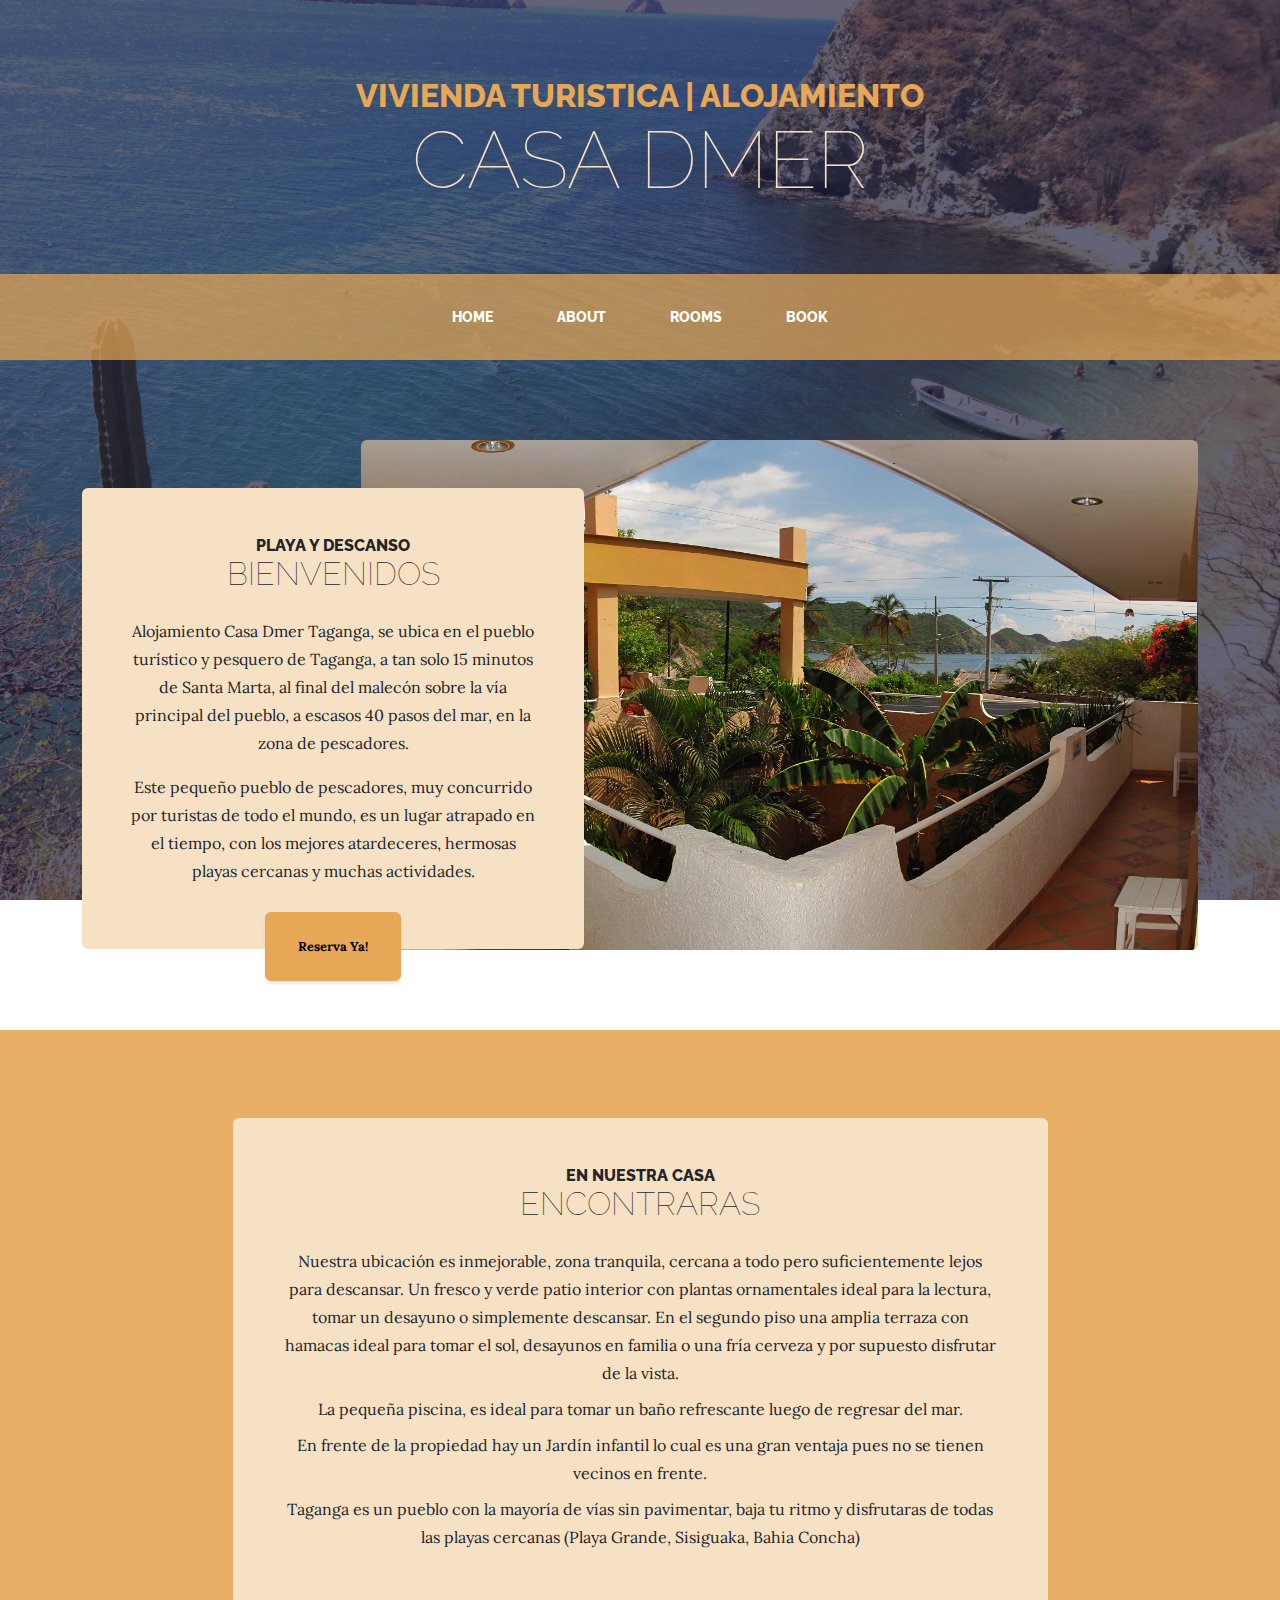
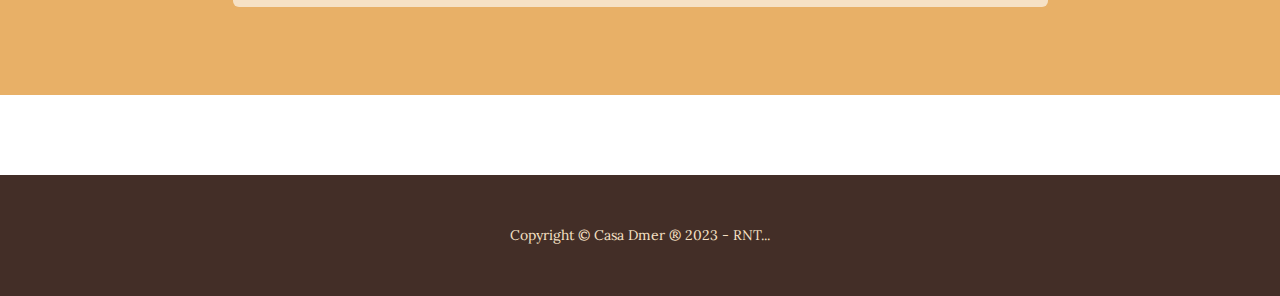
==== commit 4ea436fc: "room and about" ====
--- a/index.html
+++ b/index.html
@@ -5,7 +5,7 @@
         <meta name="viewport" content="width=device-width, initial-scale=1, shrink-to-fit=no" />
         <meta name="description" content="" />
         <meta name="author" content="" />
-        <title>Vivienda Turistica Casa Dmer - Taganga, Colombia</title>
+        <title>Vivienda Turistica | Alojamiento Casa Dmer - Taganga, Colombia</title>
         <link rel="icon" type="image/x-icon" href="assets/favicon.ico" />
         <!-- Google fonts-->
         <link href="https://fonts.googleapis.com/css?family=Raleway:100,100i,200,200i,300,300i,400,400i,500,500i,600,600i,700,700i,800,800i,900,900i" rel="stylesheet" />
@@ -16,20 +16,20 @@
     <body>
         <header>
             <h1 class="site-heading text-center text-faded d-none d-lg-block">
-                <span class="site-heading-upper text-primary mb-3">Vivienda Turistica</span>
+                <span class="site-heading-upper text-primary mb-3">Vivienda Turistica | Alojamiento</span>
                 <span class="site-heading-lower">Casa Dmer</span>
             </h1>
         </header>
         <!-- Navigation-->
         <nav class="navbar navbar-expand-lg navbar-dark py-lg-4" id="mainNav">
             <div class="container">
-                <a class="navbar-brand text-uppercase fw-bold d-lg-none" href="index.html">Vivienda Turistica Casa Dmer</a>
+                <a class="navbar-brand text-uppercase fw-bold d-lg-none" href="index.html">Vivienda Turistica <br> Alojamiento <br> Casa Dmer</a>
                 <button class="navbar-toggler" type="button" data-bs-toggle="collapse" data-bs-target="#navbarSupportedContent" aria-controls="navbarSupportedContent" aria-expanded="false" aria-label="Toggle navigation"><span class="navbar-toggler-icon"></span></button>
                 <div class="collapse navbar-collapse" id="navbarSupportedContent">
                     <ul class="navbar-nav mx-auto">
                         <li class="nav-item px-lg-4"><a class="nav-link text-uppercase" href="index.html">Home</a></li>
-                        <li class="nav-item px-lg-4"><a class="nav-link text-uppercase" href="index.html">About</a></li>
-                        <li class="nav-item px-lg-4"><a class="nav-link text-uppercase" href="index.html">Rooms</a></li>
+                        <li class="nav-item px-lg-4"><a class="nav-link text-uppercase" href="about.html">About</a></li>
+                        <li class="nav-item px-lg-4"><a class="nav-link text-uppercase" href="products.html">Rooms</a></li>
                         <li class="nav-item px-lg-4"><a class="nav-link text-uppercase" href="https://wa.me/+573177805842" target="_blank">Book</a></li>
                     </ul>
                 </div>
@@ -44,7 +44,8 @@
                             <span class="section-heading-upper">Playa y Descanso</span>
                             <span class="section-heading-lower">Bienvenidos</span>
                         </h2>
-                        <p class="mb-3">Casa Dmer ubicada en Taganga, a solo 15min de Santa Marta, solo a 40 metros del mar, al final sobre la vía principal del pueblo. Este pequeño pueblo de pescadores, muy concurrido por toristas de todo el mundo, es un lugar atrazado en el tiempo, de lindas playas y muchas actividades.</p>
+                        <p class="mb-3">Alojamiento Casa Dmer Taganga, se ubica en el pueblo turístico y pesquero de Taganga, a tan solo 15 minutos de Santa Marta, al final del malecón sobre la vía principal del pueblo, a escasos 40 pasos del mar, en la zona de pescadores.</p>
+                        <p class="mb-3">Este pequeño pueblo de pescadores, muy concurrido por turistas de todo el mundo, es un lugar atrapado en el tiempo, con los mejores atardeceres, hermosas playas cercanas y muchas actividades.</p>
                         <div class="intro-button mx-auto"><a class="btn btn-primary btn-xl" href="https://wa.me/+573177805842" target="_blank">Reserva Ya!</a></div>
                     </div>
                 </div>
@@ -59,7 +60,19 @@
                                 <span class="section-heading-upper">En Nuestra Casa</span>
                                 <span class="section-heading-lower">Encontraras</span>
                             </h2>
-                            <p class="mb-0">Un lugar tranquilo, limpio y seguro, con habitaciones comodas, con lo necesario para unos días de descanso en el caribe colombiano, con opciones de ventilador o aire acondicionado, todas con baño privado, servicio de WiFi, espacios comunes como terraza, balcon, cocina y una pequeña piscina para refrescarse en las calurosas tardes de la región, nos esforzamos por tener un lugar propicio para el descanso y el disfrute de sus huespedes.</p>
+                            <p class="mb-2">
+                                Nuestra ubicación es inmejorable, zona tranquila, cercana a todo pero suficientemente lejos para descansar. Un fresco y verde patio interior con plantas ornamentales ideal para la lectura, tomar un desayuno o simplemente descansar.
+                                En el segundo piso una amplia terraza con hamacas ideal para tomar el sol, desayunos en familia o una fría cerveza y por supuesto disfrutar de la vista.
+                            </p>
+                            <p class="mb-2">
+                                La pequeña piscina, es ideal para tomar un baño refrescante luego de regresar del mar. 
+                            </p>
+                            <p class="mb-2">
+                                En frente de la propiedad hay un Jardín infantil lo cual es una gran ventaja pues no se tienen vecinos en frente. 
+                            </p>
+                            <p class="mb-2">
+                                Taganga es un pueblo con la mayoría de vías sin pavimentar, baja tu ritmo y disfrutaras de todas las playas cercanas (Playa Grande, Sisiguaka, Bahia Concha)
+                            </p>
                         </div>
                     </div>
                 </div>
--- a/css/styles.css
+++ b/css/styles.css
@@ -10883,7 +10883,7 @@
   font-family: "Raleway", -apple-system, BlinkMacSystemFont, "Segoe UI", Roboto, "Helvetica Neue", Arial, sans-serif, "Apple Color Emoji", "Segoe UI Emoji", "Segoe UI Symbol", "Noto Color Emoji";
 }
 #mainNav .navbar-brand {
-  color: #e6a756;
+  color: #f9f9f9;
 }
 #mainNav .navbar-nav .nav-item .nav-link {
   color: rgba(255, 255, 255);
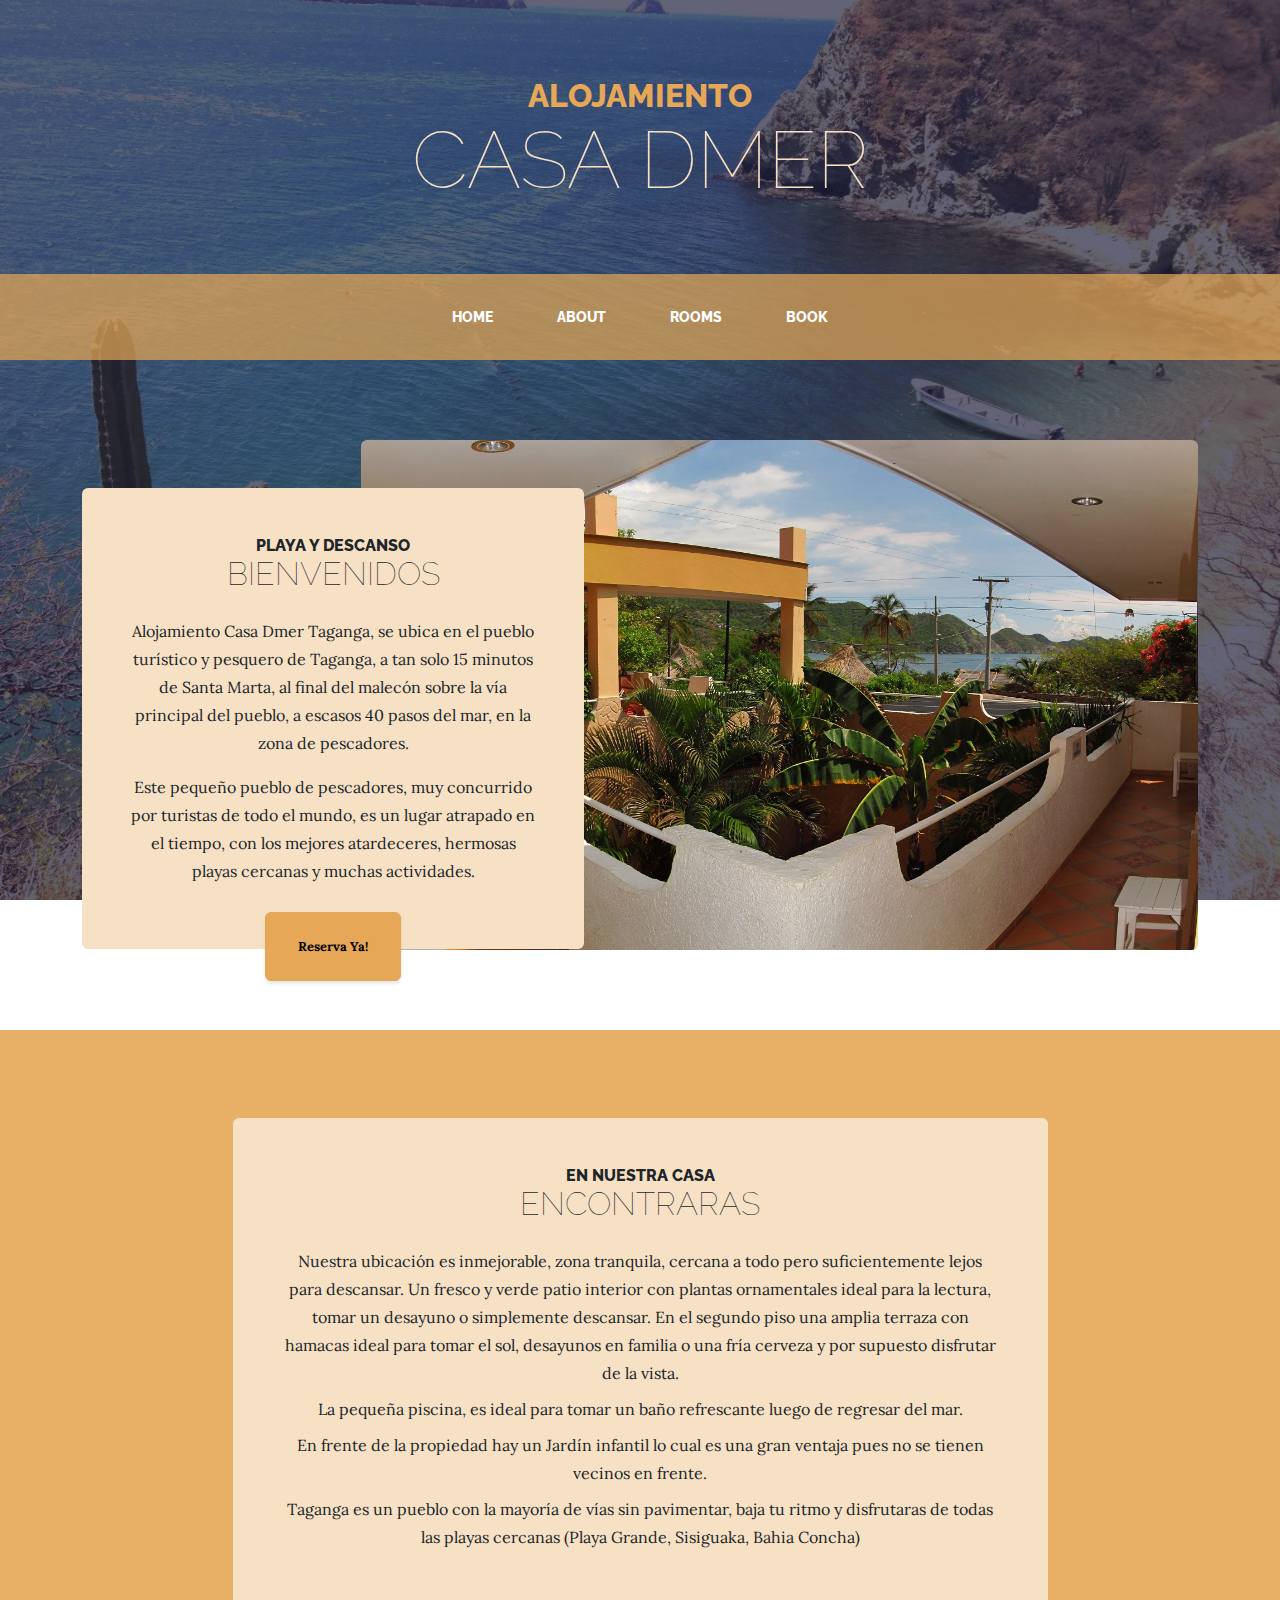
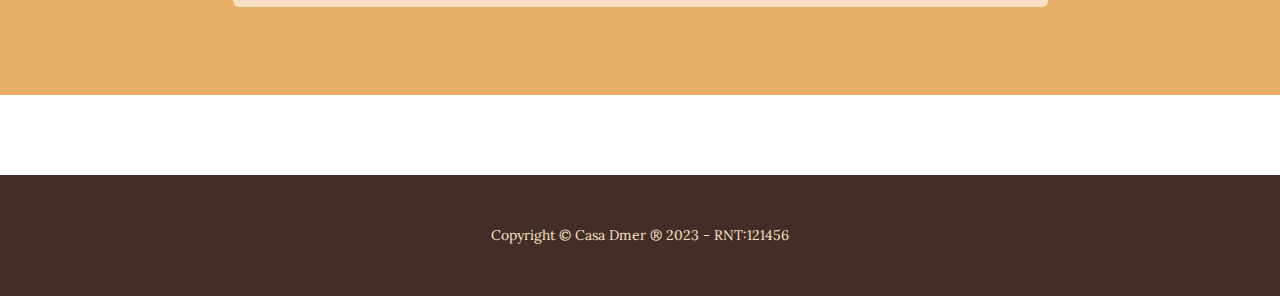
==== commit ed1c07ba: "Cambios" ====
--- a/index.html
+++ b/index.html
@@ -5,7 +5,7 @@
         <meta name="viewport" content="width=device-width, initial-scale=1, shrink-to-fit=no" />
         <meta name="description" content="" />
         <meta name="author" content="" />
-        <title>Vivienda Turistica | Alojamiento Casa Dmer - Taganga, Colombia</title>
+        <title>Alojamiento Casa Dmer - Taganga, Colombia</title>
         <link rel="icon" type="image/x-icon" href="assets/favicon.ico" />
         <!-- Google fonts-->
         <link href="https://fonts.googleapis.com/css?family=Raleway:100,100i,200,200i,300,300i,400,400i,500,500i,600,600i,700,700i,800,800i,900,900i" rel="stylesheet" />
@@ -16,7 +16,7 @@
     <body>
         <header>
             <h1 class="site-heading text-center text-faded d-none d-lg-block">
-                <span class="site-heading-upper text-primary mb-3">Vivienda Turistica | Alojamiento</span>
+                <span class="site-heading-upper text-primary mb-3">Alojamiento</span>
                 <span class="site-heading-lower">Casa Dmer</span>
             </h1>
         </header>
@@ -79,7 +79,7 @@
             </div>
         </section>
         <footer class="footer text-faded text-center py-5">
-            <div class="container"><p class="m-0 small">Copyright &copy; Casa Dmer &reg; 2023 - RNT...</p></div>
+            <div class="container"><p class="m-0 small">Copyright &copy; Casa Dmer &reg; 2023 - RNT:121456</p></div>
         </footer>
         <!-- Bootstrap core JS-->
         <script src="https://cdn.jsdelivr.net/npm/bootstrap@5.2.3/dist/js/bootstrap.bundle.min.js"></script>
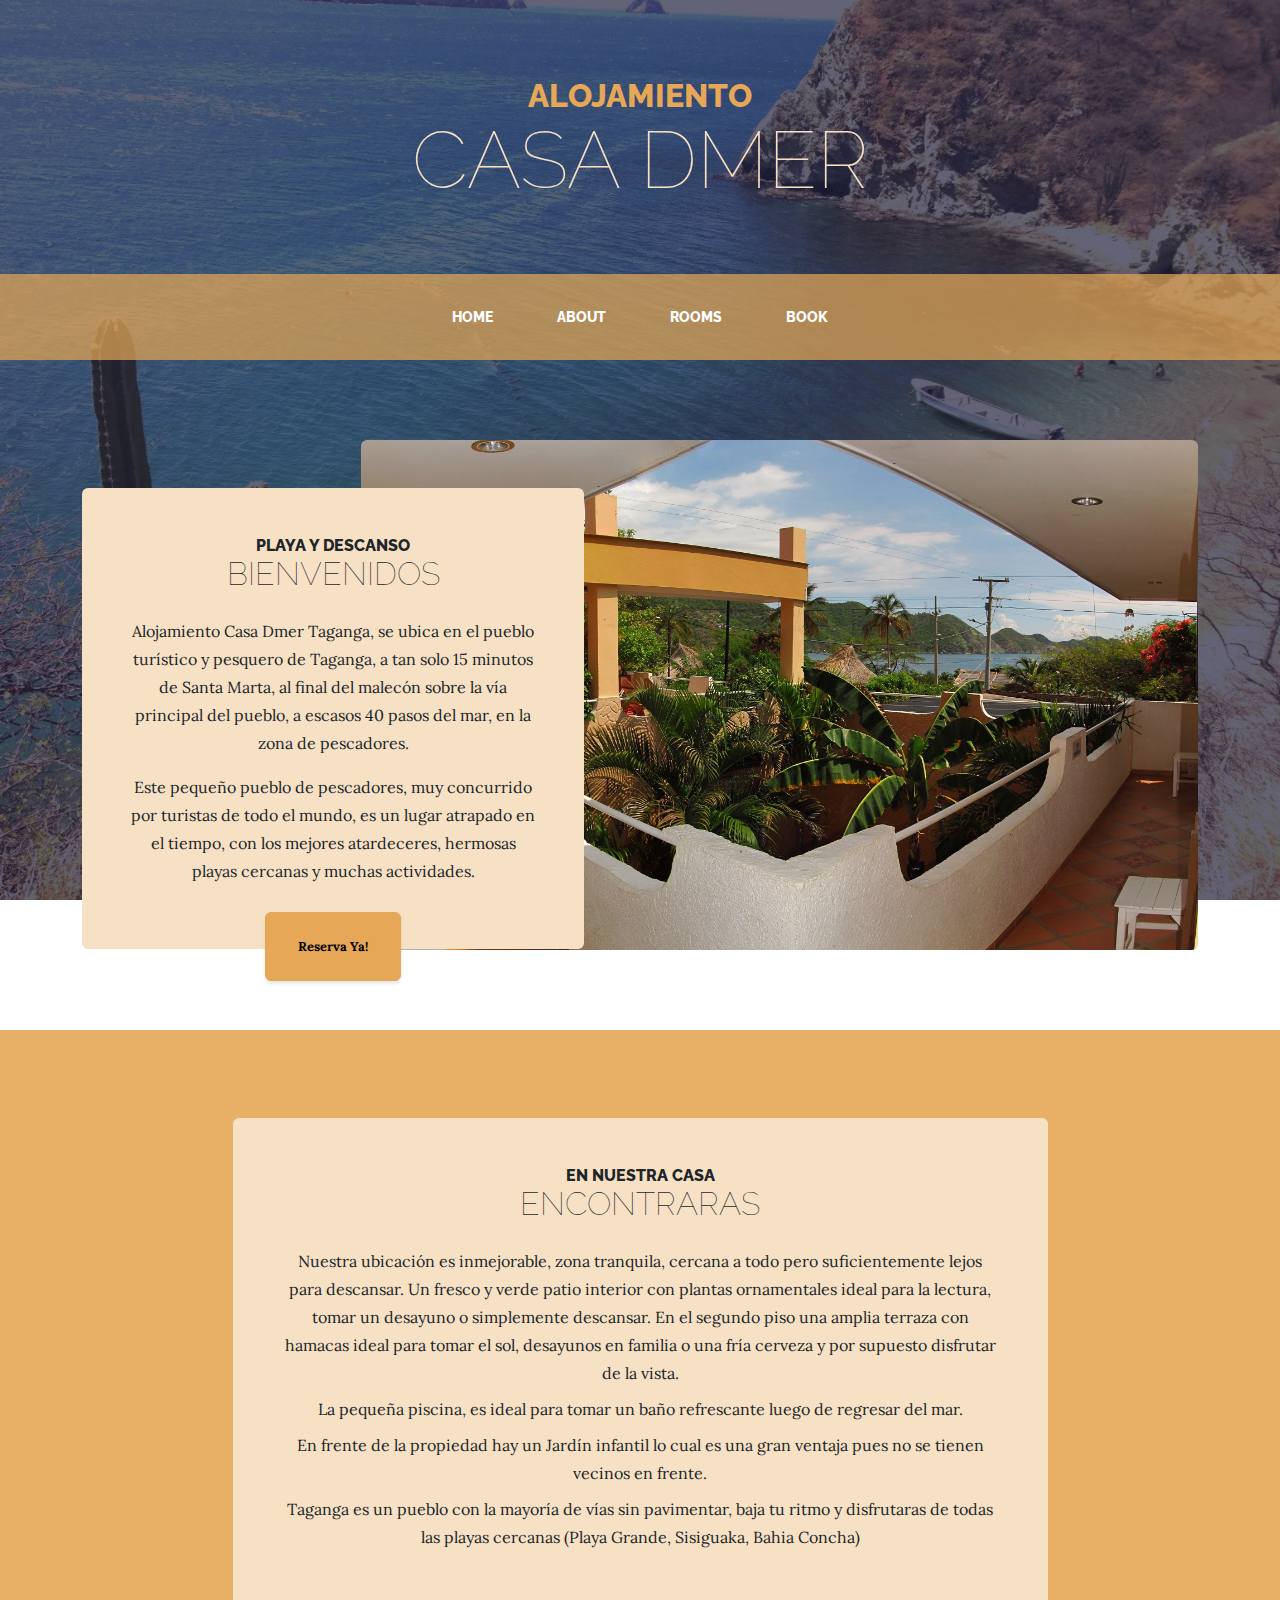
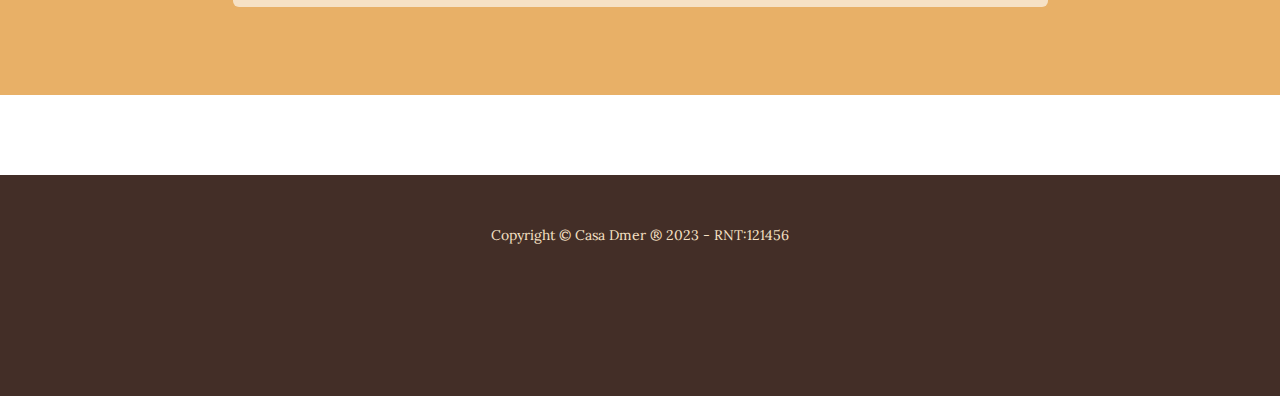
==== commit 83113a4a: "sistema de reserva" ====
--- a/index.html
+++ b/index.html
@@ -3,7 +3,7 @@
     <head>
         <meta charset="utf-8" />
         <meta name="viewport" content="width=device-width, initial-scale=1, shrink-to-fit=no" />
-        <meta name="description" content="" />
+        <meta name="description" content="Alojamiento Casa Dmer Taganga - Accomodation in Taganga - Private rooms insuit - habitaciónes por días y larga estancia" />
         <meta name="author" content="" />
         <title>Alojamiento Casa Dmer - Taganga, Colombia</title>
         <link rel="icon" type="image/x-icon" href="assets/favicon.ico" />
@@ -80,10 +80,22 @@
         </section>
         <footer class="footer text-faded text-center py-5">
             <div class="container"><p class="m-0 small">Copyright &copy; Casa Dmer &reg; 2023 - RNT:121456</p></div>
+            <div class="container" style="min-height: 100px;"><p class="m-0 small">&nbsp;</p></div>
         </footer>
         <!-- Bootstrap core JS-->
         <script src="https://cdn.jsdelivr.net/npm/bootstrap@5.2.3/dist/js/bootstrap.bundle.min.js"></script>
         <!-- Core theme JS-->
         <script src="js/scripts.js"></script>
+
+        <link rel="stylesheet" href="https://app.lobbypms.com/public/css/widget/lobby-date-rage-selector.min.css?v=gIHinhwkVtLzDujVFcdjdCJI2">
+        <script src="https://app.lobbypms.com/public/js/widget/lobby-date-rage-selector.min.js?v=OVHW1ilEiLyHScUvyQ0ydtbwY"></script>
+        <script>
+         var ldrs = new LobbyDateRangeSelector({
+           apiBaseUrl: 'https://api.lobbypms.com/api/ldrs/',
+           token: 'QKKFDhOdTzGj2GXc8JsNGsXpDfcQ6svDxW6R9YzFbrd14dD2Za58gz1ERkkU',
+           lang: 'es',
+         });
+        </script>
+
     </body>
 </html>
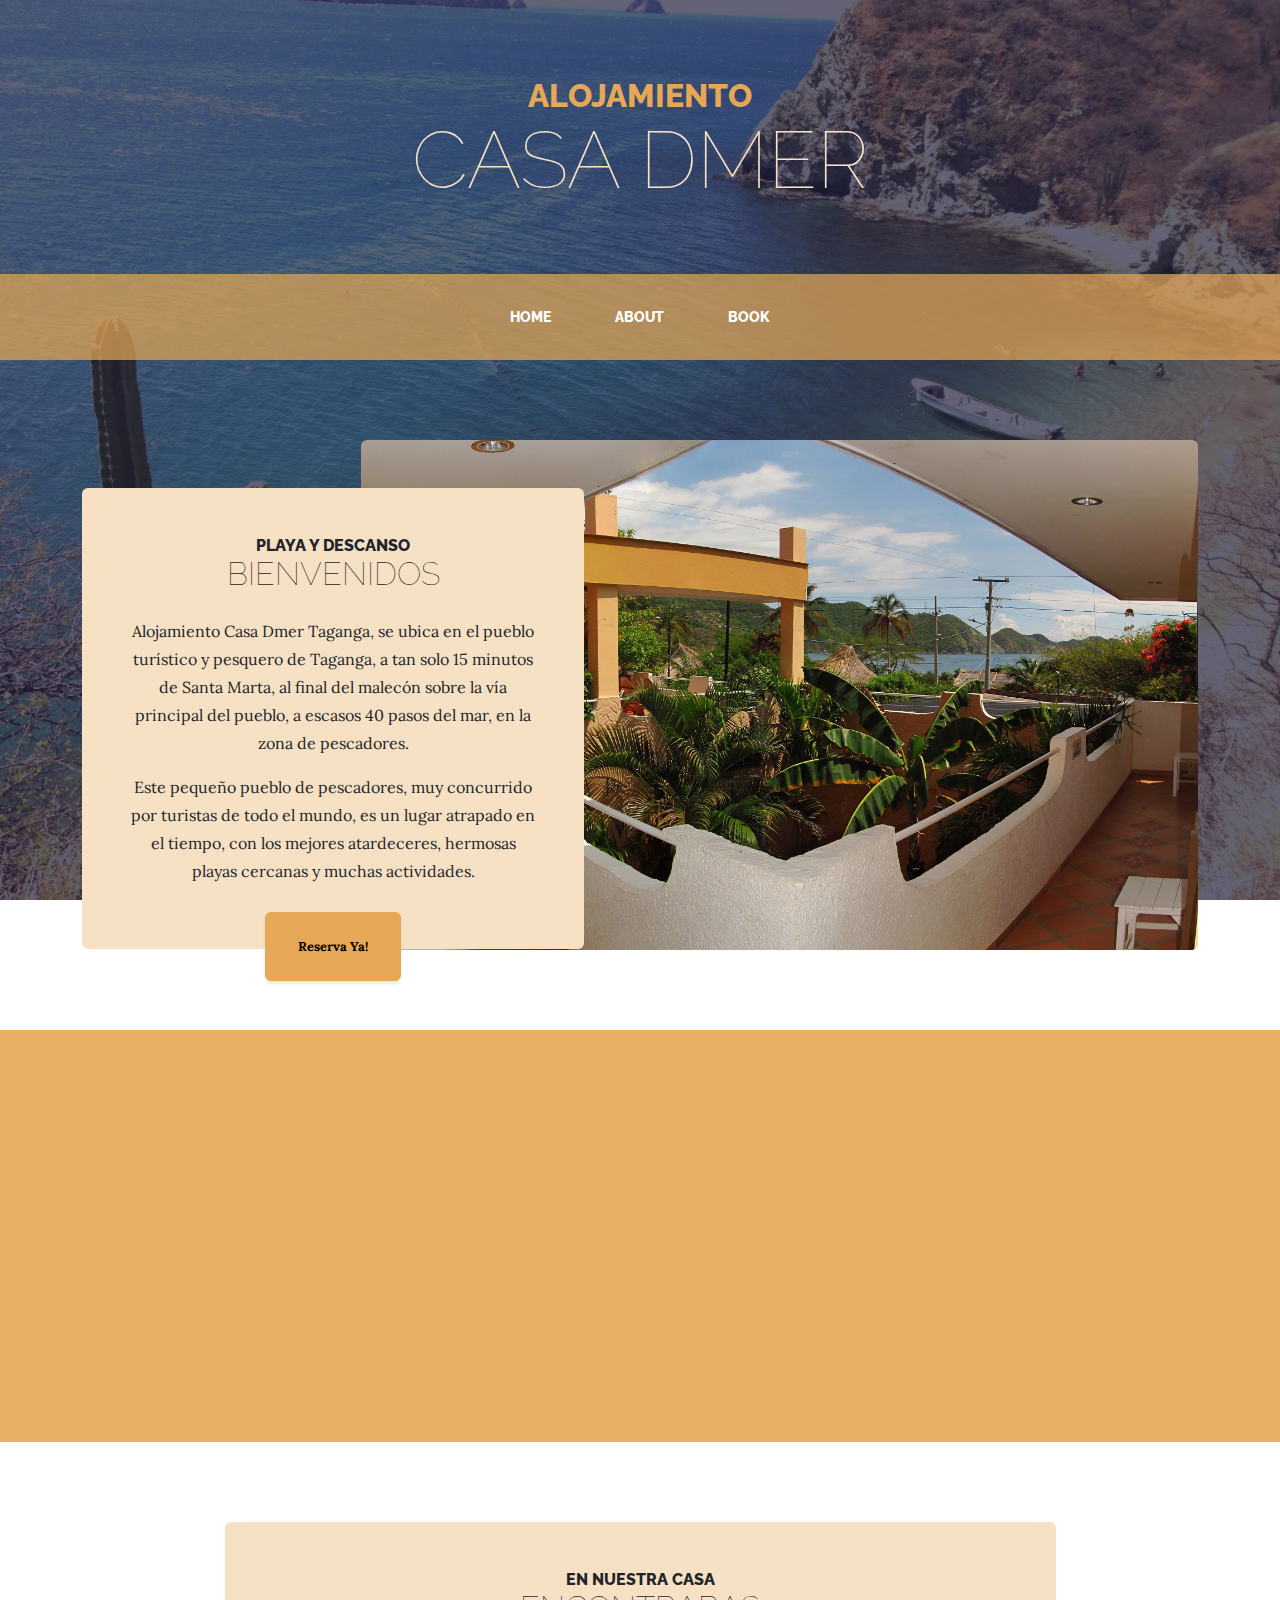
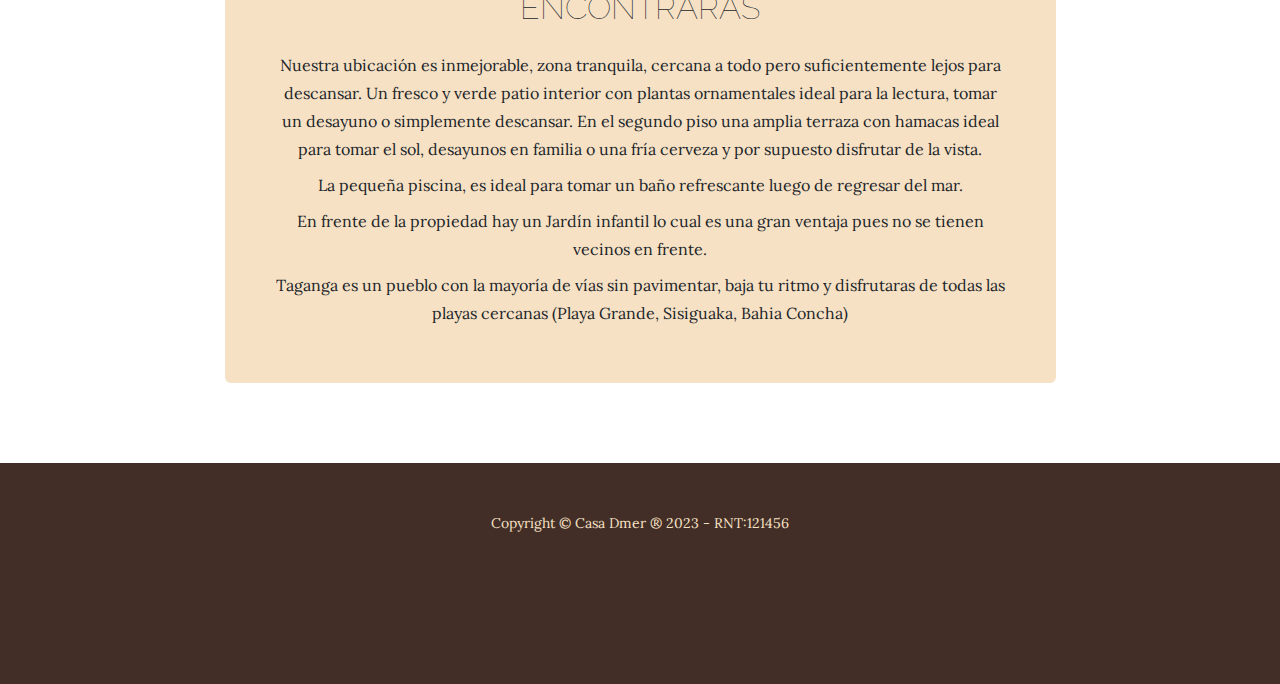
==== commit 9f4533a3: "video y bajo de peso imagenes" ====
--- a/index.html
+++ b/index.html
@@ -29,8 +29,8 @@
                     <ul class="navbar-nav mx-auto">
                         <li class="nav-item px-lg-4"><a class="nav-link text-uppercase" href="index.html">Home</a></li>
                         <li class="nav-item px-lg-4"><a class="nav-link text-uppercase" href="about.html">About</a></li>
-                        <li class="nav-item px-lg-4"><a class="nav-link text-uppercase" href="products.html">Rooms</a></li>
-                        <li class="nav-item px-lg-4"><a class="nav-link text-uppercase" href="https://wa.me/+573177805842" target="_blank">Book</a></li>
+                        <!-- <li class="nav-item px-lg-4"><a class="nav-link text-uppercase" href="products.html">Rooms</a></li> -->
+                        <li class="nav-item px-lg-4"><a class="nav-link text-uppercase" href="book.html">Book</a></li>
                     </ul>
                 </div>
             </div>
@@ -46,7 +46,7 @@
                         </h2>
                         <p class="mb-3">Alojamiento Casa Dmer Taganga, se ubica en el pueblo turístico y pesquero de Taganga, a tan solo 15 minutos de Santa Marta, al final del malecón sobre la vía principal del pueblo, a escasos 40 pasos del mar, en la zona de pescadores.</p>
                         <p class="mb-3">Este pequeño pueblo de pescadores, muy concurrido por turistas de todo el mundo, es un lugar atrapado en el tiempo, con los mejores atardeceres, hermosas playas cercanas y muchas actividades.</p>
-                        <div class="intro-button mx-auto"><a class="btn btn-primary btn-xl" href="https://wa.me/+573177805842" target="_blank">Reserva Ya!</a></div>
+                        <div class="intro-button mx-auto"><a class="btn btn-primary btn-xl" href="https://engine.lobbypms.com/casa-dmer" target="_blank">Reserva Ya!</a></div>
                     </div>
                 </div>
             </div>
@@ -55,7 +55,18 @@
             <div class="container">
                 <div class="row">
                     <div class="col-xl-9 mx-auto">
-                        <div class="cta-inner bg-faded text-center rounded">
+                        <div class="left-0 text-center p-5 rounded">
+                            <video src="assets/img/video1.mp4" autoplay muted loop></video>
+                        </div>
+                    </div>
+                </div>
+            </div>
+        </section>
+        <section class="page-section clearfix">
+            <div class="container">
+                <div class="row">
+                    <div class="col-xl-9 mx-auto">
+                        <div class="intro-text left-0 text-center bg-faded p-5 rounded">
                             <h2 class="section-heading mb-4">
                                 <span class="section-heading-upper">En Nuestra Casa</span>
                                 <span class="section-heading-lower">Encontraras</span>
--- a/css/styles.css
+++ b/css/styles.css
@@ -10864,6 +10864,15 @@
   display: block;
   font-weight: 100;
 }
+.section-heading .section-info {
+  display: block;
+  font-size: 0.9rem;
+}
+.icon {
+  width: 1em;
+  height: 1em;
+  vertical-align: -0.125em;
+}
 
 .bg-faded {
   background-color: #f6e1c5;
@@ -10984,6 +10993,11 @@
     z-index: 0;
     max-width: 60vw;
   }
+  .product-item .product-item-img-small {
+    position: relative;
+    z-index: 0;
+    max-width: 30vw;
+  }
   .product-item .product-item-description {
     position: relative;
     z-index: 1;
